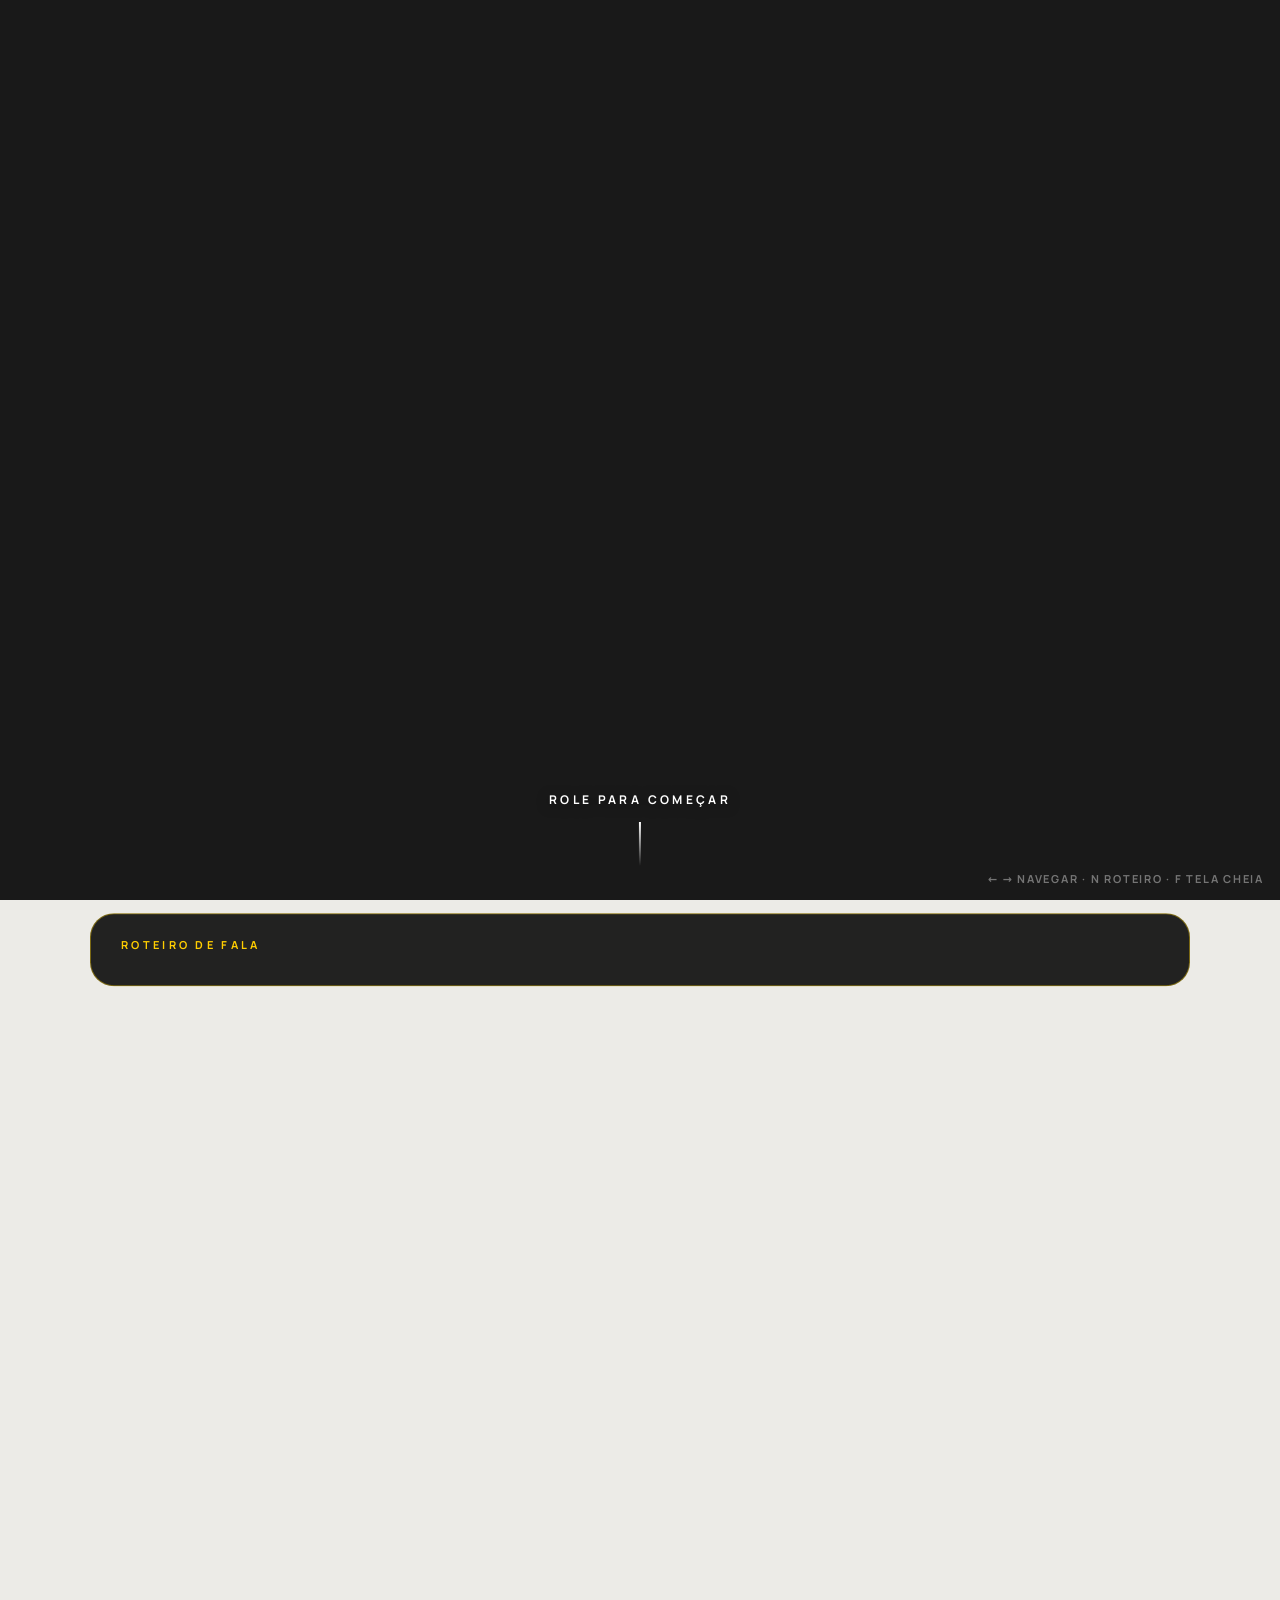
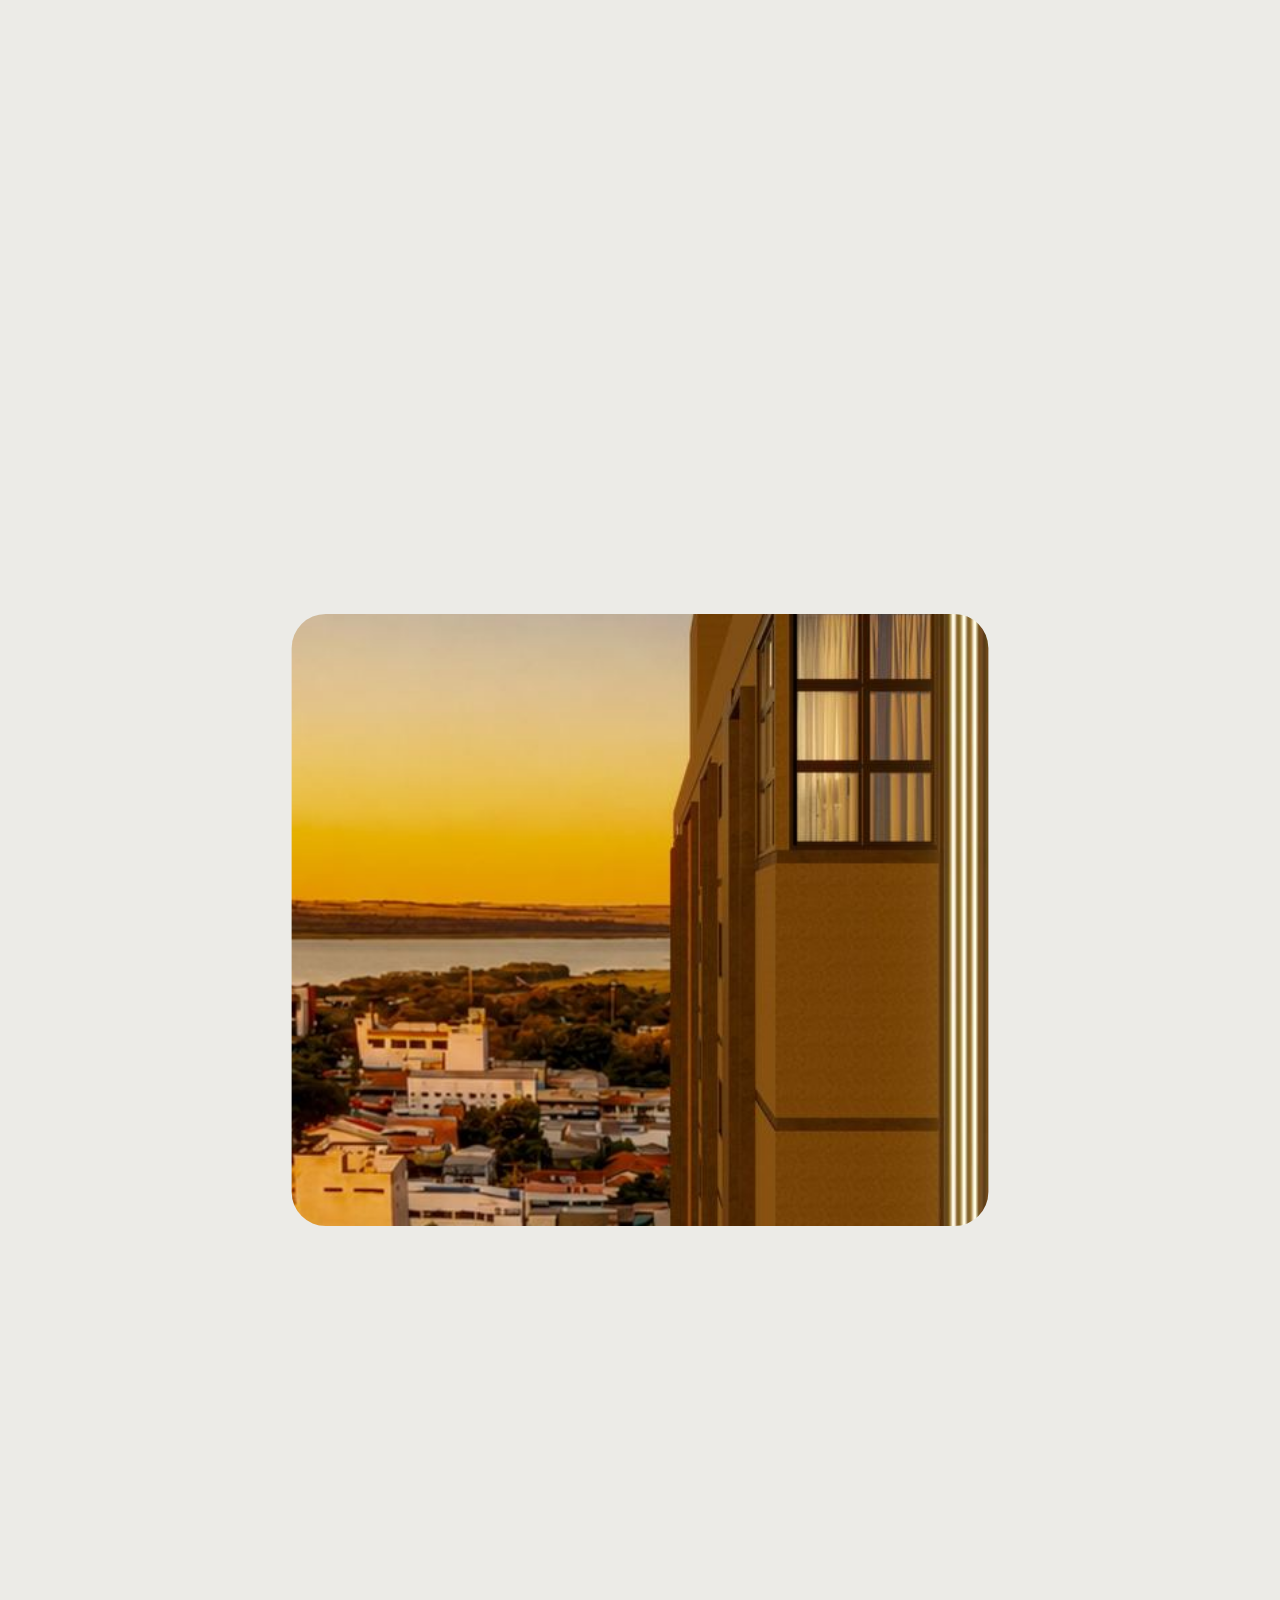
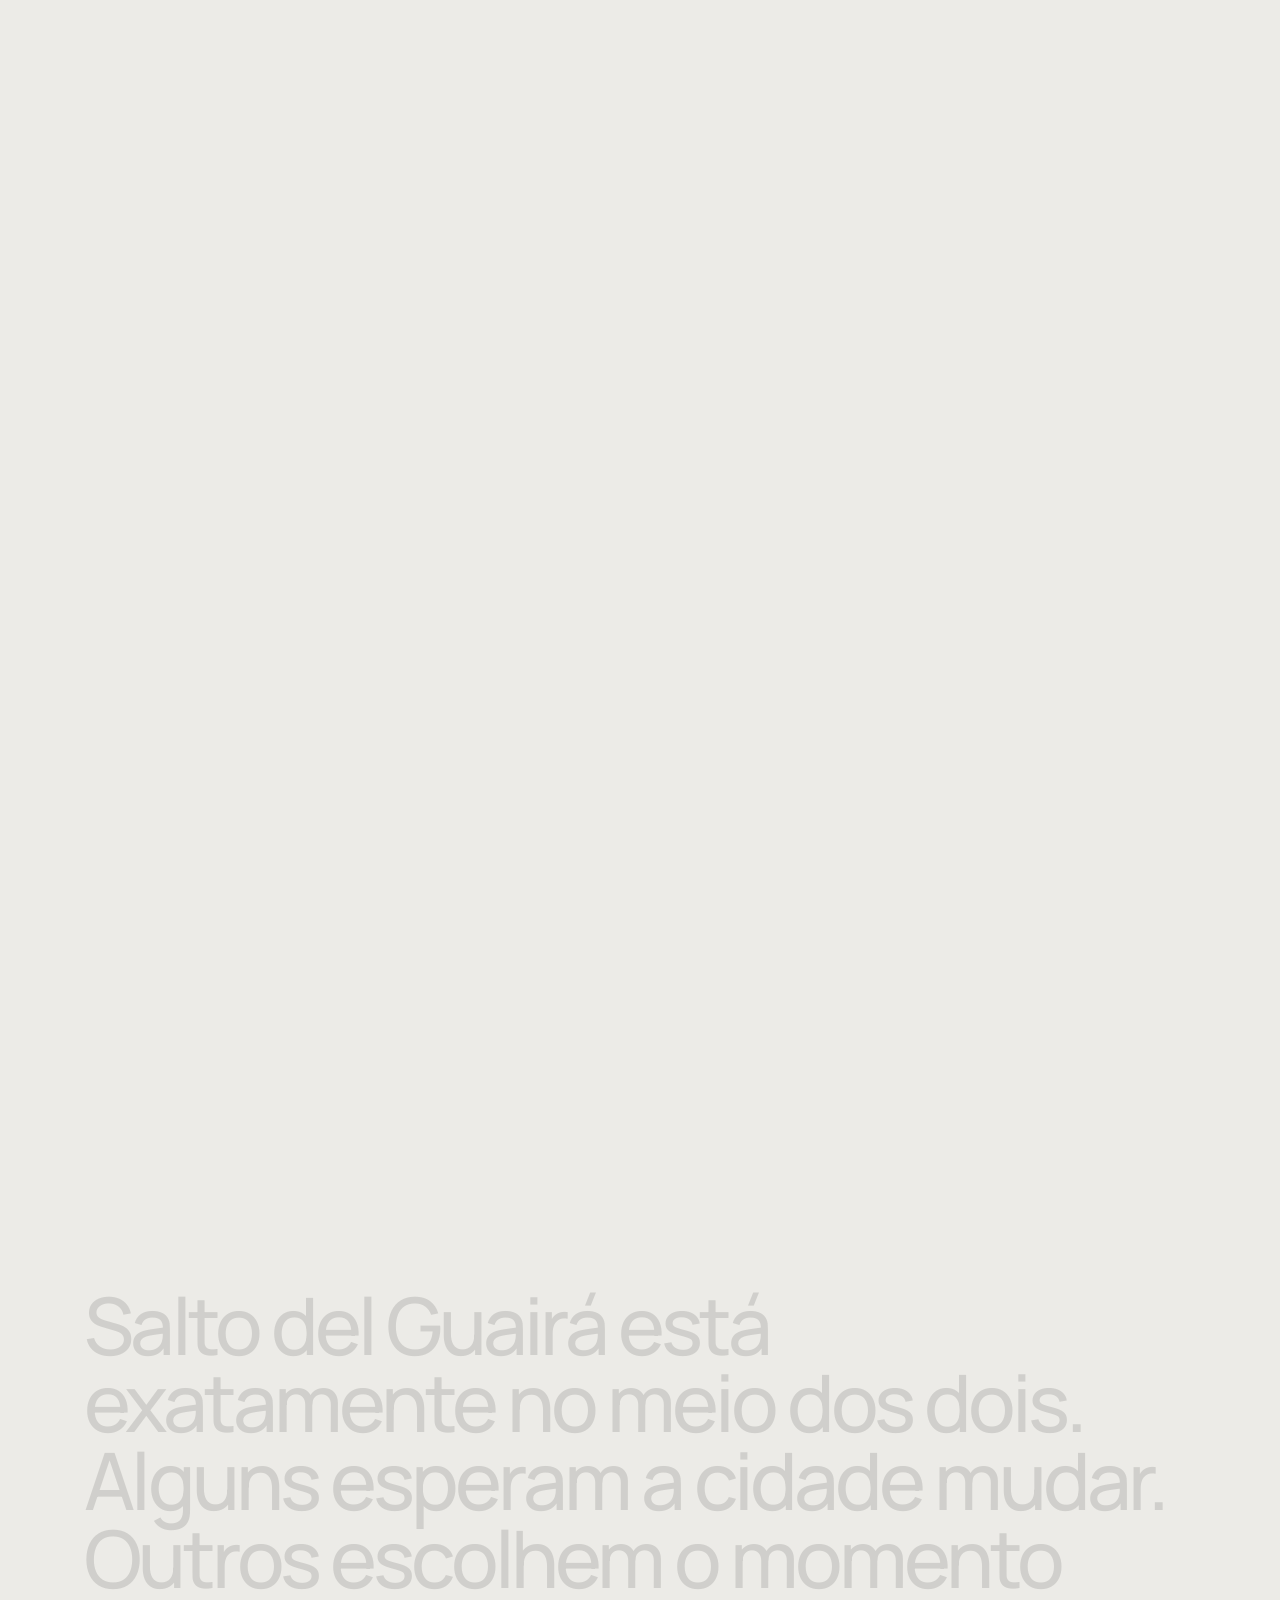
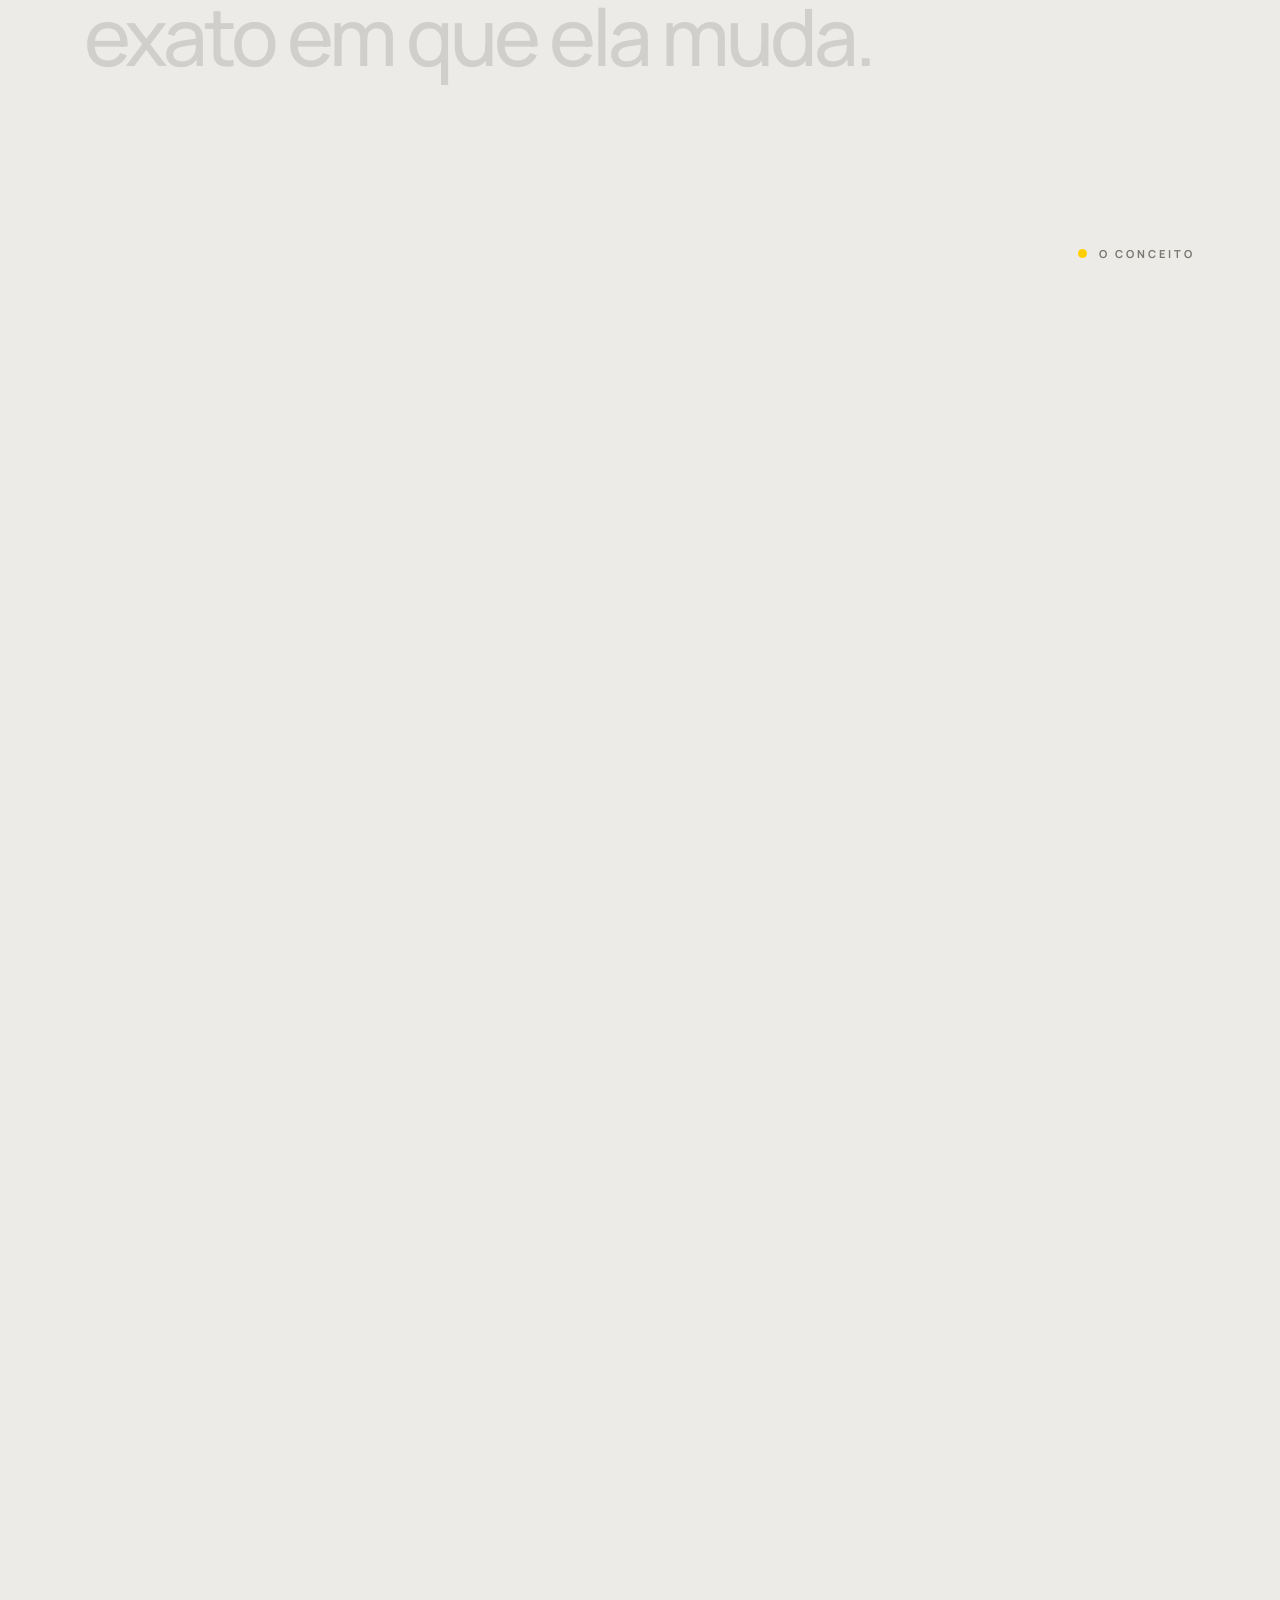
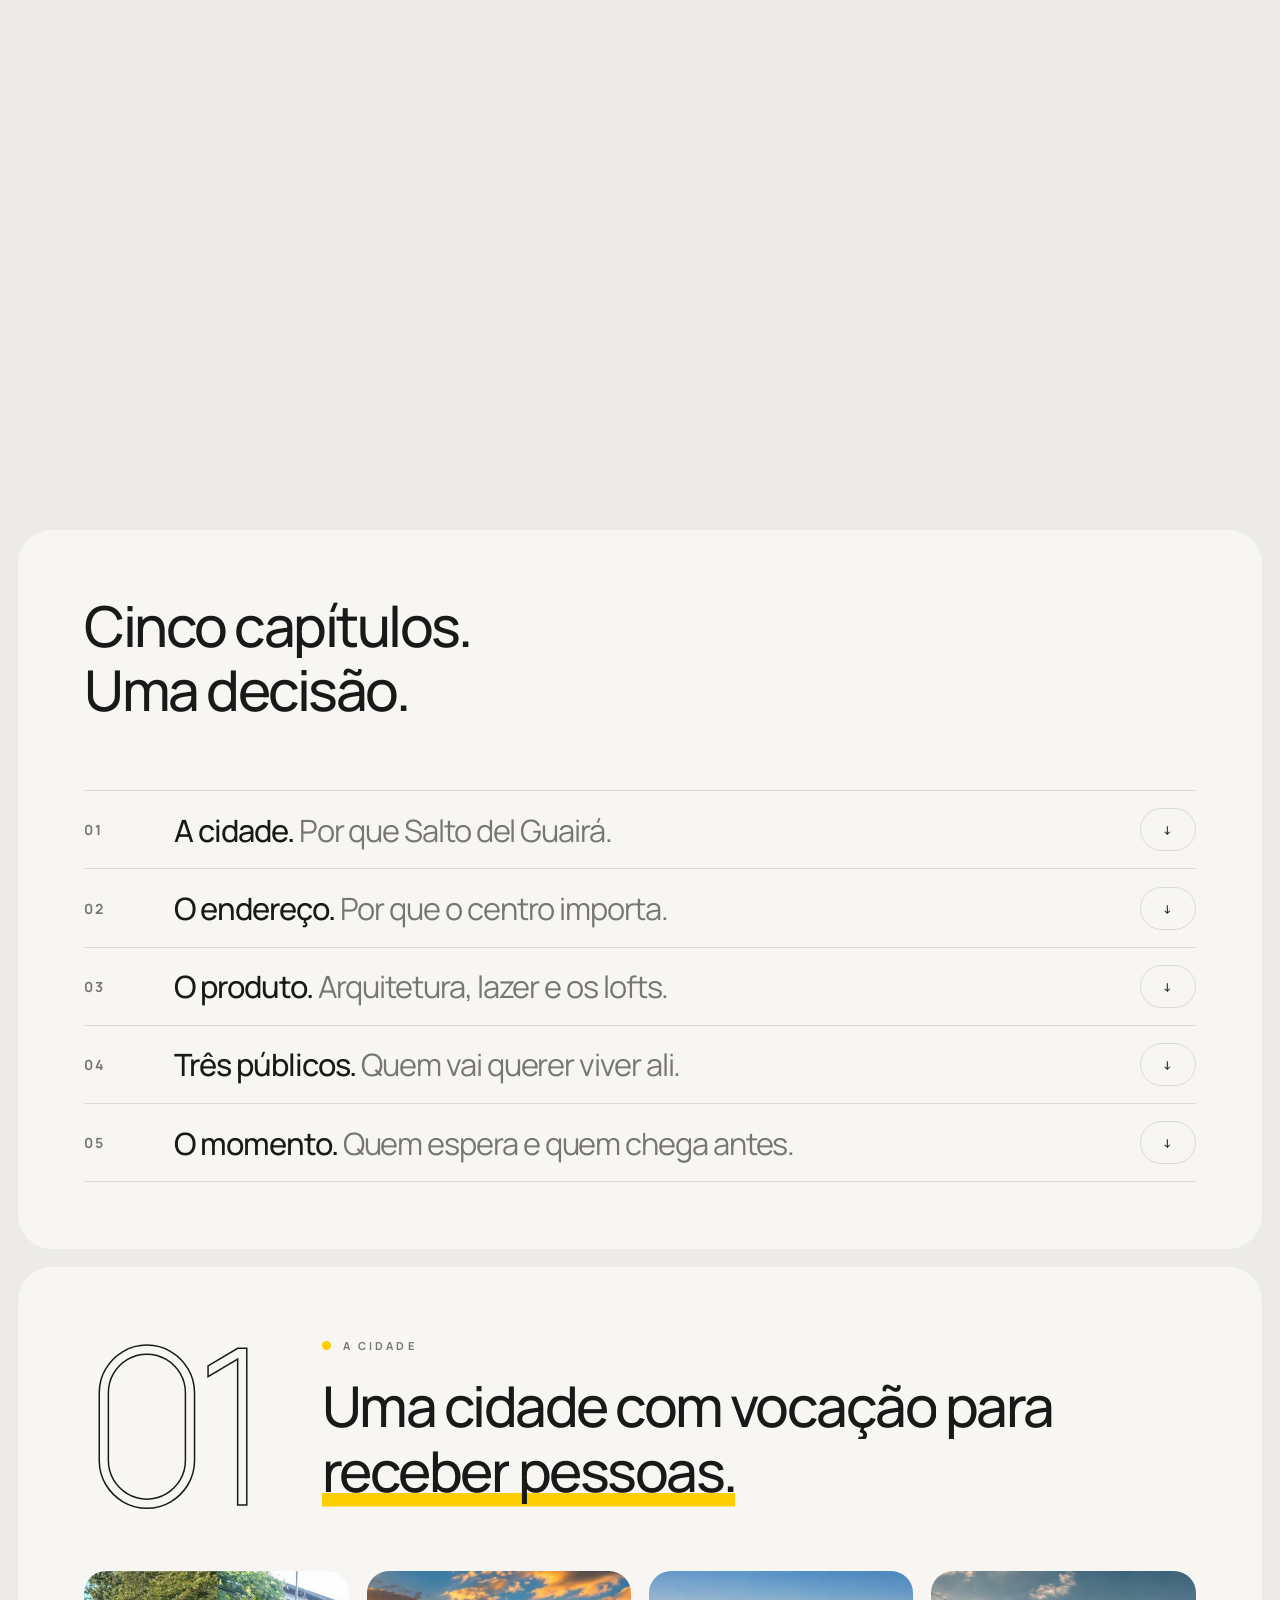
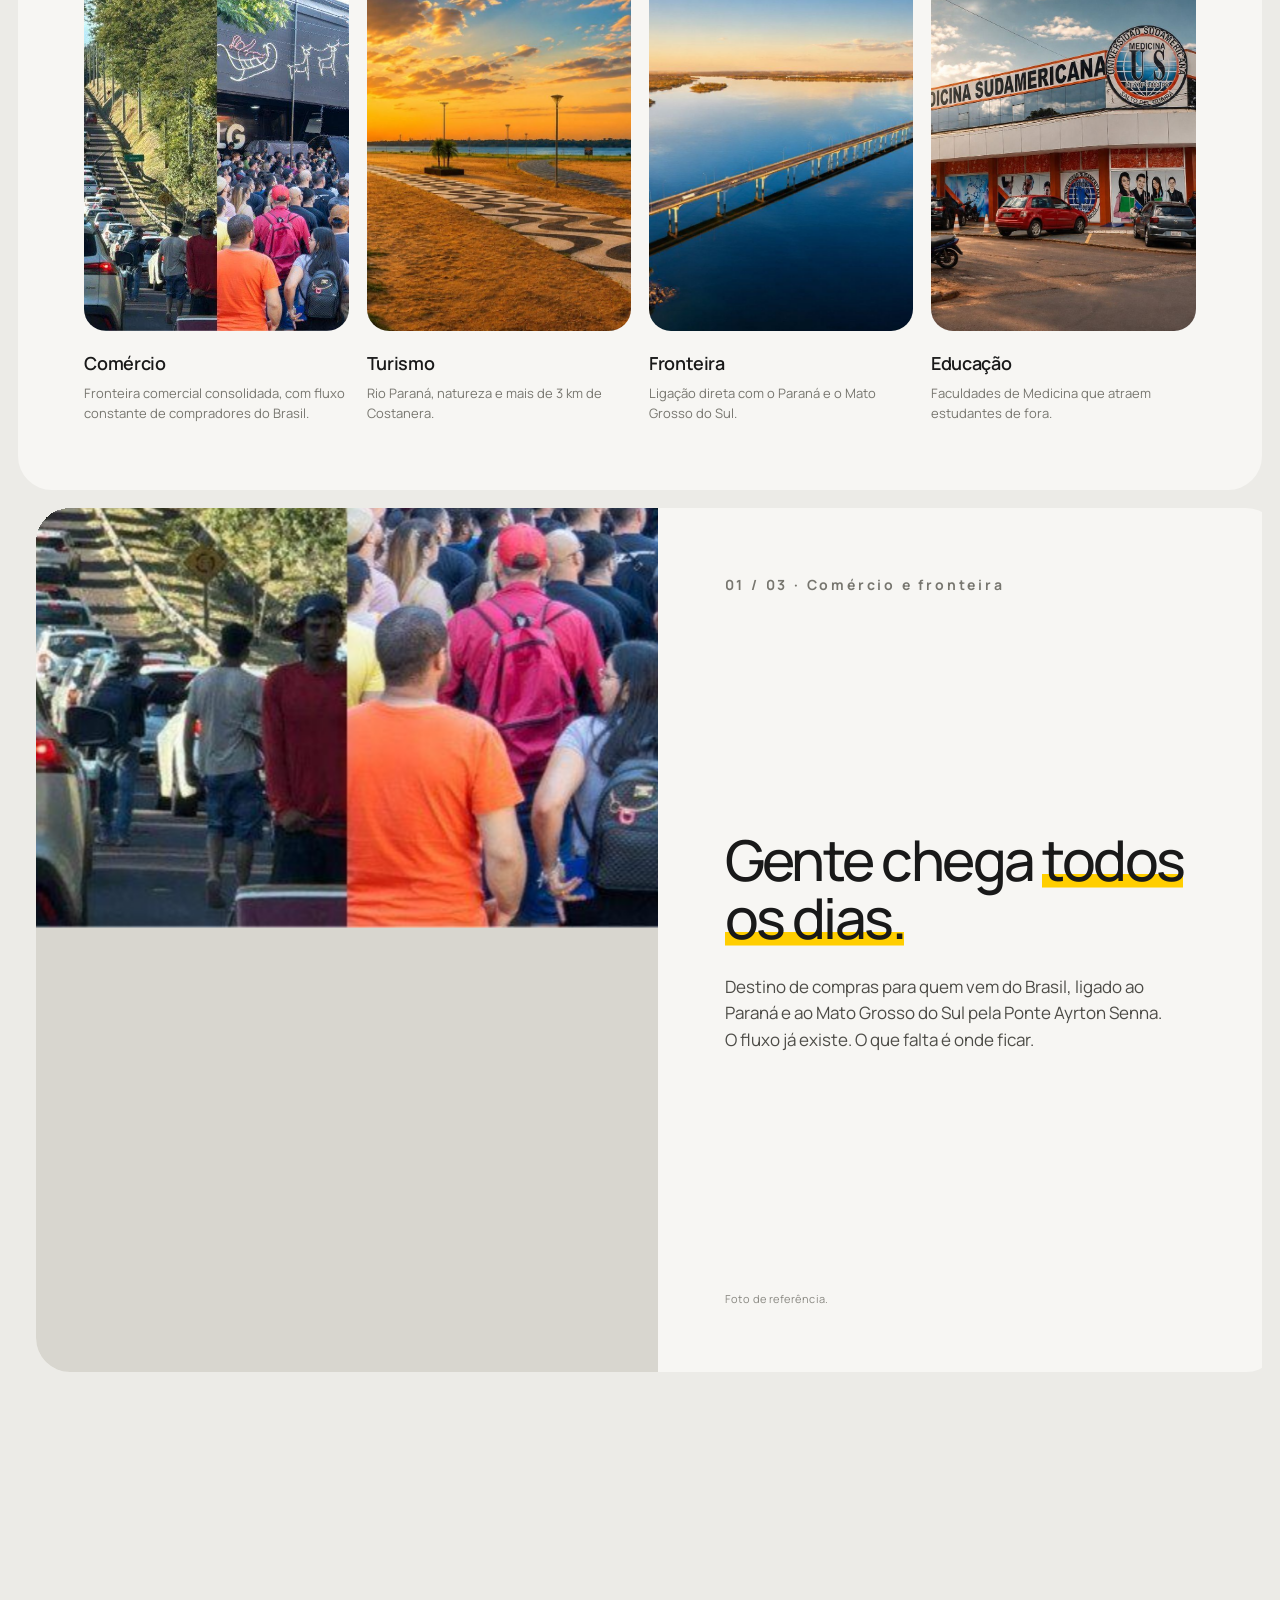
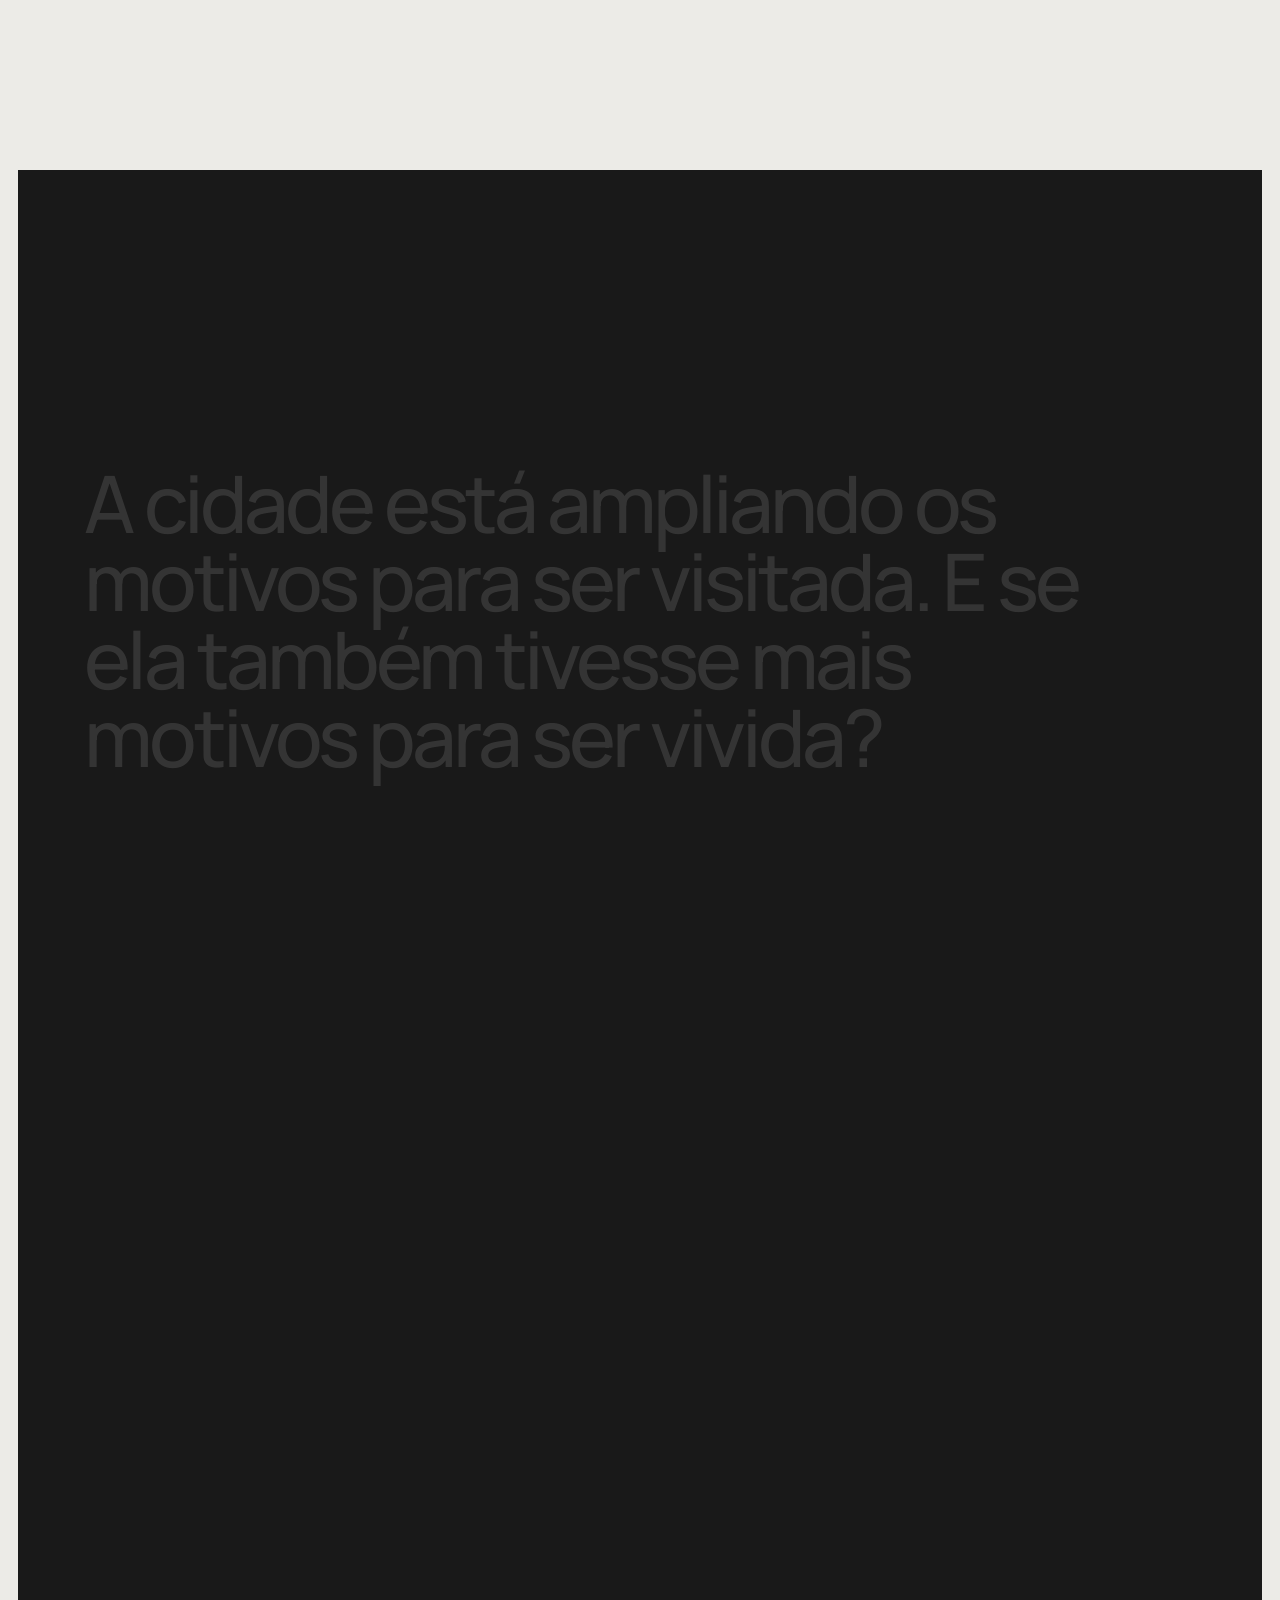
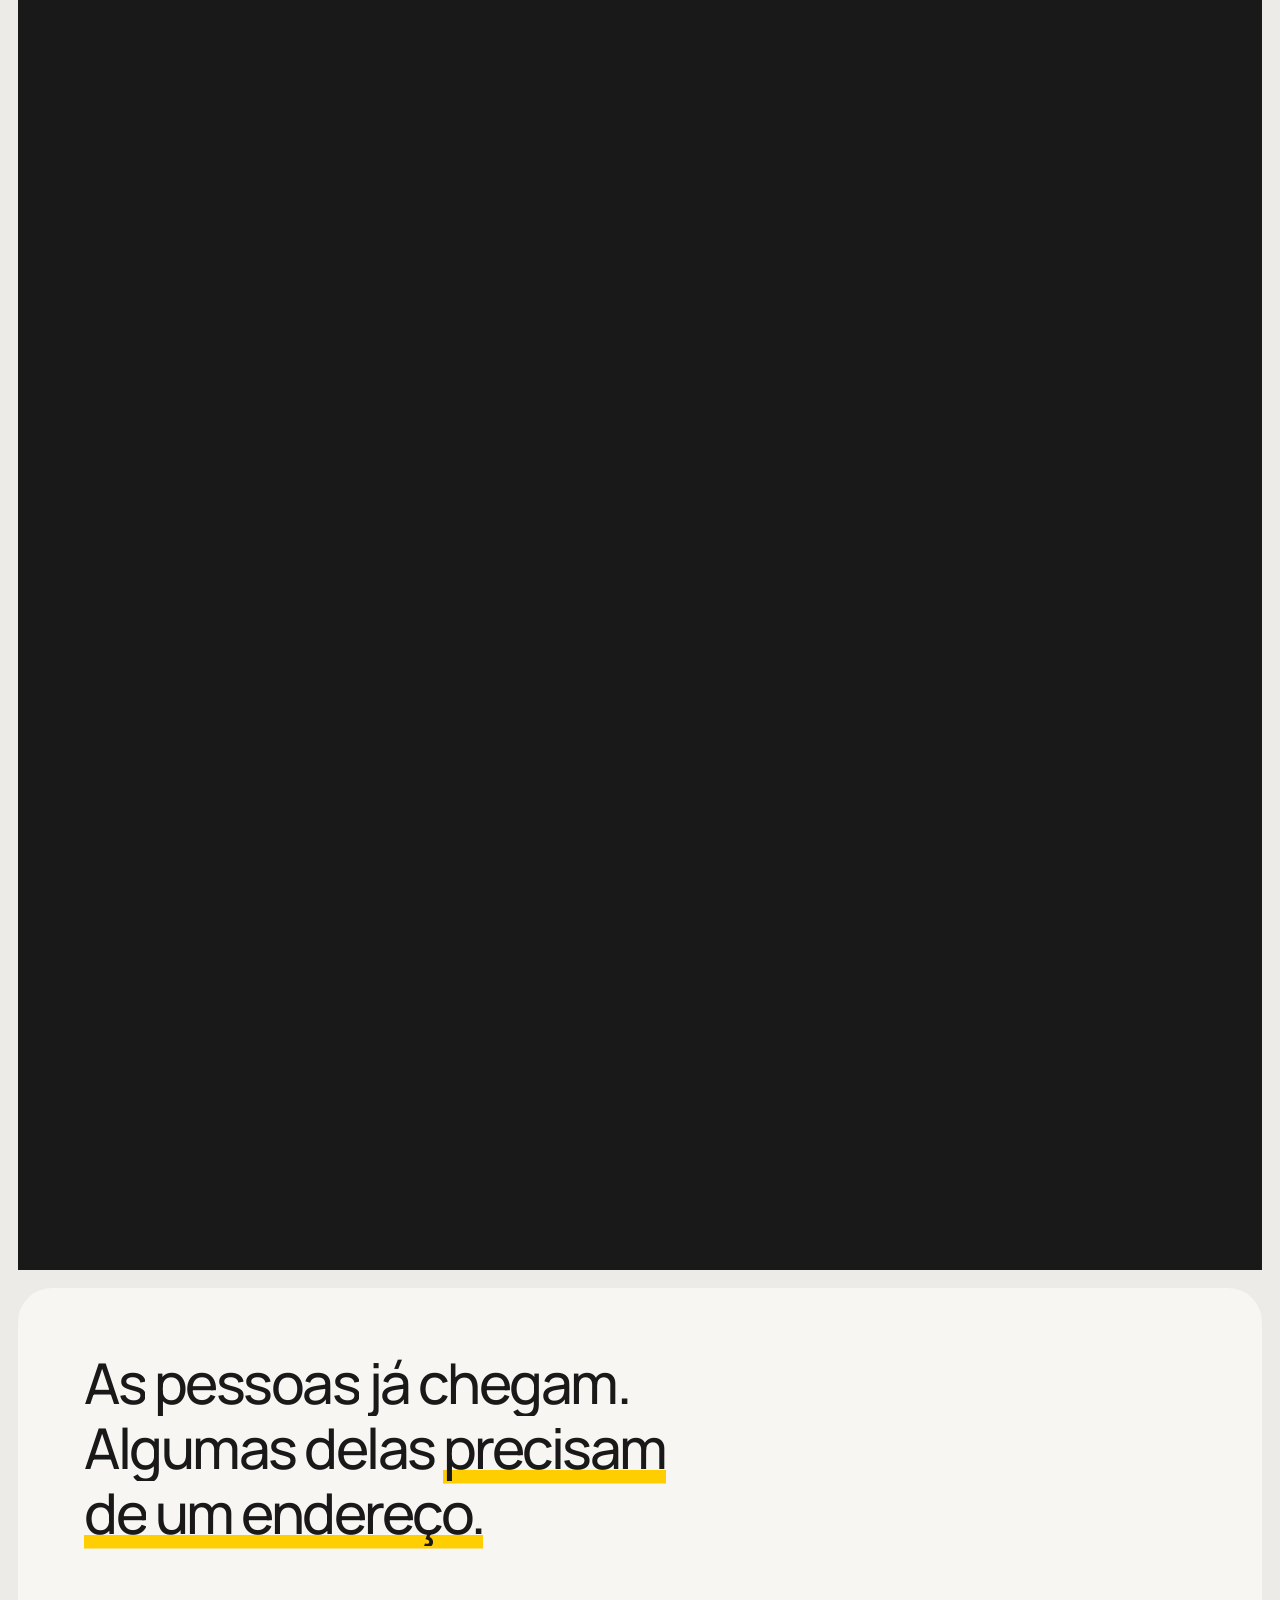
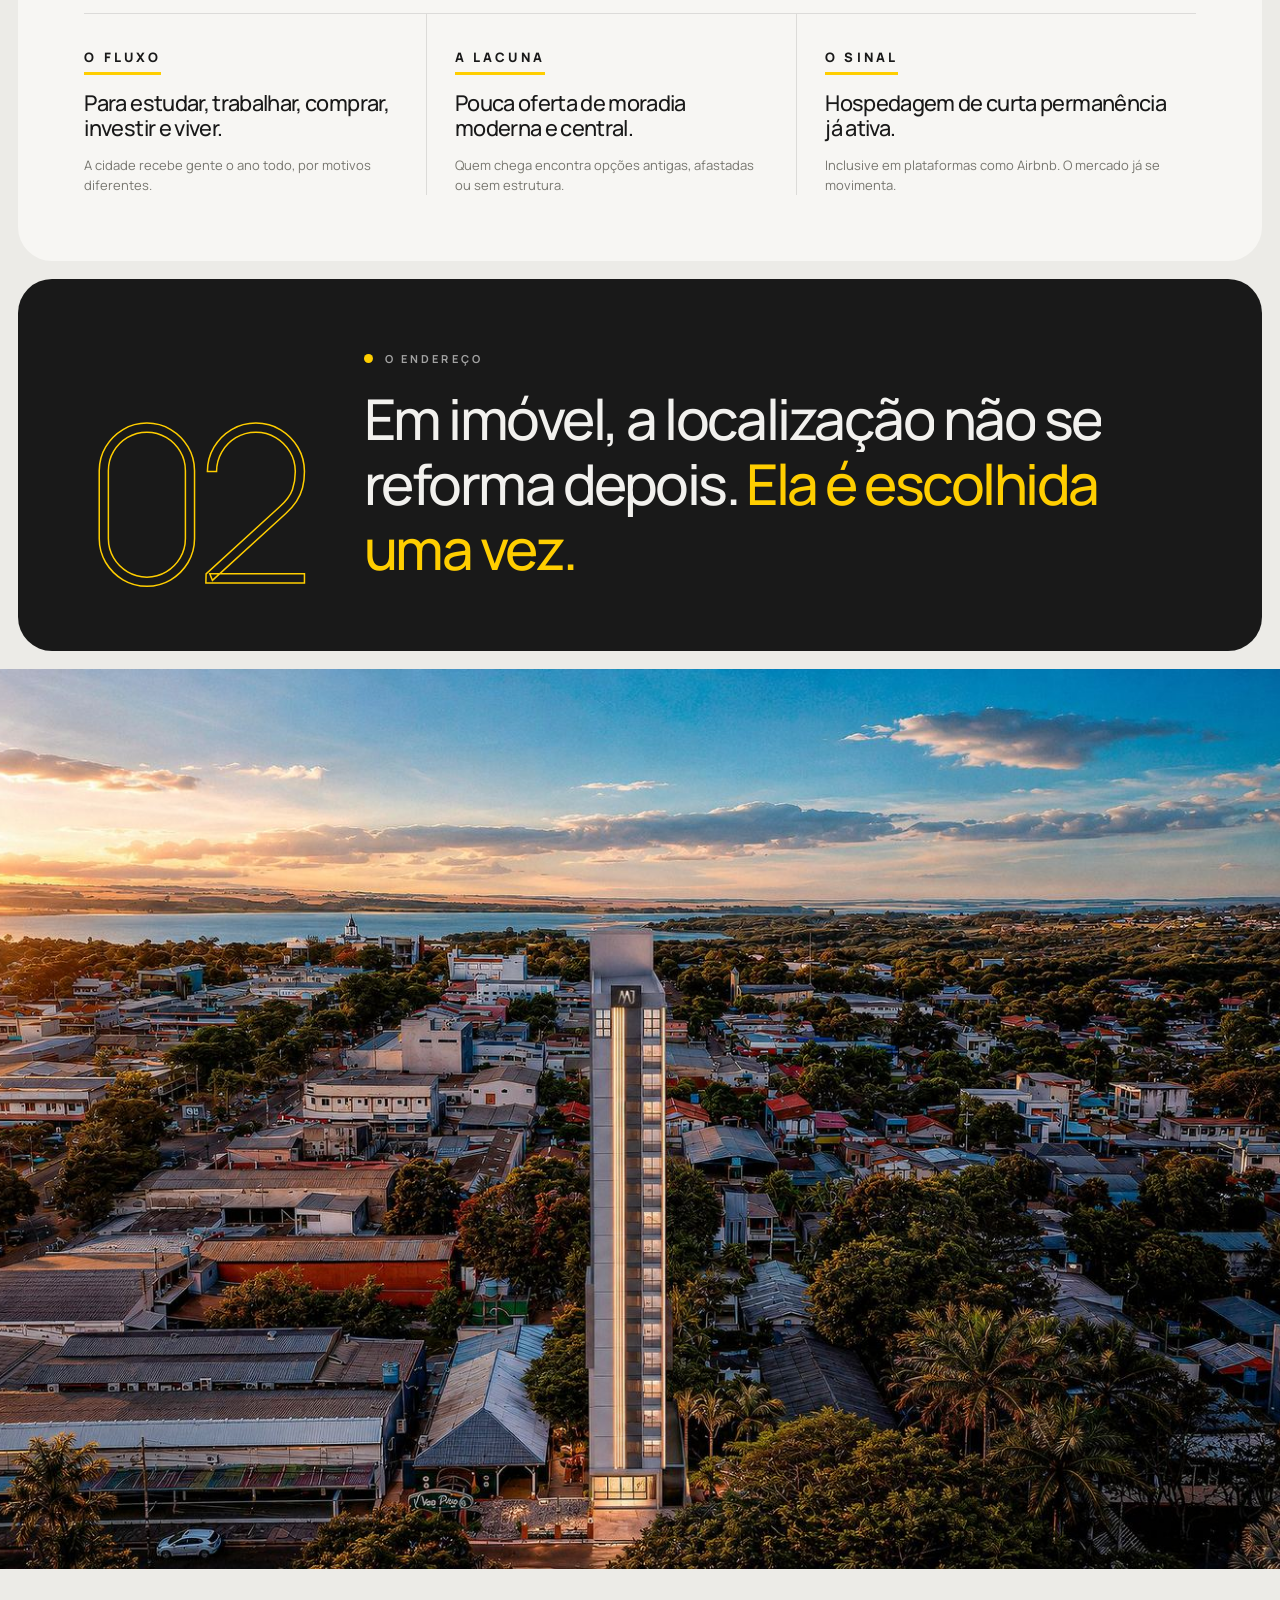
==== apresentacao-nexus/index.html @ 29580be4 "apresentacao-nexus: apresentação Nexus Studios para celular Página da apresentação do Nexus Studios " ====
<!DOCTYPE html>
<html lang="pt-BR">
<head>
<meta charset="UTF-8">
<meta name="viewport" content="width=device-width, initial-scale=1, viewport-fit=cover">
<meta name="robots" content="noindex, nofollow">
<meta name="theme-color" content="#191919">
<meta name="description" content="Nexus Studios: 145 lofts no centro de Salto del Guairá. Um ponto de encontro com o novo.">
<meta property="og:type" content="website">
<meta property="og:url" content="https://www.minedigital.com.br/apresentacao-nexus/">
<meta property="og:title" content="Nexus Studios · Salto del Guairá">
<meta property="og:description" content="145 lofts no centro de uma cidade em transformação. Um ponto de encontro com o novo.">
<meta property="og:image" content="https://www.minedigital.com.br/apresentacao-nexus/img/voo.jpg">
<meta property="og:image:width" content="1400">
<meta property="og:image:height" content="788">
<meta name="twitter:card" content="summary_large_image">
<link rel="icon" href="img/logo-nexus-w.png">
<title>Nexus Studios · Salto del Guairá</title>
<style>
@font-face{font-family:'Manrope';font-style:normal;font-weight:200 800;font-display:block;src:url([data-uri]) format('woff2');}
:root{
  --bg:#ECEBE7; --card:#F7F6F3; --line:rgba(25,25,25,.12);
  --ink:#191919; --ink2:#232322; --mut:#77766F; --soft:#C9C7C0;
  --gold:#FFCE00;
  --r:34px; --r2:22px; --gut:clamp(12px,1.4vw,22px);
  --pad:clamp(28px,5.2vw,100px);
}
*{margin:0;padding:0;box-sizing:border-box}
html{scroll-behavior:auto;background:var(--bg)}
body{font-family:'Manrope',system-ui,sans-serif;background:var(--bg);color:var(--ink);-webkit-font-smoothing:antialiased;overflow-x:hidden}
img{display:block;max-width:100%}
::selection{background:var(--gold);color:var(--ink)}

/* ---------- tipografia ---------- */
.eyebrow{display:inline-flex;align-items:center;gap:12px;font-size:clamp(11px,.78vw,14px);letter-spacing:.28em;text-transform:uppercase;font-weight:700;color:var(--mut)}
.eyebrow::before{content:"";width:9px;height:9px;border-radius:50%;background:var(--gold)}
.dark .eyebrow{color:rgba(255,255,255,.6)}
.h-xxl{font-size:clamp(54px,8.6vw,168px);line-height:.94;letter-spacing:-.055em;font-weight:500}
.h-xl{font-size:clamp(44px,6.2vw,118px);line-height:.98;letter-spacing:-.05em;font-weight:500}
.h-l{font-size:clamp(36px,4.4vw,84px);line-height:1.02;letter-spacing:-.045em;font-weight:500}
.h-m{font-size:clamp(28px,2.9vw,54px);line-height:1.08;letter-spacing:-.035em;font-weight:500}
.h-s{font-size:clamp(22px,1.75vw,32px);line-height:1.2;letter-spacing:-.02em;font-weight:600}
.lead{font-size:clamp(17px,1.32vw,24px);line-height:1.55;color:#4d4c47;font-weight:400;max-width:44ch}
.dark .lead{color:rgba(255,255,255,.72)}
.small{font-size:clamp(13px,.9vw,16px);line-height:1.55;color:var(--mut)}
.mut{color:var(--mut)} .dark .mut{color:rgba(255,255,255,.45)}
em.hl{font-style:normal;background:linear-gradient(var(--gold),var(--gold)) no-repeat 0 84%/0% .24em;-webkit-box-decoration-break:clone;box-decoration-break:clone;transition:background-size 1.3s cubic-bezier(.7,0,.2,1) .55s}
em.hl.in{background-size:100% .24em}
em.hl .wd{background:none}
.dark em.hl{color:var(--gold);background:none}
.legal{font-size:11px;letter-spacing:.04em;color:var(--mut);opacity:.85}
.dark .legal{color:rgba(255,255,255,.4)}

/* ---------- layout ---------- */
.wrap{padding:0 var(--gut)}
.sec{position:relative}
.box{background:var(--card);border-radius:var(--r);padding:var(--pad);position:relative;overflow:hidden}
.dark{background:var(--ink);color:#F2F1EE}
.box.dark{background:var(--ink)}
.sp{height:var(--gut)}
.row{display:flex;gap:clamp(24px,4vw,80px)}
.between{display:flex;justify-content:space-between;align-items:flex-end;gap:40px}
.between>*{min-width:0}
.between>h2{flex:1 1 auto}
.between>.lead{flex:0 0 min(34ch,32%)}
@media(max-width:900px){.between{flex-wrap:wrap}.between>.lead{flex:1 1 100%}}
.pill{display:inline-flex;align-items:center;gap:10px;border:1px solid var(--line);border-radius:999px;padding:12px 22px;font-size:clamp(12px,.82vw,15px);font-weight:600;letter-spacing:.02em;background:transparent;color:inherit;text-decoration:none;cursor:pointer;transition:background .3s,color .3s,border-color .3s}
.pill.solid{background:var(--ink);color:#fff;border-color:var(--ink)}
.pill.gold{background:var(--gold);color:var(--ink);border-color:var(--gold)}
.pill:hover{background:var(--ink);color:#fff;border-color:var(--ink)}
.dark .pill{border-color:rgba(255,255,255,.22)}
.dark .pill:hover{background:#fff;color:var(--ink)}
.chip{display:inline-flex;border:1px solid var(--line);border-radius:999px;padding:10px 18px;font-size:clamp(13px,.95vw,17px);font-weight:500;background:rgba(255,255,255,.5)}
.dark .chip{border-color:rgba(255,255,255,.18);background:rgba(255,255,255,.04)}
.img{border-radius:var(--r2);overflow:hidden;position:relative;background:#d8d6cf}
.img img{width:100%;height:100%;object-fit:cover;transition:transform 1.4s cubic-bezier(.2,.7,.2,1)}
.img:hover img{transform:scale(1.04)}
.tag{position:absolute;left:16px;top:16px;background:rgba(247,246,243,.92);color:var(--ink);border-radius:999px;padding:8px 14px;font-size:12px;font-weight:700;letter-spacing:.14em;text-transform:uppercase;z-index:2}

/* ---------- nav ---------- */
.nav{position:fixed;left:50%;top:14px;transform:translateX(-50%);z-index:50;width:min(1180px,calc(100% - 28px));display:flex;align-items:center;justify-content:space-between;background:rgba(247,246,243,.82);backdrop-filter:blur(14px);-webkit-backdrop-filter:blur(14px);border:1px solid rgba(25,25,25,.07);border-radius:999px;padding:9px 10px 9px 24px;transition:transform .5s cubic-bezier(.2,.7,.2,1),opacity .5s}
.nav.hide{transform:translate(-50%,-140%);opacity:0}
.nav .lg{height:26px}
.nav ul{display:flex;gap:6px;list-style:none}
.nav li a{display:block;padding:9px 16px;border-radius:999px;font-size:13px;font-weight:600;color:var(--mut);text-decoration:none;transition:.3s}
.nav li a.on{background:var(--ink);color:#fff}
.nav li a:hover{color:var(--ink)}
.nav li a.on:hover{color:#fff}
.prog{position:fixed;left:0;top:0;height:3px;background:var(--gold);z-index:60;width:100%;transform-origin:left;transform:scaleX(0)}
@media(max-width:900px){.nav ul{display:none}}

/* ---------- animações de entrada ---------- */
.rv{opacity:0;transform:translateY(46px);transition:opacity 1.1s cubic-bezier(.2,.7,.2,1),transform 1.1s cubic-bezier(.2,.7,.2,1)}
.rv.in{opacity:1;transform:none}
.rv.d1{transition-delay:.12s}.rv.d2{transition-delay:.24s}.rv.d3{transition-delay:.36s}.rv.d4{transition-delay:.48s}
[data-split] .ln{display:block;overflow:hidden;padding-bottom:.08em;margin-bottom:-.08em}
[data-split] .wd{display:inline-block;transform:translateY(105%) rotate(4deg);transform-origin:left bottom;transition:transform 1.15s cubic-bezier(.16,.84,.24,1)}
[data-split].in .wd{transform:none}
.mask{clip-path:inset(18% 10% 18% 10% round 40px);transition:clip-path 1.6s cubic-bezier(.7,0,.2,1)}
.mask.in{clip-path:inset(0 0 0 0 round var(--r2))}
.mask img{transform:scale(1.25);transition:transform 2s cubic-bezier(.2,.7,.2,1)}
.mask.in img{transform:scale(1)}

/* ---------- hero ---------- */
.hero{min-height:100vh;padding-top:var(--gut);display:grid;grid-template-columns:1.05fr .95fr;gap:var(--gut)}
.hero .l{display:flex;flex-direction:column;justify-content:space-between;min-height:calc(100vh - 2*var(--gut))}
.hero .logo{width:clamp(200px,17vw,330px)}
.hero .r{min-height:calc(100vh - 2*var(--gut))}
.hero .r .img{height:100%}
.hero .meta{display:flex;gap:28px;flex-wrap:wrap;align-items:center}
@media(max-width:900px){.hero{grid-template-columns:1fr}.hero .r{min-height:70vh}}

/* ---------- abertura com vídeo ---------- */
.intro{position:relative;height:230vh;margin:0 calc(-1*var(--gut))}
.intro .pin{position:sticky;top:0;height:100vh;overflow:hidden;background:var(--ink)}
.intro video,.intro .sbg{position:absolute;inset:0;width:100%;height:100%;object-fit:cover;transform:scale(calc(1 + var(--ip,0)*.06))}
.intro .ivl.r{background:linear-gradient(270deg,rgba(10,10,10,.6),rgba(10,10,10,.1) 70%)}
.intro .glass.r{left:auto;right:clamp(16px,4vw,80px);width:min(660px,calc(100% - 32px))}
.intro .glass .ls,.intro .glass .ls li{border-color:rgba(255,255,255,.2)}
.intro .glass .ls li{color:rgba(255,255,255,.9)}
.intro .glass .ls li b{color:#fff}
.intro .glass .ls li i{color:var(--ink)}
.intro .glass .stat span{color:rgba(255,255,255,.85)}
.intro .ivl{position:absolute;inset:0;background:linear-gradient(90deg,rgba(10,10,10,.55),rgba(10,10,10,.1) 70%);opacity:var(--gi,0)}
.intro .glass{position:absolute;left:clamp(16px,4vw,80px);top:50%;width:min(860px,calc(100% - 32px));
  transform:translateY(calc(-50% + (1 - var(--gi,0))*70px));opacity:var(--gi,0);
  padding:clamp(28px,3.4vw,60px);border-radius:var(--r);color:#fff;
  background:linear-gradient(135deg,rgba(255,255,255,.16),rgba(255,255,255,.05));
  backdrop-filter:blur(22px) saturate(1.3);-webkit-backdrop-filter:blur(22px) saturate(1.3);
  border:1px solid rgba(255,255,255,.22);box-shadow:0 30px 80px rgba(0,0,0,.28),inset 0 1px 0 rgba(255,255,255,.25)}
.intro .glass .lead{color:rgba(255,255,255,.86)}
.intro .glass .eyebrow{color:rgba(255,255,255,.75)}
.intro .glass .small{color:rgba(255,255,255,.6)}
.intro .glass .legal{color:rgba(255,255,255,.5)}
.intro .glass em.hl{color:#fff;background-position:0 70%;transition:background-size 1.1s cubic-bezier(.7,0,.2,1) .7s,color .5s 1.1s}
.intro .glass em.hl.in{background-size:100% .9em;color:var(--ink)}
.intro .gtop{display:flex;justify-content:space-between;align-items:center;gap:20px;flex-wrap:wrap}
.intro .logo{width:clamp(170px,14vw,260px)}
.intro .gbot{display:flex;align-items:center;gap:18px;margin-top:clamp(28px,4vh,50px);padding-top:24px;border-top:1px solid rgba(255,255,255,.18);flex-wrap:wrap}
.scrollhint{position:absolute;left:50%;bottom:34px;transform:translateX(-50%);color:#fff;font-size:12px;font-weight:700;letter-spacing:.28em;text-transform:uppercase;display:flex;flex-direction:column;align-items:center;gap:14px;opacity:calc(1 - var(--gi,0)*2);text-shadow:0 2px 12px rgba(0,0,0,.5)}
.scrollhint i{width:1.5px;height:44px;background:linear-gradient(#fff,transparent);animation:sh 1.8s ease-in-out infinite;transform-origin:top}
@keyframes sh{0%{transform:scaleY(0)}50%{transform:scaleY(1)}100%{transform:scaleY(1);opacity:0}}
.intro .mk{position:absolute;left:0;top:78vh;width:1px;height:1px}

/* ---------- seção crescente (imagem expande) ---------- */
.grow{height:240vh}
.grow .pin{position:sticky;top:0;height:100vh;display:flex;align-items:center;justify-content:center;overflow:hidden}
.grow .frame{position:absolute;inset:0;clip-path:inset(var(--i,16%) var(--j,22%) var(--i,16%) var(--j,22%) round var(--rr,34px));will-change:clip-path}
.grow .frame img{width:100%;height:100%;object-fit:cover;transform:scale(var(--sc,1.18))}
.grow .frame::after{content:"";position:absolute;inset:0;background:linear-gradient(0deg,rgba(15,15,15,.75),rgba(15,15,15,.08) 60%);opacity:var(--ov,0)}
.grow .cap{position:absolute;left:var(--pad);right:var(--pad);bottom:clamp(40px,7vh,90px);color:#fff;z-index:3;opacity:var(--co,0);transform:translateY(calc((1 - var(--co,0))*40px))}

/* ---------- scrub de palavras (texto que trava) ---------- */
.scrub{height:300vh}
.scrub .pin{position:sticky;top:0;height:100vh;display:flex;align-items:center;padding:0 var(--pad)}
.scrub .txt{max-width:22ch}
.scrub .w{color:rgba(25,25,25,.13);transition:color .25s}
.scrub .w.on{color:var(--ink)}
.scrub.dk{background:var(--ink)}
.scrub.dk .w{color:rgba(255,255,255,.12)}
.scrub.dk .w.on{color:#F2F1EE}
.scrub .w.g{background:linear-gradient(var(--gold),var(--gold)) no-repeat 0 84%/0% .26em;transition:color .25s,background-size .45s cubic-bezier(.7,0,.2,1)}
.scrub .w.g.on{color:var(--ink);background-size:100% .26em}
.scrub.dk .w.g{background:none}
.scrub.dk .w.g.on{color:var(--gold)}
.scrub .side{position:absolute;right:var(--pad);bottom:var(--pad);text-align:right}

/* ---------- capítulos ---------- */
.chap{display:grid;grid-template-columns:auto 1fr;gap:clamp(30px,5vw,100px);align-items:end}
.chap .n{font-size:clamp(120px,17vw,330px);line-height:.78;font-weight:200;letter-spacing:-.07em;color:transparent;-webkit-text-stroke:1.5px var(--ink)}
.dark .chap .n{-webkit-text-stroke:1.5px var(--gold)}
.idx{list-style:none;border-top:1px solid var(--line)}
.idx li{display:grid;grid-template-columns:90px 1fr auto;align-items:center;padding:clamp(12px,1.9vh,26px) 0;border-bottom:1px solid var(--line);transition:padding .4s}
.idx li:hover{padding-left:16px}
.idx .k{font-size:14px;font-weight:700;color:var(--mut);letter-spacing:.1em}
.idx .t{font-size:clamp(24px,2.4vw,46px);letter-spacing:-.035em;font-weight:500}
.idx .t span{color:var(--mut);font-weight:400}

/* ---------- cards da cidade ---------- */
.g4c{display:grid;grid-template-columns:repeat(4,1fr);gap:var(--gut);margin-top:clamp(40px,5vw,80px)}
.g4c .img{height:clamp(240px,40vh,520px)}
.g4c h4{font-size:clamp(18px,1.3vw,24px);font-weight:600;letter-spacing:-.02em;margin-top:20px}
.g4c p{margin-top:8px}
@media(max-width:900px){.g4c{grid-template-columns:1fr 1fr}}

/* ---------- horizontal fixado ---------- */
.hz{height:calc(var(--n,3) * 100vh)}
.hz .pin{position:sticky;top:0;height:100vh;overflow:hidden;display:flex;align-items:center}
.hz .track{display:flex;gap:var(--gut);padding:0 var(--gut);will-change:transform}
.hz .panel{flex:0 0 calc(100vw - 2*var(--gut));height:calc(100vh - 2*var(--gut));border-radius:var(--r);overflow:hidden;position:relative;display:grid;grid-template-columns:1fr 1fr;background:var(--card)}
.hz .panel .img{border-radius:0;height:100%}
.hz .panel .tx{padding:var(--pad);display:flex;flex-direction:column;justify-content:space-between}
.hz .panel.dark{background:var(--ink)}
.hz .count{font-size:14px;font-weight:700;letter-spacing:.2em;color:var(--mut)}

/* ---------- colunas ---------- */
.c3{display:grid;grid-template-columns:repeat(3,1fr);border-top:1px solid var(--line);margin-top:clamp(40px,5vw,80px)}
.c4{display:grid;grid-template-columns:repeat(4,1fr);border-top:1px solid var(--line);margin-top:clamp(40px,5vw,80px)}
.c3>div,.c4>div{padding:clamp(24px,2.4vw,44px) clamp(20px,2.2vw,40px) 0 0;border-right:1px solid var(--line);margin-right:clamp(20px,2.2vw,40px)}
.c3>div:last-child,.c4>div:last-child{border-right:0;margin-right:0}
.dark .c3,.dark .c4,.dark .c3>div,.dark .c4>div{border-color:rgba(255,255,255,.12)}
.num-k{display:inline-block;font-size:13px;font-weight:800;letter-spacing:.24em;color:var(--ink);text-transform:uppercase;padding-bottom:6px;border-bottom:3px solid var(--gold)}
.dark .num-k{color:var(--gold)}
.c3 h4,.c4 h4{font-size:clamp(20px,1.7vw,32px);font-weight:500;letter-spacing:-.03em;line-height:1.15;margin:16px 0 14px}
@media(max-width:900px){.c3,.c4{grid-template-columns:1fr}.c3>div,.c4>div{border-right:0;margin:0 0 30px}}

/* ---------- endereço ---------- */
.addr{display:grid;grid-template-columns:1fr 1fr;gap:var(--gut)}
.addr .img{min-height:80vh}
.stat{display:flex;align-items:baseline;gap:10px}
.stat b{font-size:clamp(64px,7.4vw,140px);font-weight:300;letter-spacing:-.06em;line-height:.9}
.stat span{font-size:clamp(18px,1.4vw,26px);font-weight:500}
.ls{list-style:none;border-top:1px solid var(--line);margin-top:30px}
.ls li{display:flex;gap:20px;align-items:baseline;padding:16px 0;border-bottom:1px solid var(--line);font-size:clamp(16px,1.15vw,21px);line-height:1.45}
.ls li i{font-style:normal;font-size:12px;font-weight:800;letter-spacing:.14em;color:var(--ink);min-width:44px;text-align:center;background:var(--gold);border-radius:999px;padding:4px 8px;align-self:center}
.dark .ls,.dark .ls li{border-color:rgba(255,255,255,.12)} .dark .ls li i{color:var(--ink)}
@media(max-width:900px){.addr{grid-template-columns:1fr}}

/* ---------- fachada fixa com troca ---------- */
.stk{display:grid;grid-template-columns:1fr 1fr;gap:var(--gut)}
.stk .stick{position:sticky;top:var(--gut);height:calc(100vh - 2*var(--gut));border-radius:var(--r);overflow:hidden}
.stk .stick{background:transparent;overflow:visible}
.stk .stick .sl{position:absolute;inset:0;opacity:0;transform:scale(1.04);transition:opacity 1.1s,transform 2.2s cubic-bezier(.2,.7,.2,1);border-radius:var(--r);overflow:hidden}
.stk .stick .sl.on{opacity:1;transform:scale(1)}
.stk .stick .sl img{position:absolute;inset:0;width:100%;height:100%;object-fit:cover}
.stk .stick .sl.fit{overflow:visible;display:flex;align-items:center;justify-content:center}
.stk .stick .sl.fit figure{position:relative;height:100%;display:flex;flex-direction:column;align-items:center}
.stk .stick .sl.fit img{position:static;height:calc(100% - 44px);width:auto;max-width:100%;object-fit:cover;border-radius:var(--r);box-shadow:0 30px 70px rgba(25,25,25,.18)}
.stk .stick .sl.fit.sq figure{width:100%;justify-content:center}
.stk .stick .sl.fit.sq img{width:100%;height:auto;max-height:calc(100% - 44px);object-fit:contain;background:#E1E1E1}
.stk .stick .sl.fit figcaption{margin-top:18px;font-size:12px;font-weight:700;letter-spacing:.26em;text-transform:uppercase;color:var(--mut);display:flex;align-items:center;gap:10px}
.stk .stick .sl.fit figcaption::before{content:"";width:8px;height:8px;border-radius:50%;background:var(--gold)}
.stk .steps .st{min-height:100vh;display:flex;flex-direction:column;justify-content:center;padding:0 var(--pad)}
.stk .st .lead{max-width:36ch}
@media(max-width:900px){.stk{grid-template-columns:1fr}.stk .stick{height:60vh;top:80px}}

/* ---------- números ---------- */
.nums{display:grid;grid-template-columns:repeat(3,1fr);margin-top:clamp(40px,5vw,80px);border-top:1px solid rgba(255,255,255,.14)}
.nums>div{padding:clamp(26px,3vw,50px) 0;border-bottom:1px solid rgba(255,255,255,.14)}
.nums b{display:block;font-size:clamp(56px,7vw,132px);font-weight:200;letter-spacing:-.06em;line-height:.9}
.nums b small{font-size:.36em;font-weight:400;letter-spacing:-.02em;margin-left:.15em}
.nums b span{display:inline;margin:0;font:inherit;letter-spacing:inherit;color:inherit;text-transform:none}
.nums>div>span{display:block;margin-top:16px;font-size:13px;font-weight:700;letter-spacing:.22em;text-transform:uppercase;color:rgba(255,255,255,.5)}
@media(max-width:900px){.nums{grid-template-columns:1fr 1fr}}

/* ---------- lazer ---------- */
.lz{display:grid;grid-template-columns:repeat(12,1fr);gap:var(--gut);margin-top:clamp(40px,5vw,80px)}
.lz .img{height:clamp(260px,34vw,620px)}
.lz .a{grid-column:span 7}.lz .b{grid-column:span 5}.lz .c{grid-column:span 5}.lz .d{grid-column:span 7}
@media(max-width:900px){.lz .a,.lz .b,.lz .c,.lz .d{grid-column:span 12}}

/* ---------- marquee ---------- */
.mq{overflow:hidden;margin-top:clamp(40px,5vw,70px)}
.mq .tr{display:flex;gap:var(--gut);width:max-content;animation:mq 60s linear infinite}
.mq:hover .tr{animation-play-state:paused}
.mq .img{width:clamp(320px,34vw,640px);aspect-ratio:16/10;flex:0 0 auto}
@keyframes mq{to{transform:translateX(-50%)}}
.mqtxt{overflow:hidden;white-space:nowrap;margin:clamp(30px,4vw,60px) 0}
.mqtxt .tr{display:inline-flex;gap:60px;animation:mq 40s linear infinite;font-size:clamp(60px,9vw,180px);font-weight:500;letter-spacing:-.05em}
.mqtxt .tr span{display:inline-flex;align-items:center;gap:60px}
.mqtxt .tr span::after{content:"";width:.28em;height:.28em;border-radius:50%;background:var(--gold)}
.mqtxt .o{color:transparent;-webkit-text-stroke:1.5px var(--ink)}

/* ---------- tipologias ---------- */
.tp{display:grid;grid-template-columns:.9fr 1.1fr;gap:var(--gut)}
.tp .tabs{display:inline-flex;background:var(--bg);border-radius:999px;padding:6px;gap:4px;margin-top:34px}
.tp .tabs button{border:0;background:transparent;font:inherit;font-weight:700;font-size:15px;padding:12px 24px;border-radius:999px;cursor:pointer;color:var(--mut);transition:.3s}
.tp .tabs button.on{background:var(--ink);color:#fff}
.tp .big{font-size:clamp(90px,11vw,210px);font-weight:200;letter-spacing:-.07em;line-height:.85;margin-top:30px}
.tp .big small{font-size:.32em;font-weight:500;letter-spacing:-.02em}
.tp .plan{background:#E9E8E3;border-radius:var(--r);display:flex;align-items:center;justify-content:center;padding:clamp(20px,3vw,50px);min-height:80vh;position:relative}
.tp .plan img{max-height:74vh;object-fit:contain;transition:opacity .5s,transform .7s cubic-bezier(.2,.7,.2,1)}
.tp .plan img.out{opacity:0;transform:scale(.96)}
.tp .pv{transition:opacity .4s}
.tp .pv.out{opacity:0}
@media(max-width:900px){.tp{grid-template-columns:1fr}}

/* ---------- linha do tempo ---------- */
.tl{position:relative;display:grid;grid-template-columns:repeat(3,1fr);margin-top:clamp(50px,7vw,110px)}
.tl .bar{position:absolute;left:0;right:0;top:14px;height:2px;background:rgba(255,255,255,.14)}
.tl .bar i{position:absolute;inset:0;background:var(--gold);transform-origin:left;transform:scaleX(var(--p,0))}
.tl .it{position:relative;padding-right:40px}
.tl .dot{width:30px;height:30px;border-radius:50%;border:2px solid var(--gold);background:var(--ink);position:relative;z-index:2}
.tl .it.now .dot{background:var(--gold)}
.tl .w{font-size:13px;font-weight:700;letter-spacing:.22em;text-transform:uppercase;color:var(--gold);margin-top:34px}
.tl .d{font-size:clamp(34px,3.8vw,72px);font-weight:300;letter-spacing:-.05em;margin-top:12px;line-height:1}

/* ---------- públicos ---------- */
.pubs{display:grid;grid-template-columns:repeat(3,1fr);border-top:1px solid var(--line);margin-top:clamp(40px,5vw,80px)}
.pubs>div{padding:34px 34px 0 0;margin-right:34px;border-right:1px solid var(--line)}
.pubs>div:last-child{border:0;margin:0}
.av{display:flex;align-items:center;gap:16px}
.av img{width:62px;height:62px;border-radius:50%;object-fit:cover}
.av b{font-size:20px;font-weight:700;letter-spacing:-.02em}
.pubs q{display:block;font-size:clamp(20px,1.65vw,30px);line-height:1.25;letter-spacing:-.03em;font-weight:500;margin:26px 0 16px;quotes:none}
.pr{display:grid;grid-template-columns:minmax(260px,32%) 1fr;gap:clamp(24px,3vw,60px);padding:var(--gut);background:var(--card);border-radius:var(--r);align-items:stretch}
.pr .img{min-height:clamp(320px,38vw,640px)}
.pr .tx{padding:clamp(10px,2vw,40px) clamp(10px,2vw,40px) clamp(10px,2vw,40px) 0;display:flex;flex-direction:column;justify-content:space-between;gap:30px}
.pr dl{display:grid;grid-template-columns:150px 1fr;row-gap:16px;column-gap:24px;border-top:1px solid var(--line);padding-top:24px}
.pr dt{font-size:12px;font-weight:800;letter-spacing:.2em;text-transform:uppercase;color:var(--ink);padding-top:5px;border-left:3px solid var(--gold);padding-left:12px}
.pr dd{font-size:clamp(15px,1.12vw,20px);line-height:1.5;color:#3e3d39}
@media(max-width:900px){.pubs{grid-template-columns:1fr}.pubs>div{border:0;margin:0 0 20px}.pr{grid-template-columns:1fr}}

/* ---------- tese ---------- */
.dem{display:grid;grid-template-columns:1fr auto 1.1fr auto 1fr;align-items:center;gap:clamp(14px,2vw,40px);margin-top:clamp(50px,6vw,100px)}
.dem .c{aspect-ratio:1;border-radius:50%;border:1px solid rgba(255,255,255,.22);display:flex;flex-direction:column;align-items:center;justify-content:center;text-align:center;padding:12%}
.dem .c b{font-size:clamp(20px,1.8vw,34px);font-weight:600;letter-spacing:-.03em}
.dem .c span{font-size:clamp(13px,1vw,18px);color:rgba(255,255,255,.55);margin-top:10px;line-height:1.4}
.dem .core{border:1.5px solid var(--gold);background:radial-gradient(circle,rgba(255,210,0,.10),rgba(255,210,0,0) 70%);animation:pulse 3.2s ease-in-out infinite}
.dem .core img{width:62%}
.dem .core span{color:var(--gold);font-weight:800;letter-spacing:.22em;text-transform:uppercase;font-size:12px;margin-top:20px}
.dem .ar{font-size:clamp(28px,3vw,56px);color:var(--gold);font-weight:200}

/* ---------- tese em órbita ---------- */
.thesis{overflow:hidden}
.thesis::before{content:"";position:absolute;right:-10%;top:50%;width:70vw;height:70vw;transform:translateY(-50%);background:radial-gradient(circle,rgba(255,206,0,.10),rgba(255,206,0,0) 60%);pointer-events:none}
.th-grid{display:grid;grid-template-columns:.85fr 1.15fr;gap:clamp(30px,4vw,80px);align-items:center;position:relative}
.th-keys{list-style:none;display:grid;grid-template-columns:1fr 1fr;gap:16px;margin-top:34px}
.th-keys li{border:1px solid rgba(255,255,255,.14);border-radius:var(--r2);padding:20px 22px;background:rgba(255,255,255,.03)}
.th-keys b{display:block;font-size:clamp(44px,4vw,72px);font-weight:200;letter-spacing:-.05em;line-height:1;color:var(--gold)}
.th-keys span{display:block;margin-top:10px;font-size:15px;line-height:1.45;color:rgba(255,255,255,.7)}
.thesis{padding-top:clamp(28px,6vh,80px);padding-bottom:clamp(28px,6vh,80px)}
.orb{position:relative;width:min(100%,calc(100vh - 12vh - 2*var(--gut)));aspect-ratio:1;justify-self:center}
.orb .ring{position:absolute;border-radius:50%;left:50%;top:50%;transform:translate(-50%,-50%)}
.orb .r1{width:44%;height:44%;border:1px solid rgba(255,206,0,.35)}
.orb .r2{width:70%;height:70%;border:1px dashed rgba(255,255,255,.22);animation:spin 60s linear infinite}
.orb .r2 i{position:absolute;width:9px;height:9px;border-radius:50%;background:var(--gold);box-shadow:0 0 16px var(--gold);left:50%;top:-5px;margin-left:-4.5px}
.orb .r2 i:last-child{top:auto;bottom:-5px}
.orb .r3{width:100%;height:100%;border:1px solid rgba(255,255,255,.08);background:radial-gradient(circle,rgba(255,255,255,.035),rgba(255,255,255,0) 65%)}
@keyframes spin{to{transform:translate(-50%,-50%) rotate(360deg)}}
.orb .lines{position:absolute;inset:0;width:100%;height:100%;overflow:visible}
.orb .lines line{stroke:var(--gold);stroke-width:.25;stroke-dasharray:1 1.4;opacity:0;transition:opacity 1s .4s;animation:flow 2.4s linear infinite}
.orb.in .lines line{opacity:.75}
@keyframes flow{to{stroke-dashoffset:-4.8}}
.orb .core{position:absolute;left:50%;top:50%;width:36%;aspect-ratio:1;transform:translate(-50%,-50%) scale(.6);opacity:0;border-radius:50%;
  display:flex;flex-direction:column;align-items:center;justify-content:center;gap:12px;
  background:radial-gradient(circle at 50% 35%,#2c2c2b,#161616 70%);border:1.5px solid var(--gold);
  box-shadow:0 0 0 10px rgba(255,206,0,.06),0 0 60px rgba(255,206,0,.25),inset 0 1px 0 rgba(255,255,255,.12);
  transition:transform 1.2s cubic-bezier(.16,.84,.24,1),opacity 1s}
.orb.in .core{transform:translate(-50%,-50%) scale(1);opacity:1;animation:pulse 3.2s ease-in-out 1.4s infinite}
.orb .core img{width:64%}
.orb .core span{font-size:clamp(9px,.7vw,12px);font-weight:800;letter-spacing:.24em;text-transform:uppercase;color:var(--gold)}
.orb .node{position:absolute;left:var(--x);top:var(--y);width:clamp(170px,15vw,250px);transform:translate(-50%,-50%) scale(.85);opacity:0;
  padding:18px 20px;border-radius:var(--r2);background:rgba(30,30,30,.72);border:1px solid rgba(255,255,255,.14);
  backdrop-filter:blur(12px);-webkit-backdrop-filter:blur(12px);box-shadow:0 20px 50px rgba(0,0,0,.35);
  transition:transform 1s cubic-bezier(.16,.84,.24,1),opacity .9s,border-color .4s}
.orb.in .node{transform:translate(-50%,-50%) scale(1);opacity:1}
.orb .node:hover{border-color:var(--gold)}
.orb.in .n1{transition-delay:.6s}.orb.in .n2{transition-delay:.75s}.orb.in .n3{transition-delay:.9s}.orb.in .n4{transition-delay:1.05s}
.orb .node em{font-style:normal;display:inline-block;font-size:11px;font-weight:800;letter-spacing:.14em;color:var(--ink);background:var(--gold);border-radius:999px;padding:3px 9px}
.orb .node b{display:block;font-size:clamp(17px,1.35vw,24px);font-weight:600;letter-spacing:-.02em;margin-top:10px}
.orb .node span{display:block;font-size:clamp(12px,.85vw,14px);line-height:1.45;color:rgba(255,255,255,.62);margin-top:6px}
@media(max-width:900px){.th-grid{grid-template-columns:1fr}.orb{width:100%}}
@keyframes pulse{0%,100%{box-shadow:0 0 0 0 rgba(255,210,0,.18)}50%{box-shadow:0 0 0 26px rgba(255,210,0,0)}}

/* ---------- pergunta ---------- */
.join-next{border-bottom-left-radius:0;border-bottom-right-radius:0}
.join-next+.ask{border-radius:0 0 var(--r) var(--r);overflow:clip}

.ask{height:260vh;background:var(--ink)}
.ask .pin{position:sticky;top:0;height:100vh;display:flex;flex-direction:column;align-items:center;justify-content:center;text-align:center;padding:0 var(--pad);color:#fff}
.ask .q{font-size:clamp(56px,9.4vw,190px);line-height:.95;letter-spacing:-.06em;font-weight:500;transform:scale(var(--s,.7));
  background:linear-gradient(90deg,var(--gold) 0 var(--f,0%),rgba(255,255,255,.12) var(--f,0%) 100%);-webkit-background-clip:text;background-clip:text;color:transparent}
.ask .sub{margin-top:50px;opacity:var(--o,0)}

/* ---------- condições ---------- */
.cond{display:grid;grid-template-columns:repeat(4,1fr);gap:var(--gut);margin-top:clamp(40px,5vw,80px)}
.cond>div{border:1px solid var(--line);border-top:4px solid var(--gold);border-radius:var(--r2);padding:clamp(22px,2.2vw,40px);min-height:240px;display:flex;flex-direction:column;justify-content:space-between;gap:18px;background:#fff}
.cond .num-k{border-bottom:0;padding-bottom:0}
.cond .v{font-size:clamp(34px,3.4vw,64px);font-weight:600;letter-spacing:-.045em;line-height:1;color:var(--ink);font-variant-numeric:tabular-nums}
.cond .v small{font-size:.42em;font-weight:600;letter-spacing:0;color:var(--mut);margin-right:2px}
.cond .cd{font-size:clamp(13px,.95vw,16px);color:var(--mut);line-height:1.4}
.cond-ban{display:flex;align-items:center;gap:14px;margin-top:var(--gut);background:var(--ink);color:#F2F1EE;border-radius:999px;padding:16px 26px;font-size:clamp(14px,1.1vw,19px)}
.cond-ban b{color:var(--gold);font-weight:700}
.cond-ban i{flex:0 0 10px;height:10px;border-radius:50%;background:var(--gold);box-shadow:0 0 0 6px rgba(255,206,0,.18)}
@media(max-width:700px){.cond-ban{border-radius:var(--r2);align-items:flex-start}.cond-ban i{margin-top:6px}}
@media(max-width:900px){.cond{grid-template-columns:1fr 1fr}}

/* ---------- CTA / rodapé ---------- */
.cta{border-radius:var(--r);overflow:hidden;position:relative;min-height:92vh;display:flex;align-items:flex-end;color:#fff}
.cta>img{position:absolute;inset:0;width:100%;height:100%;object-fit:cover}
.cta::before{content:"";position:absolute;inset:0;background:linear-gradient(90deg,rgba(15,15,15,.88),rgba(15,15,15,.45) 55%,rgba(15,15,15,.1));z-index:1}
.cta .in2{position:relative;z-index:2;padding:var(--pad);width:100%}
.cta em.hl{background:none}
.phone{white-space:nowrap;font-size:clamp(40px,4.4vw,90px);font-weight:500;letter-spacing:-.05em;line-height:1;margin-top:18px}
footer{background:var(--ink);color:#F2F1EE;border-radius:var(--r) var(--r) 0 0;padding:var(--pad) var(--pad) 40px}
footer .top{display:flex;justify-content:space-between;align-items:flex-end;gap:40px;flex-wrap:wrap;padding-bottom:50px;border-bottom:1px solid rgba(255,255,255,.12)}
footer .cr.sec2{opacity:.75;justify-content:flex-end}
footer .cr.sec2 span{color:rgba(255,255,255,.5);font-size:11px}
footer .credits{display:grid;grid-template-columns:2fr 1fr 1fr;border-bottom:1px solid rgba(255,255,255,.12)}
footer .cr{display:flex;flex-direction:column;justify-content:space-between;gap:30px;min-height:190px;padding:40px 40px 40px 0;margin-right:40px;border-right:1px solid rgba(255,255,255,.12)}
footer .cr:last-child{border-right:0;margin-right:0}
footer .cr span{font-size:12px;font-weight:700;letter-spacing:.24em;text-transform:uppercase;color:var(--gold)}
footer .cr img{width:auto;max-width:100%;object-fit:contain;align-self:flex-start}
@media(max-width:900px){footer .credits{grid-template-columns:1fr}footer .cr{border-right:0;margin:0;min-height:0}}
footer .bot{display:flex;justify-content:space-between;gap:30px;flex-wrap:wrap;padding-top:26px}

/* ---------- parallax ---------- */
[data-par]{will-change:transform}

/* ---------- roteiro do apresentador ---------- */
#notes{position:fixed;left:50%;bottom:16px;transform:translate(-50%,140%);width:min(1100px,calc(100% - 32px));background:rgba(25,25,25,.96);color:#eee;border-radius:24px;padding:22px 30px 24px;z-index:80;font-size:17px;line-height:1.55;transition:transform .45s cubic-bezier(.2,.7,.2,1);border:1px solid rgba(255,210,0,.4)}
#notes.show{transform:translate(-50%,0)}
#notes h6{font-size:11px;letter-spacing:.3em;text-transform:uppercase;color:var(--gold);margin-bottom:8px;display:flex;justify-content:space-between}
#hint{position:fixed;right:16px;bottom:14px;z-index:70;font-size:11px;font-weight:700;letter-spacing:.16em;color:rgba(25,25,25,.35);text-transform:uppercase;pointer-events:none;mix-blend-mode:difference;color:rgba(255,255,255,.45)}

/* ---------- celular ---------- */
.stk .mimg{display:none}
.vwrap{position:absolute;inset:0}
.vfs,.vclose{display:none}
@media (max-width:700px){
  .intro .vwrap{left:16px;right:16px;top:50%;bottom:auto;aspect-ratio:16/9;border-radius:22px;overflow:hidden;
    transform:translateY(calc(-50% - var(--gi,0) * 27vh));box-shadow:0 24px 60px rgba(0,0,0,.45),0 0 0 1px rgba(255,255,255,.08)}
  .intro .vwrap video{transform:none;object-fit:cover}
  .intro .pin{background:radial-gradient(120% 70% at 50% 40%,#2a2a29,var(--ink) 70%)}
  .intro .ivl{display:none}
  .vfs{display:inline-flex;align-items:center;gap:7px;position:absolute;right:10px;bottom:10px;z-index:3;border:0;cursor:pointer;
    font:700 11px/1 'Manrope',system-ui,sans-serif;letter-spacing:.08em;text-transform:uppercase;color:var(--ink);background:var(--gold);border-radius:999px;padding:9px 12px}
  .vfs svg{width:14px;height:14px}
  .intro .glass{top:auto;bottom:16px;transform:translateY(calc((1 - var(--gi,0))*70px));padding:20px 20px 18px}
  #topo .glass .logo{width:120px}
  #topo .glass .gtop{gap:10px}
  #topo .glass .gtop .eyebrow{font-size:10px}
  #topo .glass h1{font-size:32px!important;margin-top:18px!important}
  #topo .glass .lead{font-size:14px;margin-top:14px!important;line-height:1.5}
  #topo .glass .gbot{margin-top:16px;padding-top:14px;gap:12px}
  #topo .glass .gbot img{height:34px!important}
  #topo .glass .gbot .legal{margin-left:0!important;width:100%}
  .scrollhint{bottom:22px}
  body.vfull .intro .vwrap{position:fixed;inset:0;transform:none;border-radius:0;aspect-ratio:auto;z-index:200;background:#000;box-shadow:none;
    padding:env(safe-area-inset-top,0px) env(safe-area-inset-right,0px) env(safe-area-inset-bottom,0px) env(safe-area-inset-left,0px)}
  body.vfull .intro .vwrap video{object-fit:contain}
  body.vfull .vfs{display:none}
  body.vfull .vclose{display:flex;align-items:center;justify-content:center;position:absolute;z-index:4;top:calc(14px + env(safe-area-inset-top,0px));right:calc(14px + env(safe-area-inset-right,0px));
    width:44px;height:44px;border-radius:50%;border:1px solid rgba(255,255,255,.3);background:rgba(25,25,25,.7);color:#fff;font-size:18px;cursor:pointer}
  body.vfull{overflow:hidden}
}
@media (hover:none),(max-width:900px){#hint{display:none}}
@media (max-width:700px){
  .chap{grid-template-columns:1fr;gap:18px}
  .chap .n{font-size:110px}
  .idx li{grid-template-columns:44px 1fr auto}
  .idx .t{font-size:22px}
  .hz .panel{grid-template-columns:1fr;grid-template-rows:38% 1fr}
  .hz .panel .tx{padding:24px 22px;gap:14px}
  .hz .panel .h-l{font-size:32px}
  .hz .panel .lead{font-size:15px;margin-top:14px!important}
  .tl{grid-template-columns:1fr;gap:34px}
  .tl .bar{left:14px;right:auto;top:0;bottom:0;width:2px;height:auto}
  .tl .bar i{transform:scaleY(var(--p,0));transform-origin:top}
  .tl .it{padding:0 0 0 54px}
  .tl .dot{position:absolute;left:0;top:0}
  .tl .w{margin-top:4px}
  .nums b{font-size:40px}
  .nums{grid-template-columns:1fr 1fr}
  .stk{display:block}
  .stk .st .h-l{font-size:32px}
  .tp .plan{min-height:0;padding:16px}
  .tp .plan img{max-height:60vh}
  .tp .big{font-size:88px}
  .orb{width:100%}
  .addr .img:has(img[src$="entorno.jpg"]){min-height:0;height:auto;aspect-ratio:1/1}
  .addr .img img[src$="entorno.jpg"]{object-fit:contain;object-position:center}
  .ask .q{background:linear-gradient(180deg,var(--gold) 0 var(--f,0%),rgba(255,255,255,.12) var(--f,0%) 100%);-webkit-background-clip:text;background-clip:text}
  .g4c{grid-template-columns:1fr;gap:30px}
  .g4c .img{height:auto;aspect-ratio:16/10}
  .g4c h4{margin-top:14px}
  .grow .frame:has(.vooimg){background:var(--ink)}
  .grow .frame .vooimg{position:absolute;top:7vh;left:50%;height:70vh;width:auto;max-width:none;object-fit:fill;
    transform:translateX(-72.5%) scale(var(--sc,1));transform-origin:72.5% 50%;
    -webkit-mask-image:linear-gradient(to bottom,#000 78%,transparent);mask-image:linear-gradient(to bottom,#000 78%,transparent)}
  .stk .stick{display:none}
  .stk .steps .st{min-height:0;padding:0 0 56px;justify-content:flex-start}
  .stk .mimg{display:block;margin-bottom:26px;border-radius:var(--r);overflow:hidden}
  .stk .mimg img{width:100%;height:auto;display:block}
  .stk .st[data-i="0"] .mimg img,.stk .st[data-i="1"] .mimg img{width:auto;max-width:100%;max-height:70vh;margin:0 auto;border-radius:var(--r)}
  .stk .st[data-i="0"] .mimg,.stk .st[data-i="1"] .mimg{border-radius:0;overflow:visible}
  .orb{aspect-ratio:3/4}
  .orb .ring,.orb .core{height:auto;aspect-ratio:1}
  .orb .n1,.orb .n2{--y:11%!important}
  .orb .n3,.orb .n4{--y:89%!important}
  .orb .core{width:40%}
  .orb .node{width:116px;padding:10px 12px}
  .orb .node span{display:none}
  .orb .node b{font-size:15px;margin-top:6px}
  .orb .core span{display:none}
  .th-keys{grid-template-columns:1fr 1fr}
  .intro .glass{padding:24px 22px}
  .intro .glass .h-l{font-size:36px}
  .intro .stat b{font-size:64px}
  .cta{min-height:80vh}
  .cta .between{flex-wrap:wrap}
  .pr dl{grid-template-columns:1fr;row-gap:6px}
  .pr dd{margin-bottom:12px}
  .cond{grid-template-columns:1fr}
  .cond>div{min-height:130px}
  footer .top .h-m{font-size:24px}
}

@media (prefers-reduced-motion:reduce){*{transition:none!important;animation:none!important}.rv,[data-split] .wd{opacity:1;transform:none}}
</style>
</head>
<body>




<div class="prog" id="prog"></div>


<main class="wrap">

<!-- ================= HERO ================= -->
<section class="intro" id="topo" data-intro data-stop data-notes="Deixe o vídeo rodando enquanto o público se acomoda. Apresente-se e agradeça a presença. Quando for começar, avance: o texto entra sobre o vídeo.">
  <div class="pin">
    <div class="vwrap" id="vwrap">
      <video id="iv" src="video/abertura.mp4" autoplay muted loop playsinline preload="auto"></video>
      <button class="vfs" id="vfs" type="button" aria-label="Assistir o vídeo em tela cheia"><svg viewBox="0 0 24 24" aria-hidden="true"><path d="M4 9V4h5M20 9V4h-5M4 15v5h5M20 15v5h-5" fill="none" stroke="currentColor" stroke-width="2" stroke-linecap="round" stroke-linejoin="round"/></svg>Tela cheia</button>
      <button class="vclose" id="vclose" type="button" aria-label="Fechar tela cheia">✕</button>
    </div>
    <div class="ivl"></div>
    <div class="glass" id="glass">
      <div class="gtop">
        <img class="logo" src="img/logo-nexus-w.png" alt="Nexus Studios">
        <span class="eyebrow">Salto del Guairá · Paraguai</span>
      </div>
      <h1 class="h-xl" data-split style="font-size:clamp(44px,5.4vw,104px);margin-top:clamp(30px,5vh,60px)">Um ponto de encontro com <em class="hl">o novo.</em></h1>
      <p class="lead" style="margin-top:28px">145 lofts no centro de uma cidade em transformação. Um novo endereço para quem estuda, trabalha, investe ou escolhe estar onde a cidade acontece.</p>
      <div class="gbot">
        <span class="small">Um empreendimento</span>
        <img src="img/logo-aaj-w.png" alt="AAJ Construtora" style="height:46px">
      </div>
    </div>
    <div class="scrollhint" id="shint">Role para começar<i></i></div>
  </div>
  <div class="mk" data-stop data-notes="Frase de entrada: “Nos próximos 40 minutos eu não vou falar só de um prédio. Vou falar de um momento. O momento de uma cidade.” Depois avance: o vídeo sobe junto com o texto. (1 min)"></div>
</section>

<!-- ================= ABERTURA: IMAGEM CRESCE ================= -->
<section class="grow sec" id="abertura" data-grow data-stop data-notes="A imagem da cidade se abre. Pergunte à plateia: “Quantos aqui conheceram cidades que mudaram de patamar em poucos anos? E quantos gostariam de ter estado lá antes?” (1 min)">
  <div class="pin">
    <div class="frame"><img class="vooimg" src="img/voo.jpg" alt="Vista aérea de Salto del Guairá com o Nexus"></div>
    <div class="cap">
      <div class="eyebrow" style="color:rgba(255,255,255,.75)">Salto del Guairá</div>
      <h2 class="h-xl" style="margin-top:20px;max-width:16ch">Toda cidade tem um antes e um depois.</h2>
    </div>
  </div>
</section>

<!-- ================= CONCEITO: TEXTO QUE TRAVA ================= -->
<section class="scrub sec" data-scrub data-stop data-notes="O conceito que sustenta todo o Nexus. Deixe o texto se completar com a rolagem e leia em voz alta, devagar. A ideia é comportamento, não pressa. Diga que a noite vai mostrar três coisas: por que a cidade, por que este endereço e por que agora. (1 min 30)">
  <div class="pin">
    <p class="h-xl txt">Salto del Guairá está exatamente no meio dos dois. Alguns esperam a cidade mudar. <span data-g>Outros escolhem o momento exato em que ela muda.</span></p>
    <div class="side"><span class="eyebrow">O conceito</span></div>
  </div>
</section>

<!-- ================= ÍNDICE ================= -->
<section class="box sec" data-stop data-notes="Roteiro da conversa em cinco capítulos. Passe rápido, uns 30 segundos. Avise que no final haverá espaço para perguntas e para conhecer as condições de lançamento.">
  <div class="between">
    <h2 class="h-l" data-split>Cinco capítulos.<br>Uma decisão.</h2>
    <span class="eyebrow rv">O que vamos ver</span>
  </div>
  <ul class="idx" style="margin-top:clamp(40px,5vw,80px)">
    <li class="rv"><span class="k">01</span><span class="t">A cidade. <span>Por que Salto del Guairá.</span></span><a class="pill" href="#cidade" data-go>↓</a></li>
    <li class="rv d1"><span class="k">02</span><span class="t">O endereço. <span>Por que o centro importa.</span></span><a class="pill" href="#endereco" data-go>↓</a></li>
    <li class="rv d2"><span class="k">03</span><span class="t">O produto. <span>Arquitetura, lazer e os lofts.</span></span><a class="pill" href="#produto" data-go>↓</a></li>
    <li class="rv d3"><span class="k">04</span><span class="t">Três públicos. <span>Quem vai querer viver ali.</span></span><a class="pill" href="#publicos" data-go>↓</a></li>
    <li class="rv d4"><span class="k">05</span><span class="t">O momento. <span>Quem espera e quem chega antes.</span></span><a class="pill" href="#momento" data-go>↓</a></li>
  </ul>
</section>

<div class="sp"></div>

<!-- ================= 01 A CIDADE ================= -->
<section class="box sec" id="cidade" data-stop data-notes="Capítulo 1. O Nexus não se vende sozinho, ele se vende junto com Salto del Guairá. Quatro forças já trazem gente para a cidade todos os dias: comércio, turismo, fronteira e educação. Cada uma vai virar um público para o Nexus mais adiante. (1 min 30)">
  <div class="chap">
    <div class="n rv">01</div>
    <div>
      <span class="eyebrow rv">A cidade</span>
      <h2 class="h-l" data-split style="margin-top:22px">Uma cidade com vocação para <em class="hl">receber pessoas.</em></h2>
    </div>
  </div>
  <div class="g4c">
    <div class="rv"><div class="img"><img src="img/comercio.jpg" alt=""></div><h4>Comércio</h4><p class="small">Fronteira comercial consolidada, com fluxo constante de compradores do Brasil.</p></div>
    <div class="rv d1"><div class="img"><img src="img/costanera.jpg" alt=""></div><h4>Turismo</h4><p class="small">Rio Paraná, natureza e mais de 3 km de Costanera.</p></div>
    <div class="rv d2"><div class="img"><img src="img/ponte.jpg" alt=""></div><h4>Fronteira</h4><p class="small">Ligação direta com o Paraná e o Mato Grosso do Sul.</p></div>
    <div class="rv d3"><div class="img"><img src="img/faculdade.jpg" alt=""></div><h4>Educação</h4><p class="small">Faculdades de Medicina que atraem estudantes de fora.</p></div>
  </div>
</section>

<!-- horizontal fixado: três forças -->
<section class="hz sec" data-hz style="--n:3.2">
  <div class="pin">
    <div class="track">
      <article class="panel" data-stop data-notes="Comércio e fronteira. Lojas, shoppings e filas de carros nos fins de semana. Muita gente volta várias vezes por ano e hoje se hospeda em hotel ou faz bate e volta. (1 min 30)">
        <div class="img"><img src="img/comercio.jpg" alt="" data-par="-.06"></div>
        <div class="tx">
          <span class="count">01 / 03 · Comércio e fronteira</span>
          <div><h3 class="h-l">Gente chega <em class="hl">todos os dias.</em></h3>
          <p class="lead" style="margin-top:28px">Destino de compras para quem vem do Brasil, ligado ao Paraná e ao Mato Grosso do Sul pela Ponte Ayrton Senna. O fluxo já existe. O que falta é onde ficar.</p></div>
          <span class="legal">Foto de referência.</span>
        </div>
      </article>
      <article class="panel dark" data-stop data-notes="A Costanera é o cartão postal e transforma a cidade em destino de lazer. Destaque a proximidade: quem morar no Nexus terá a orla a poucos minutos a pé. (1 min)">
        <div class="img"><img src="img/rio.jpg" alt=""></div>
        <div class="tx">
          <span class="count">02 / 03 · Turismo e lazer</span>
          <div><h3 class="h-l">Costanera. <em class="hl">Um paraíso ao lado do Rio Paraná.</em></h3>
          <p class="lead" style="margin-top:28px">Mais de 3 km de orla com ciclovia, gastronomia, esportes aquáticos e praia. A cerca de 300 metros do Nexus Studios.</p></div>
          <span class="legal">Distância aproximada.</span>
        </div>
      </article>
      <article class="panel" data-stop data-notes="Um dos pontos mais fortes para quem investe. O estudante de Medicina fica seis anos na cidade, muitas vezes com a família pagando a moradia. Busca segurança, praticidade e proximidade. (1 min 30)">
        <div class="img"><img src="img/faculdade.jpg" alt=""></div>
        <div class="tx">
          <span class="count">03 / 03 · Educação</span>
          <div><h3 class="h-l">Todo semestre, <em class="hl">uma nova turma chega.</em></h3>
          <p class="lead" style="margin-top:28px">Universidades com cursos de Medicina, como a Sudamericana, a Leonardo da Vinci e a Unasur, trazem estudantes de várias regiões. Eles chegam para ficar anos. E precisam de um endereço.</p></div>
          <span class="legal">Foto de referência.</span>
        </div>
      </article>
    </div>
  </div>
</section>

<!-- pergunta pivô -->
<section class="scrub dk sec" data-scrub data-stop data-notes="A pergunta que vira a chave da apresentação. Deixe o texto acender e faça um silêncio depois. (45 s)">
  <div class="pin">
    <p class="h-xl txt" style="max-width:20ch">A cidade está ampliando os motivos para ser visitada. E se ela também tivesse mais motivos <span data-g>para ser vivida?</span></p>
  </div>
</section>

<div class="sp"></div>

<section class="box sec" data-stop data-notes="A tese em três frases: existe fluxo, existe pouca oferta moderna e central, e a curta permanência já acontece. É contexto de mercado. Não prometa ocupação nem renda a ninguém. (1 min 30)">
  <div class="between">
    <h2 class="h-l" data-split style="max-width:18ch">As pessoas já chegam. Algumas delas <em class="hl">precisam de um endereço.</em></h2>
    <span class="eyebrow rv">A leitura</span>
  </div>
  <div class="c3">
    <div class="rv"><span class="num-k">O fluxo</span><h4>Para estudar, trabalhar, comprar, investir e viver.</h4><p class="small">A cidade recebe gente o ano todo, por motivos diferentes.</p></div>
    <div class="rv d1"><span class="num-k">A lacuna</span><h4>Pouca oferta de moradia moderna e central.</h4><p class="small">Quem chega encontra opções antigas, afastadas ou sem estrutura.</p></div>
    <div class="rv d2"><span class="num-k">O sinal</span><h4>Hospedagem de curta permanência já ativa.</h4><p class="small">Inclusive em plataformas como Airbnb. O mercado já se movimenta.</p></div>
  </div>
</section>

<div class="sp"></div>

<!-- ================= 02 O ENDEREÇO ================= -->
<section class="box dark sec" id="endereco" data-stop data-notes="Capítulo 2. Localização é o único atributo que não se muda depois de construído. (20 s)">
  <div class="chap">
    <div class="n rv">02</div>
    <div>
      <span class="eyebrow rv">O endereço</span>
      <h2 class="h-l" data-split style="margin-top:22px">Em imóvel, a localização não se reforma depois. <em class="hl">Ela é escolhida uma vez.</em></h2>
    </div>
  </div>
</section>

<div class="sp"></div>

<section class="intro sec" data-intro data-stop data-notes="Deixe a imagem aérea respirar por alguns segundos. Aponte a torre no meio da cidade. Depois avance: o texto entra.">
  <div class="pin">
    <img class="sbg" src="img/aerea-t1.jpg" alt="Fotomontagem aérea do Nexus Studios no centro de Salto del Guairá">
    <div class="ivl r"></div>
    <div class="glass r">
      <span class="eyebrow">Localização</span>
      <div class="stat" style="margin-top:clamp(20px,3vh,34px)"><b>70</b><span>metros da Av. Paraguay</span></div>
      <h3 class="h-l" data-split style="margin-top:14px">No centro <em class="hl">de tudo.</em></h3>
      <ul class="ls">
        <li><i>01</i><span>Calle Defensores del Chaco, <b>centro</b></span></li>
        <li><i>02</i><span>Av. Paraguay, a principal avenida do <b>comércio internacional</b></span></li>
        <li><i>03</i><span>Ao lado da <b>Municipalidad</b> de Salto del Guairá</span></li>
        <li><i>04</i><span>Cerca de <b>300 m</b> da Costanera</span></li>
      </ul>
      <p class="legal" style="margin-top:20px">Fotomontagem ilustrativa.</p>
    </div>
  </div>
  <div class="mk" data-stop data-notes="Tudo se faz a pé: comércio, prefeitura, orla. Para o estudante e o visitante, isso significa não depender de carro. Para quem investe, um endereço fácil de explicar e de desejar. (1 min 30)"></div>
</section>

<div class="sp"></div>

<section class="addr sec" data-stop data-notes="O Nexus está no meio de tudo o que gera movimento: faculdades, comércio, serviços e acessos. Cada ponto é um motivo para alguém querer morar ali. (1 min)">
  <div class="box" style="display:flex;flex-direction:column;justify-content:space-between">
    <span class="eyebrow rv">No entorno</span>
    <div>
      <h3 class="h-m" data-split>Tudo o que a cidade oferece, <em class="hl">a poucos minutos.</em></h3>
      <ul class="ls rv d2">
        <li><i>EDU</i><span>Universidade Sudamericana, Leonardo da Vinci e Unasur</span></li>
        <li><i>COM</i><span>Shopping China, Shopping Salto e Shopping Mall</span></li>
        <li><i>SER</i><span>Prefeitura e Av. Paraguay</span></li>
        <li><i>ACE</i><span>Ponte Ayrton Senna e Porto de Salto del Guairá</span></li>
      </ul>
    </div>
    <span class="legal">Imagem ilustrativa.</span>
  </div>
  <div class="img mask"><img src="img/entorno.jpg" alt="Nexus Studios e pontos de interesse de Salto del Guairá" style="object-position:center 60%"></div>
</section>

<div class="sp"></div>

<!-- ================= 03 O PRODUTO ================= -->
<section class="grow sec" id="produto" data-grow data-stop data-notes="Capítulo 3. Agora sim, o prédio. Deixe a fachada abrir na tela. (30 s)">
  <div class="pin">
    <div class="frame"><img src="img/int1.jpg" alt="Interior de um studio do Nexus" style="object-position:center 50%"></div>
    <div class="cap">
      <div class="eyebrow" style="color:rgba(255,255,255,.75)">03 · O produto</div>
      <h2 class="h-xl" style="margin-top:20px;max-width:15ch">Um novo endereço para o próximo momento da cidade.</h2>
    </div>
  </div>
</section>

<section class="box dark sec" data-stop data-notes="Leia os números com calma. 145 lofts em 17 pavimentos, mais de 7 mil metros quadrados construídos. Um empreendimento que muda o horizonte do centro. Destaque as 90 vagas de moto: conversam direto com o estudante. (1 min 30)">
  <div class="between">
    <h2 class="h-l" data-split style="max-width:15ch">Escala de grande empreendimento. <em class="hl">No coração da cidade.</em></h2>
    <span class="eyebrow rv">O projeto em números</span>
  </div>
  <div class="nums">
    <div class="rv"><b><span data-count="145">0</span></b><span>Lofts</span></div>
    <div class="rv d1"><b><span data-count="17">0</span></b><span>Pavimentos</span></div>
    <div class="rv d2"><b><span data-count="7165.30" data-dec="2">0</span><small>m²</small></b><span>Área construída</span></div>
    <div class="rv"><b><span data-count="1300">0</span><small>m²</small></b><span>De terreno</span></div>
    <div class="rv d1"><b>28<small>e</small>31<small>m²</small></b><span>Duas tipologias de loft</span></div>
    <div class="rv d2"><b><span data-count="126">0</span></b><span>Vagas · 36 carros e 90 motos</span></div>
  </div>
  <p class="legal" style="margin-top:30px">Metragens e informações sujeitas a confirmação e a alterações do projeto legal aprovado.</p>
</section>

<div class="sp"></div>

<!-- fachada fixa com troca -->
<section class="stk sec" data-stk>
  <div class="stick">
    <div class="sl fit on"><figure><img src="img/diurna-v.jpg" alt="Fachada do Nexus Studios de dia"><figcaption>Fachada · dia</figcaption></figure></div>
    <div class="sl fit"><figure><img src="img/noite-v.jpg" alt="Fachada do Nexus Studios à noite"><figcaption>Fachada · noite</figcaption></figure></div>
    <div class="sl"><img src="img/acesso.jpg" alt="" style="object-position:center 75%"></div>
    <div class="sl fit sq"><figure><img src="img/estrutura.jpg" alt="Perspectiva isométrica do Nexus Studios com a lista de diferenciais"><figcaption>Estrutura e diferenciais</figcaption></figure></div>
  </div>
  <div class="steps">
    <div class="st" data-i="0" data-stop data-notes="A arquitetura como argumento de desejo e de permanência. Fachada pensada para ser reconhecida de longe e envelhecer bem. (1 min)">
      <div class="mimg rv"><img src="img/diurna-v.jpg" alt="Fachada do Nexus Studios de dia"></div>
      <span class="eyebrow">A arquitetura</span>
      <h3 class="h-l" data-split style="margin-top:24px">Conectado. Atemporal. <em class="hl">Elegante.</em></h3>
      <p class="lead rv" style="margin-top:28px">Uma torre de 17 pavimentos com frisos de luz que marcam a fachada de dia e de noite.</p>
    </div>
    <div class="st" data-i="1" data-stop data-notes="À noite o prédio vira referência na paisagem do centro. (30 s)">
      <div class="mimg rv"><img src="img/noite-v.jpg" alt="Fachada do Nexus Studios à noite"></div>
      <span class="eyebrow">À noite</span>
      <h3 class="h-l" data-split style="margin-top:24px">Um prédio que vira <em class="hl">referência.</em></h3>
      <p class="lead rv" style="margin-top:28px">Iluminação vertical que desenha a torre e a coloca no horizonte da cidade.</p>
    </div>
    <div class="st" data-i="2" data-stop data-notes="Fale do Nexus como parte da modernização do centro: arquitetura contemporânea, térreo com espaço comercial que valoriza a calçada e conveniência para quem mora. (45 s)">
      <div class="mimg rv"><img src="img/acesso.jpg" alt="Térreo do Nexus Studios"></div>
      <span class="eyebrow">O térreo</span>
      <h3 class="h-l" data-split style="margin-top:24px">Arquitetura a favor de uma <em class="hl">cidade que se moderniza.</em></h3>
      <p class="lead rv" style="margin-top:28px">Fachada contemporânea, hall e recepção, acesso controlado e espaço comercial no térreo. Um endereço que eleva o padrão do centro de Salto del Guairá.</p>
    </div>
    <div class="st" data-i="3" data-stop data-notes="Passe pela lista sem ler item por item: tudo o que um morador de hoje espera, no mesmo prédio. (45 s)">
      <div class="mimg rv"><img src="img/estrutura.jpg" alt="Perspectiva isométrica do Nexus Studios"></div>
      <span class="eyebrow">Estrutura e diferenciais</span>
      <h3 class="h-m" data-split style="margin-top:24px">A conexão perfeita entre localização, arquitetura e <em class="hl">estilo de vida.</em></h3>
      <div class="rv" style="display:flex;flex-wrap:wrap;gap:10px;margin-top:30px;max-width:620px">
        <span class="chip">Piscina com deck</span><span class="chip">Academia</span><span class="chip">Coworking</span><span class="chip">Salão gourmet</span><span class="chip">Áreas de convivência</span><span class="chip">Lavanderia</span><span class="chip">Hall e recepção</span><span class="chip">Elevadores</span><span class="chip">Espaço comercial</span><span class="chip">Sanitários acessíveis</span><span class="chip">36 vagas para carros</span><span class="chip">90 vagas para motos</span>
      </div>
      <p class="legal" style="margin-top:30px">Imagens meramente ilustrativas.</p>
    </div>
  </div>
</section>

<div class="sp"></div>

<section class="box sec" data-stop data-notes="O loft é compacto por escolha porque a vida se expande para as áreas comuns. Coworking para o estudante e para quem trabalha remoto, academia, salão gourmet para receber e piscina. (1 min 30)">
  <div class="between">
    <h2 class="h-l" data-split style="max-width:16ch">Tudo o que você precisa. <em class="hl">No lugar onde tudo acontece.</em></h2>
    <p class="lead rv">Um pavimento inteiro de convivência. Trabalhar, treinar, receber e relaxar sem sair de casa.</p>
  </div>
  <div class="lz">
    <div class="img mask a"><span class="tag">Piscina</span><img src="img/piscina.jpg" alt=""></div>
    <div class="img mask b"><span class="tag">Academia</span><img src="img/academia.jpg" alt=""></div>
    <div class="img mask c"><span class="tag">Coworking</span><img src="img/coworking.jpg" alt=""></div>
    <div class="img mask d"><span class="tag">Salão gourmet</span><img src="img/gourmet.jpg" alt=""></div>
  </div>
  <p class="legal" style="margin-top:20px">Imagens meramente ilustrativas.</p>
</section>

<div class="mqtxt" aria-hidden="true"><div class="tr">
  <span>Compacto no tamanho</span><span class="o">Amplo nas possibilidades</span><span>Compacto no tamanho</span><span class="o">Amplo nas possibilidades</span>
  <span>Compacto no tamanho</span><span class="o">Amplo nas possibilidades</span><span>Compacto no tamanho</span><span class="o">Amplo nas possibilidades</span>
</div></div>

<section class="box sec" data-stop data-notes="Nunca diga “apenas” ou “só” antes da metragem. O tamanho é característica, não limitação. Traduza em benefício: menos custo, menos manutenção, endereço central. (1 min)">
  <div class="between">
    <h2 class="h-l" data-split style="max-width:15ch">Cada metro pensado <em class="hl">para ser vivido.</em></h2>
    <p class="lead rv">Estar, dormir e cozinhar no mesmo espaço, com acabamento de alto padrão. Menos manutenção, menos custo fixo, mais liberdade.</p>
  </div>
  <div class="mq"><div class="tr">
    <div class="img"><img src="img/int1.jpg" alt=""></div><div class="img"><img src="img/sofa.jpg" alt=""></div><div class="img"><img src="img/int2.jpg" alt=""></div><div class="img"><img src="img/cama.jpg" alt=""></div><div class="img"><img src="img/int3.jpg" alt=""></div><div class="img"><img src="img/cozinha.jpg" alt=""></div><div class="img"><img src="img/int5.jpg" alt=""></div>
    <div class="img"><img src="img/int1.jpg" alt=""></div><div class="img"><img src="img/sofa.jpg" alt=""></div><div class="img"><img src="img/int2.jpg" alt=""></div><div class="img"><img src="img/cama.jpg" alt=""></div><div class="img"><img src="img/int3.jpg" alt=""></div><div class="img"><img src="img/cozinha.jpg" alt=""></div><div class="img"><img src="img/int5.jpg" alt=""></div>
  </div></div>
  <p class="legal" style="margin-top:20px">Imagens meramente ilustrativas.</p>
</section>

<div class="sp"></div>

<!-- tipologias -->
<section class="tp sec" data-stop data-notes="Mostre as duas plantas trocando entre 28 e 31 m² nos botões. Percorra com o cursor: entrada, cozinha, bancada, sofá, cama e mesa de trabalho. A de 31 m² é boa para casais ou para quem vai morar mais tempo. (2 min)">
  <div class="box" style="display:flex;flex-direction:column;justify-content:space-between">
    <span class="eyebrow rv">Tipologias</span>
    <div>
      <div class="tabs rv" id="tabs"><button class="on" data-t="0">Loft Tipo 01</button><button data-t="1">Loft Tipo 02</button></div>
      <div class="pv" id="tpv">
        <div class="big"><span id="tpm">28</span><small> m²</small></div>
        <h3 class="h-m" id="tph" style="margin-top:30px">Um só espaço. Infinitas possibilidades.</h3>
        <p class="lead" id="tpd" style="margin-top:20px">Cozinha linear, bancada de refeição, estar e dormitório integrados, e área de trabalho junto à janela.</p>
      </div>
    </div>
    <span class="legal">Plantas ilustrativas. Metragens sujeitas a alterações do projeto legal aprovado.</span>
  </div>
  <div class="plan"><img id="tpi" src="img/planta28.jpg" alt="Planta do loft"></div>
</section>

<div class="sp"></div>

<!-- cronograma -->
<section class="box dark sec" data-tl data-stop data-notes="Quem entra hoje acompanha toda a jornada, do lançamento à entrega. A evolução da obra será mostrada publicamente, e isso responde à pergunta “e se atrasar?”. (1 min)">
  <div class="between">
    <h2 class="h-l" data-split>Veja o Nexus <em class="hl">nascer.</em></h2>
    <span class="eyebrow rv">Cronograma</span>
  </div>
  <div class="tl">
    <div class="bar"><i></i></div>
    <div class="it now"><div class="dot"></div><div class="w">Hoje</div><div class="d">Lançamento</div><p class="lead" style="margin-top:14px">As primeiras escolhas de unidade.</p></div>
    <div class="it"><div class="dot"></div><div class="w">Início das obras</div><div class="d">Março 2027</div><p class="lead" style="margin-top:14px">A obra começa e vira conteúdo, etapa por etapa.</p></div>
    <div class="it"><div class="dot"></div><div class="w">Entrega final</div><div class="d">Novembro 2029</div><p class="lead" style="margin-top:14px">O Nexus pronto, no centro de Salto del Guairá.</p></div>
  </div>
  <p class="legal" style="margin-top:40px">Datas previstas, sujeitas ao cronograma da construtora.</p>
</section>

<div class="sp"></div>

<!-- ================= 04 PÚBLICOS ================= -->
<section class="box sec" id="publicos" data-stop data-notes="Capítulo 4, o coração comercial. Apresente os três públicos que a estratégia do Nexus definiu. Cada um tem uma história de compra diferente, e o produto responde aos três. Pergunte: “Com qual desses vocês se identificam?” (1 min 30)">
  <div class="chap">
    <div class="n rv">04</div>
    <div>
      <span class="eyebrow rv">Três públicos</span>
      <h2 class="h-l" data-split style="margin-top:22px">Um produto. <em class="hl">Três histórias de compra.</em></h2>
    </div>
  </div>
  <div class="pubs">
    <div class="rv"><div class="av"><img src="img/int5.jpg" alt=""><b>Estudante</b></div><q>“Seu primeiro endereço pode ser o começo da sua independência.”</q><p class="small">Vem de fora para estudar ou trabalhar. Busca independência, segurança e praticidade.</p></div>
    <div class="rv d1"><div class="av"><img src="img/diurna-sq.jpg" alt=""><b>Investidor</b></div><q>“Alguns investem quando todo mundo já percebeu. Outros percebem primeiro.”</q><p class="small">Quer diversificar patrimônio e entrar no momento certo, com possibilidades de uso.</p></div>
    <div class="rv d2"><div class="av"><img src="img/costanera.jpg" alt=""><b>Visitante</b></div><q>“E se o seu destino também tivesse um endereço para você?”</q><p class="small">Já frequenta a cidade por compras, lazer ou negócios. Quer deixar de depender de hotel.</p></div>
  </div>
</section>

<div class="sp"></div>

<section class="pr sec rv" data-stop data-notes="Estudante. Fale também com os pais na plateia: comprar o endereço do filho durante a faculdade é decisão de patrimônio, não só de aluguel. (1 min 30)">
  <div class="img"><span class="tag">Público 01</span><img src="img/int3.jpg" alt=""></div>
  <div class="tx">
    <div class="between" style="align-items:center"><span class="eyebrow">Estudante e jovem profissional</span><span class="pill">Independência</span></div>
    <h3 class="h-l">Seu primeiro endereço pode ser <em class="hl">o começo da sua independência.</em></h3>
    <dl>
      <dt>Quem é</dt><dd>Vem de fora para estudar Medicina e outros cursos, ou para trabalhar. Muitas vezes a família decide e paga.</dd>
      <dt>O que quer</dt><dd>Independência, segurança, proximidade e praticidade.</dd>
      <dt>Por que o Nexus</dt><dd>Centro, acesso controlado, coworking para estudar, academia e vagas de moto. Endereço próprio em vez de aluguel eterno.</dd>
    </dl>
  </div>
</section>

<div class="sp"></div>

<section class="pr sec rv" data-stop data-notes="Investidor. Fale direto com a sala. Não prometa retorno, valorização ou percentual. O argumento é racional: localização, pouca oferta moderna no centro e flexibilidade de uso. (1 min 30)">
  <div class="img"><span class="tag">Público 02</span><img src="img/aerea-t2.jpg" alt=""></div>
  <div class="tx">
    <div class="between" style="align-items:center"><span class="eyebrow">Investidor</span><span class="pill">Patrimônio</span></div>
    <h3 class="h-l">Alguns investem quando todo mundo já percebeu. <em class="hl">Outros percebem primeiro.</em></h3>
    <dl>
      <dt>Quem é</dt><dd>Busca diversificar patrimônio. Muitas vezes é brasileiro de olho no Paraguai. Racional, compara e pesquisa.</dd>
      <dt>O que quer</dt><dd>Um ativo com várias possibilidades de uso e entrada no momento certo.</dd>
      <dt>Por que o Nexus</dt><dd>Cidade em transformação, oferta escassa de moradia moderna e central, e um produto que serve a mais de um tipo de morador.</dd>
    </dl>
  </div>
</section>

<div class="sp"></div>

<section class="pr sec rv" data-stop data-notes="Visitante frequente. Pense no comerciante brasileiro que cruza a ponte toda semana, ou na família que passa os feriados na Costanera. Para eles, o Nexus é a própria casa na cidade que já frequentam. (1 min 30)">
  <div class="img"><span class="tag">Público 03</span><img src="img/costanera.jpg" alt=""></div>
  <div class="tx">
    <div class="between" style="align-items:center"><span class="eyebrow">Visitante e comprador frequente</span><span class="pill">Conveniência</span></div>
    <h3 class="h-l">E se o seu destino também tivesse <em class="hl">um endereço para você?</em></h3>
    <dl>
      <dt>Quem é</dt><dd>Já vai a Salto del Guairá com regularidade, por compras, lazer ou negócios. Hoje se hospeda.</dd>
      <dt>O que quer</dt><dd>Conveniência e uma base própria na cidade.</dd>
      <dt>Por que o Nexus</dt><dd>A 70 metros da Av. Paraguay e perto da Costanera. Chegar, deixar as coisas e viver a cidade, sem depender de hotel.</dd>
    </dl>
  </div>
</section>

<div class="sp"></div>

<section class="box dark sec thesis" data-stop data-notes="O slide mais importante para investidores. A cidade já gera demanda todos os dias: estudantes, profissionais, visitantes e moradores. O Nexus nasce exatamente no centro desse movimento. Quem investe escolhe um imóvel que conversa com mais de uma dessas demandas. Repita: possibilidade de uso, não garantia de renda. (2 min)">
  <div class="th-grid">
    <div class="th-tx">
      <span class="eyebrow rv">A tese</span>
      <h2 class="h-l" data-split style="margin-top:24px;font-size:clamp(32px,3.5vw,66px)">Para quem investe, o Nexus está no centro <em class="hl">da demanda da cidade.</em></h2>
      <p class="lead rv d2" style="margin-top:30px">Salto del Guairá já recebe gente todos os dias, por motivos diferentes. O Nexus nasce no ponto onde todas essas demandas se encontram, no momento em que a cidade se transforma.</p>
      <ul class="th-keys rv d3">
        <li><b>4</b><span>perfis de demanda que já existem na cidade</span></li>
        <li><b>1</b><span>endereço moderno e central para atendê-los</span></li>
      </ul>
      <p class="legal" style="margin-top:28px">As possibilidades de uso apresentadas não constituem promessa ou garantia de rentabilidade.</p>
    </div>
    <div class="orb" id="orb">
      <div class="ring r3"></div>
      <div class="ring r2"><i></i><i></i></div>
      <div class="ring r1"></div>
      <svg class="lines" viewBox="0 0 100 100" preserveAspectRatio="none" aria-hidden="true">
        <line x1="50" y1="50" x2="16" y2="11"/><line x1="50" y1="50" x2="84" y2="11"/>
        <line x1="50" y1="50" x2="84" y2="89"/><line x1="50" y1="50" x2="16" y2="89"/>
      </svg>
      <div class="core"><img src="img/logo-nexus-w.png" alt="Nexus Studios"><span>No centro da cidade</span></div>
      <div class="node n1" style="--x:16%;--y:18%"><em>01</em><b>Estudantes</b><span>Medicina e ensino superior. Uma nova turma todo semestre.</span></div>
      <div class="node n2" style="--x:84%;--y:18%"><em>02</em><b>Visitantes</b><span>Compras, turismo e negócios ao longo do ano.</span></div>
      <div class="node n3" style="--x:84%;--y:82%"><em>03</em><b>Profissionais</b><span>Quem chega para trabalhar no comércio e nos serviços.</span></div>
      <div class="node n4" style="--x:16%;--y:82%"><em>04</em><b>Moradores</b><span>Quem quer viver no centro, com estrutura completa.</span></div>
    </div>
  </div>
</section>

<div class="sp"></div>

<section class="box sec" data-stop data-notes="Feche o capítulo com as quatro formas de uso. O comprador escolhe a sua, e pode mudar de estratégia ao longo do tempo. (1 min)">
  <div class="between">
    <h2 class="h-l" data-split>Um imóvel. <em class="hl">Diferentes possibilidades.</em></h2>
    <span class="eyebrow rv">O produto por trás do produto</span>
  </div>
  <div class="c4">
    <div class="rv"><span class="num-k">01</span><h4>Moradia</h4><p class="small">Para viver no centro, com estrutura completa e baixo custo fixo.</p></div>
    <div class="rv d1"><span class="num-k">02</span><h4>Locação</h4><p class="small">Para estudantes e profissionais que chegam à cidade.</p></div>
    <div class="rv d2"><span class="num-k">03</span><h4>Curta permanência</h4><p class="small">Para visitantes, num mercado que já existe na cidade.</p></div>
    <div class="rv d3"><span class="num-k">04</span><h4>Patrimônio</h4><p class="small">Um ativo em localização central de uma cidade em transformação.</p></div>
  </div>
  <p class="legal" style="margin-top:40px">As possibilidades de uso apresentadas não constituem promessa ou garantia de rentabilidade.</p>
</section>

<div class="sp"></div>

<!-- ================= 05 O MOMENTO ================= -->
<section class="grow sec" id="momento" data-grow data-stop data-notes="Capítulo 5. Agora a conversa vira decisão. (20 s)">
  <div class="pin">
    <div class="frame"><img src="img/aerea-t3.jpg" alt="Fotomontagem aérea com o Nexus"></div>
    <div class="cap">
      <div class="eyebrow" style="color:rgba(255,255,255,.75)">05 · O momento</div>
      <h2 class="h-xl" style="margin-top:20px;max-width:17ch">A oportunidade está no momento em que ele nasce.</h2>
    </div>
  </div>
</section>

<section class="scrub sec" data-scrub data-stop data-notes="O verdadeiro concorrente é a decisão de esperar. Sem pressão artificial: nada de “últimas unidades” ou “corra”. Fale de comportamento. (45 s)">
  <div class="pin">
    <p class="h-xl txt" style="max-width:19ch">O Nexus não compete com outros imóveis. Ele compete com <span data-g>a decisão de esperar.</span></p>
  </div>
</section>

<section class="box dark sec join-next" data-stop data-notes="Fale direto com a sala: quem está aqui hoje é quem chega primeiro. Quem escolhe no lançamento tem mais opções de andar, posição e tipologia. (1 min)">
  <div class="row" style="align-items:flex-end;flex-wrap:wrap">
    <div style="flex:1 1 520px">
      <span class="eyebrow rv">Quem chega antes</span>
      <h2 class="h-l" data-split style="margin-top:24px">Quem sai ganhando é quem chega primeiro e <em class="hl">não espera a fila se formar.</em></h2>
    </div>
    <div style="flex:1 1 420px">
      <ul class="ls rv d2">
        <li><i>01</i><span>Escolhe <b>primeiro.</b></span></li>
        <li><i>02</i><span>Escolhe <b>melhor.</b> Andar, posição e tipologia.</span></li>
        <li><i>03</i><span>Escolhe pelas <b>condições de lançamento.</b></span></li>
      </ul>
      <p class="lead rv d3" style="margin-top:26px">E, quando todo mundo percebe, já está lá dentro.</p>
    </div>
  </div>
</section>

<section class="ask sec" data-ask data-stop data-notes="Pausa longa. Deixe a frase acender. Depois: “Hoje vocês estão do lado de quem não vai precisar fazer essa pergunta.” (45 s)">
  <div class="pin">
    <div class="q">“E se eu tivesse entrado antes?”</div>
    <p class="lead sub" style="max-width:none">É a pergunta que muita gente vai se fazer daqui a alguns anos.</p>
  </div>
</section>

<div class="sp"></div>

<section class="addr sec" data-stop data-notes="Responda às objeções antes que apareçam: é seguro comprar no Paraguai? E se atrasar? A resposta é construtora, projeto, localização concreta e obra visível. Não afirme nada jurídico ou tributário sem validação da construtora. (1 min 30)">
  <div class="box" style="display:flex;flex-direction:column;justify-content:space-between">
    <span class="eyebrow rv">Por que confiar</span>
    <div>
      <h3 class="h-m" data-split>Um projeto concreto, <em class="hl">com nome, endereço e cronograma.</em></h3>
      <ul class="ls rv d2">
        <li><i>01</i><span><b>AAJ Construtora</b> responde pela incorporação e pela construção</span></li>
        <li><i>02</i><span><b>Projeto arquitetônico</b> completo, com plantas e quadro de áreas</span></li>
        <li><i>03</i><span><b>Localização real</b> no centro, ao lado da Municipalidad</span></li>
        <li><i>04</i><span><b>Cronograma público:</b> obras em março de 2027, entrega em novembro de 2029</span></li>
        <li><i>05</i><span><b>Obra acompanhada</b> com conteúdo de evolução em todas as etapas</span></li>
      </ul>
    </div>
    <img src="img/logo-aaj-d.png" alt="AAJ Construtora" style="height:40px;width:auto;align-self:center;margin-top:26px" class="rv">
  </div>
  <div class="img mask"><img src="img/noite-v.jpg" alt="" style="object-position:center 25%"></div>
</section>

<div class="sp"></div>

<section class="box sec" data-stop data-notes="Mostre aos investidores que o lançamento terá força: divulgação constante em todos os canais, conteúdo de alto nível em cada fase da obra e um time completo de marketing, engenharia, arquitetura e comercial. Isso gera procura pelo Nexus do início ao fim. (1 min 30)">
  <div class="between">
    <h2 class="h-l" data-split style="max-width:17ch">O Nexus não vai ser só lançado. <em class="hl">Vai ser assunto na cidade.</em></h2>
    <span class="eyebrow rv">O lançamento</span>
  </div>
  <div class="c3">
    <div class="rv"><span class="num-k">01</span><h4>Presença em todos os canais</h4><p class="small">Redes sociais, mídia paga, portais e influenciadores colocando o Nexus em evidência todos os dias.</p></div>
    <div class="rv d1"><span class="num-k">02</span><h4>Conteúdo de alto nível</h4><p class="small">Produção audiovisual premium acompanhando cada fase da obra, do lançamento à entrega das chaves.</p></div>
    <div class="rv d2"><span class="num-k">03</span><h4>Um time completo por trás</h4><p class="small">Marketing, engenharia, arquitetura e comercial trabalhando juntos por um lançamento à altura do Nexus.</p></div>
  </div>
</section>

<div class="sp"></div>

<section class="box sec" data-stop data-notes="Apresente as condições com clareza: a partir de US$ 60 mil, US$ 10 mil de entrada, 36 parcelas de US$ 815 durante a obra a partir de março e US$ 20 mil na entrega. Reforce que é condição exclusiva do evento, para negócios fechados até 01/12. Convide para a conversa com o plantão de vendas. (2 min)">
  <div class="between">
    <h2 class="h-l" data-split>Condições para quem <em class="hl">decide hoje.</em></h2>
    <span class="eyebrow rv">Condições de lançamento</span>
  </div>
  <div class="cond">
    <div class="rv"><span class="num-k">A partir de</span><span class="v"><small>US$</small> 60 mil</span><span class="cd">Valor da unidade</span></div>
    <div class="rv d1"><span class="num-k">Entrada</span><span class="v"><small>US$</small> 10 mil</span><span class="cd">No fechamento do negócio</span></div>
    <div class="rv d2"><span class="num-k">Durante a obra</span><span class="v">36x <small>US$</small> 815</span><span class="cd">Parcelas mensais a partir de março</span></div>
    <div class="rv d3"><span class="num-k">Na entrega</span><span class="v"><small>US$</small> 20 mil</span><span class="cd">Na entrega das chaves</span></div>
  </div>
  <div class="cond-ban rv"><i></i><span><b>Condição exclusiva do evento.</b> Válida para negócios fechados até 01/12.</span></div>
  <p class="legal" style="margin-top:18px">Valores em dólares americanos. Condições sujeitas à disponibilidade de unidades e à confirmação da construtora.</p>
</section>

<div class="sp"></div>

<section class="cta sec" id="contato" data-stop data-notes="Chamada clara para a ação. Informe onde estão os corretores no evento e como agendar a escolha de unidade. Abra para perguntas. (5 min)">
  <img src="img/voo.jpg" alt="" data-par=".08">
  <div class="in2">
    <div class="between">
      <div>
        <span class="eyebrow" style="color:rgba(255,255,255,.7)">Próximo passo</span>
        <h2 class="h-xl" data-split style="margin-top:24px;max-width:13ch">O endereço de quem <em class="hl" style="color:var(--gold)">chega antes.</em></h2>
      </div>
      <div class="rv" style="border-left:2px solid var(--gold);padding-left:28px">
        <span class="eyebrow" style="color:var(--gold)">Plantão de vendas</span>
        <div class="phone">47 99169 6794</div>
        <div class="lead" style="color:#ddd;margin-top:10px">Antônio Pito</div>
      </div>
    </div>
  </div>
</section>

<div class="sp"></div>
</main>

<footer data-stop data-notes="Encerramento. Apresente quem fez o projeto: AAJ Construtora na realização, B&amp;CO no projeto arquitetônico e Mine no marketing e comunicação. Agradeça. Última frase: “Alguns esperam a cidade mudar. Vocês acabaram de ver o momento exato em que ela muda.”">
  <div class="top">
    <img src="img/logo-nexus-w.png" alt="Nexus Studios" style="width:clamp(180px,16vw,300px)">
    <p class="h-m" style="max-width:22ch">Alguns esperam a cidade mudar. <span style="color:var(--gold)">Outros escolhem o momento exato em que ela muda.</span></p>
  </div>
  <div class="credits">
    <div class="cr rv"><span>Realização</span><img src="img/logo-aaj-w.png" alt="AAJ Construtora" style="height:64px"></div>
    <div class="cr sec2 rv d1"><span>Projeto arquitetônico</span><img src="img/logo-bco-w.png" alt="B&amp;CO Marco Baraldi &amp; Company" style="height:32px"></div>
    <div class="cr sec2 rv d2"><span>Marketing e comunicação</span><img src="img/logo-mine-w.png" alt="Mine Comunicação" style="height:32px"></div>
  </div>
  <div class="bot">
    <span class="small" style="color:rgba(255,255,255,.5)">Nexus Studios · Salto del Guairá · Paraguai</span>
    <p class="legal" style="max-width:70ch">Calle Defensores del Chaco, centro · Salto del Guairá · Paraguai. Imagens meramente ilustrativas. Metragens e informações sujeitas a confirmação e a alterações do projeto legal aprovado. As possibilidades de uso apresentadas não constituem promessa ou garantia de rentabilidade.</p>
  </div>
</footer>

<div id="notes"><h6><span>Roteiro de fala</span><span id="nc"></span></h6><div id="nt"></div></div>
<div id="hint">← → navegar · N roteiro · F tela cheia</div>

<script>
(function(){
'use strict';
const $=(s,c=document)=>c.querySelector(s), $$=(s,c=document)=>[...c.querySelectorAll(s)];
const clamp=(v,a=0,b=1)=>Math.min(b,Math.max(a,v));
const vh=()=>innerHeight;

/* --- quebra títulos em palavras (animação de entrada) --- */
$$('[data-split]').forEach(el=>{
  const walk=(node)=>{
    [...node.childNodes].forEach(n=>{
      if(n.nodeType===3){
        const parts=n.textContent.split(/(\s+)/); const f=document.createDocumentFragment();
        parts.forEach(p=>{ if(!p) return; if(/^\s+$/.test(p)){f.appendChild(document.createTextNode(' '));return;}
          const ln=document.createElement('span'); ln.className='ln'; ln.style.display='inline-block';
          const w=document.createElement('span'); w.className='wd'; w.textContent=p; ln.appendChild(w); f.appendChild(ln); });
        n.replaceWith(f);
      } else if(n.nodeType===1 && n.tagName!=='BR'){ walk(n); }
    });
  };
  walk(el);
  $$('.wd',el).forEach((w,i)=>w.style.transitionDelay=(i*0.055)+'s');
});

/* --- texto que trava (scrub) --- */
$$('[data-scrub]').forEach(sec=>{
  const p=$('.txt',sec);
  const wrap=(node,gold)=>{
    [...node.childNodes].forEach(n=>{
      if(n.nodeType===3){ const f=document.createDocumentFragment();
        let prev=null;
        n.textContent.split(/(\s+)/).forEach(t=>{ if(!t) return;
          if(/^\s+$/.test(t)){ if(gold&&prev) prev.textContent+=' '; else f.appendChild(document.createTextNode(' ')); return; }
          const s=document.createElement('span'); s.className='w'+(gold?' g':''); s.textContent=t; f.appendChild(s); prev=s;});
        n.replaceWith(f);
      } else if(n.nodeType===1){ wrap(n, gold || n.hasAttribute('data-g')); }
    });
  };
  wrap(p,false);
  sec._w=$$('.w',p);
});

/* --- entradas ao aparecer --- */
const io=new IntersectionObserver(es=>es.forEach(e=>{ if(e.isIntersecting){ e.target.classList.add('in'); io.unobserve(e.target);} }),{threshold:.18,rootMargin:'0px 0px -6% 0px'});
$$('.rv,[data-split],.mask,em.hl,.orb').filter(el=>!el.closest('[data-intro]')).forEach(el=>io.observe(el));

/* --- abertura: vídeo + vidro --- */
const intros=$$('[data-intro]').map(s=>({s,els:$$('[data-split],em.hl',s)}));
const iv=$('#iv'); if(iv){ iv.muted=true; const pl=()=>{const r=iv.play(); if(r&&r.catch) r.catch(()=>{});}; pl(); addEventListener('click',pl,{once:true}); }
/* vídeo em tela cheia: modo dentro da página (funciona em qualquer celular) + tela cheia nativa quando o aparelho permitir */
const vw=$('#vwrap');
function vOpen(){ document.body.classList.add('vfull'); pl2();
  try{ const r=vw.requestFullscreen?vw.requestFullscreen():(vw.webkitRequestFullscreen&&vw.webkitRequestFullscreen()); if(r&&r.catch) r.catch(()=>{}); }catch(e){} }
function vClose(){ document.body.classList.remove('vfull');
  try{ if(document.fullscreenElement&&document.exitFullscreen) document.exitFullscreen().catch(()=>{}); }catch(e){} }
function pl2(){ if(iv){ const r=iv.play(); if(r&&r.catch) r.catch(()=>{}); } }
if(vw){ $('#vfs').addEventListener('click',e=>{e.stopPropagation();vOpen();});
  $('#vclose').addEventListener('click',e=>{e.stopPropagation();vClose();});
  document.addEventListener('fullscreenchange',()=>{ if(!document.fullscreenElement) document.body.classList.remove('vfull'); });
  addEventListener('keydown',e=>{ if(e.key==='Escape') vClose(); }); }

/* --- contadores --- */
const fmt=(v,d)=>v.toLocaleString('pt-BR',{minimumFractionDigits:d,maximumFractionDigits:d});
const cio=new IntersectionObserver(es=>es.forEach(e=>{
  if(!e.isIntersecting) return; cio.unobserve(e.target);
  const el=e.target, to=parseFloat(el.dataset.count), d=parseInt(el.dataset.dec||0), t0=performance.now(), dur=1800;
  const step=t=>{ const k=clamp((t-t0)/dur); const ez=1-Math.pow(1-k,4); el.textContent=fmt(to*ez,d); if(k<1) requestAnimationFrame(step); };
  requestAnimationFrame(step);
}),{threshold:.5});
$$('[data-count]').forEach(el=>cio.observe(el));

/* --- fachada fixa com troca --- */
$$('[data-stk]').forEach(sec=>{
  const imgs=$$('.stick .sl',sec);
  const so=new IntersectionObserver(es=>es.forEach(e=>{ if(e.isIntersecting){ const i=+e.target.dataset.i; imgs.forEach((im,k)=>im.classList.toggle('on',k===i)); } }),{rootMargin:'-45% 0px -45% 0px'});
  $$('.st',sec).forEach(s=>so.observe(s));
});

/* --- tipologias --- */
const TP=[
  {m:'28',h:'Um só espaço. Infinitas possibilidades.',d:'Cozinha linear, bancada de refeição, estar e dormitório integrados, e área de trabalho junto à janela.',i:'img/planta28.jpg'},
  {m:'31',h:'Um espaço que acompanha o seu jeito de viver.',d:'Mesa de jantar, sofá, cama de casal e escritório, com mais respiro entre os ambientes.',i:'img/planta31.jpg'}
];
const tpi=$('#tpi'), tpv=$('#tpv');
let tpCur=0;
function setTp(n){ if(n===tpCur) return; tpCur=n;
  $$('#tabs button').forEach(b=>b.classList.toggle('on',+b.dataset.t===n));
  tpi.classList.add('out'); tpv.classList.add('out');
  setTimeout(()=>{ const t=TP[n]; tpi.src=window.__IMG?(window.__IMG[t.i]||t.i):t.i; $('#tpm').textContent=t.m; $('#tph').textContent=t.h; $('#tpd').textContent=t.d; tpi.classList.remove('out'); tpv.classList.remove('out'); },380);
}
$$('#tabs button').forEach(b=>b.addEventListener('click',e=>{e.stopPropagation();setTp(+b.dataset.t);}));

/* --- motor de scroll --- */
const grows=$$('[data-grow]'), scrubs=$$('[data-scrub]'), hzs=$$('[data-hz]'), asks=$$('[data-ask]'), tls=$$('[data-tl]'), pars=$$('[data-par]');
const prog=$('#prog');
let lastY=scrollY;
function secP(el){ const r=el.getBoundingClientRect(); const span=r.height-vh(); return span>0?clamp(-r.top/span):clamp((vh()-r.top)/(vh()+r.height)); }
function frame(){
  const y=scrollY, H=document.documentElement.scrollHeight-vh();
  prog.style.transform='scaleX('+(H>0?y/H:0)+')';
  lastY=y;

  intros.forEach(({s,els})=>{ const p=secP(s); const gi=clamp((p-0.05)/0.32);
    s.style.setProperty('--gi',gi.toFixed(3)); s.style.setProperty('--ip',p.toFixed(3));
    const on=p>0.08; els.forEach(el=>el.classList.toggle('in',on)); });

  grows.forEach(s=>{ const p=secP(s); const k=clamp(p/0.6); const e=1-Math.pow(1-k,3);
    s.style.setProperty('--i',(16*(1-e))+'%'); s.style.setProperty('--j',(22*(1-e))+'%'); s.style.setProperty('--rr',(34*(1-e))+'px');
    s.style.setProperty('--sc',(1.18-0.18*e)); s.style.setProperty('--ov',clamp((p-0.35)/0.3)); s.style.setProperty('--co',clamp((p-0.5)/0.25)); });

  scrubs.forEach(s=>{ const p=secP(s); const w=s._w; const n=w.length; const on=Math.round(clamp((p-0.08)/0.72)*n);
    for(let i=0;i<n;i++) w[i].classList.toggle('on',i<on); });

  hzs.forEach(s=>{ const p=secP(s); const tr=$('.track',s); const max=tr.scrollWidth-innerWidth; tr.style.transform='translate3d('+(-max*p)+'px,0,0)'; });

  asks.forEach(s=>{ const p=secP(s); s.style.setProperty('--s',(0.72+0.28*clamp(p/0.45)).toFixed(3)); s.style.setProperty('--f',(clamp((p-0.2)/0.5)*100).toFixed(1)+'%'); s.style.setProperty('--o',clamp((p-0.7)/0.15)); });

  tls.forEach(s=>{ const r=s.getBoundingClientRect(); const p=clamp((vh()*0.85-r.top)/(r.height)); $('.bar i',s).style.setProperty('--p',p); });

  pars.forEach(el=>{ const r=el.parentElement.getBoundingClientRect(); const c=(r.top+r.height/2-vh()/2); el.style.transform='translate3d(0,'+(c*parseFloat(el.dataset.par))+'px,0) scale(1.15)'; });

  updNotes();
}
let ticking=false;
addEventListener('scroll',()=>{ if(!ticking){ticking=true;requestAnimationFrame(()=>{frame();ticking=false;});} },{passive:true});
addEventListener('resize',frame);

/* --- paradas do apresentador (clicker / setas) --- */
const stops=$$('[data-stop]');
function stopY(el){
  // dentro do trilho horizontal: calcula a posição de rolagem do painel
  const hz=el.closest('[data-hz]');
  if(hz){ const panels=$$('.panel',hz); const i=panels.indexOf(el); const top=hz.getBoundingClientRect().top+scrollY; const span=hz.offsetHeight-vh(); return top+span*(panels.length>1?i/(panels.length-1):0); }
  const top=el.getBoundingClientRect().top+scrollY;
  if(el.matches('[data-scrub],[data-ask]')) return top+(el.offsetHeight-vh())*0.86;
  if(el.matches('[data-grow]')) return top+(el.offsetHeight-vh())*0.8;
  if(el.matches('.st')) return top+el.offsetHeight/2-vh()/2;
  if(el.classList.contains('mk')) return top;
  if(el.offsetHeight<vh()) return top-Math.max(0,(vh()-el.offsetHeight)/2);
  return top;
}
function curStop(){ const y=scrollY+2; let idx=0; stops.forEach((s,i)=>{ if(stopY(s)<=y+vh()*0.25) idx=i; }); return idx; }
let anim=null;
function smoothTo(Y){ cancelAnimationFrame(anim); const y0=scrollY, d=Y-y0, t0=performance.now(), dur=Math.min(1600,Math.max(700,Math.abs(d)*0.6));
  const st=t=>{ const k=clamp((t-t0)/dur); const e=k<.5?4*k*k*k:1-Math.pow(-2*k+2,3)/2; scrollTo(0,y0+d*e); if(k<1) anim=requestAnimationFrame(st); };
  anim=requestAnimationFrame(st); }
function go(dir){ const i=curStop(); let n=i+dir; const yi=stopY(stops[i]);
  if(dir>0 && scrollY < yi-8) n=i; n=clamp(n,0,stops.length-1); smoothTo(Math.max(0,stopY(stops[n]))); }
addEventListener('keydown',e=>{
  if(['ArrowRight','ArrowDown','PageDown',' '].includes(e.key)){e.preventDefault();go(1);}
  else if(['ArrowLeft','ArrowUp','PageUp'].includes(e.key)){e.preventDefault();go(-1);}
  else if(e.key==='Home'){e.preventDefault();smoothTo(0);}
  else if(e.key==='End'){e.preventDefault();smoothTo(document.documentElement.scrollHeight);}
  else if(e.key==='n'||e.key==='N'){$('#notes').classList.toggle('show');updNotes(true);}
  else if(e.key==='f'||e.key==='F'){document.fullscreenElement?document.exitFullscreen():document.documentElement.requestFullscreen();}
});
$$('[data-go]').forEach(a=>a.addEventListener('click',e=>{e.preventDefault();const t=$(a.getAttribute('href'));if(t)smoothTo(stopY(t));}));

/* --- roteiro --- */
let lastN=-1;
function updNotes(force){ const nb=$('#notes'); if(!nb.classList.contains('show')&&!force) return;
  const i=curStop(); if(i===lastN&&!force) return; lastN=i;
  $('#nt').textContent=stops[i].dataset.notes||''; $('#nc').textContent=String(i+1).padStart(2,'0')+' / '+stops.length; }


if('scrollRestoration' in history) history.scrollRestoration='manual';
frame();
})();
</script>

</body>
</html>
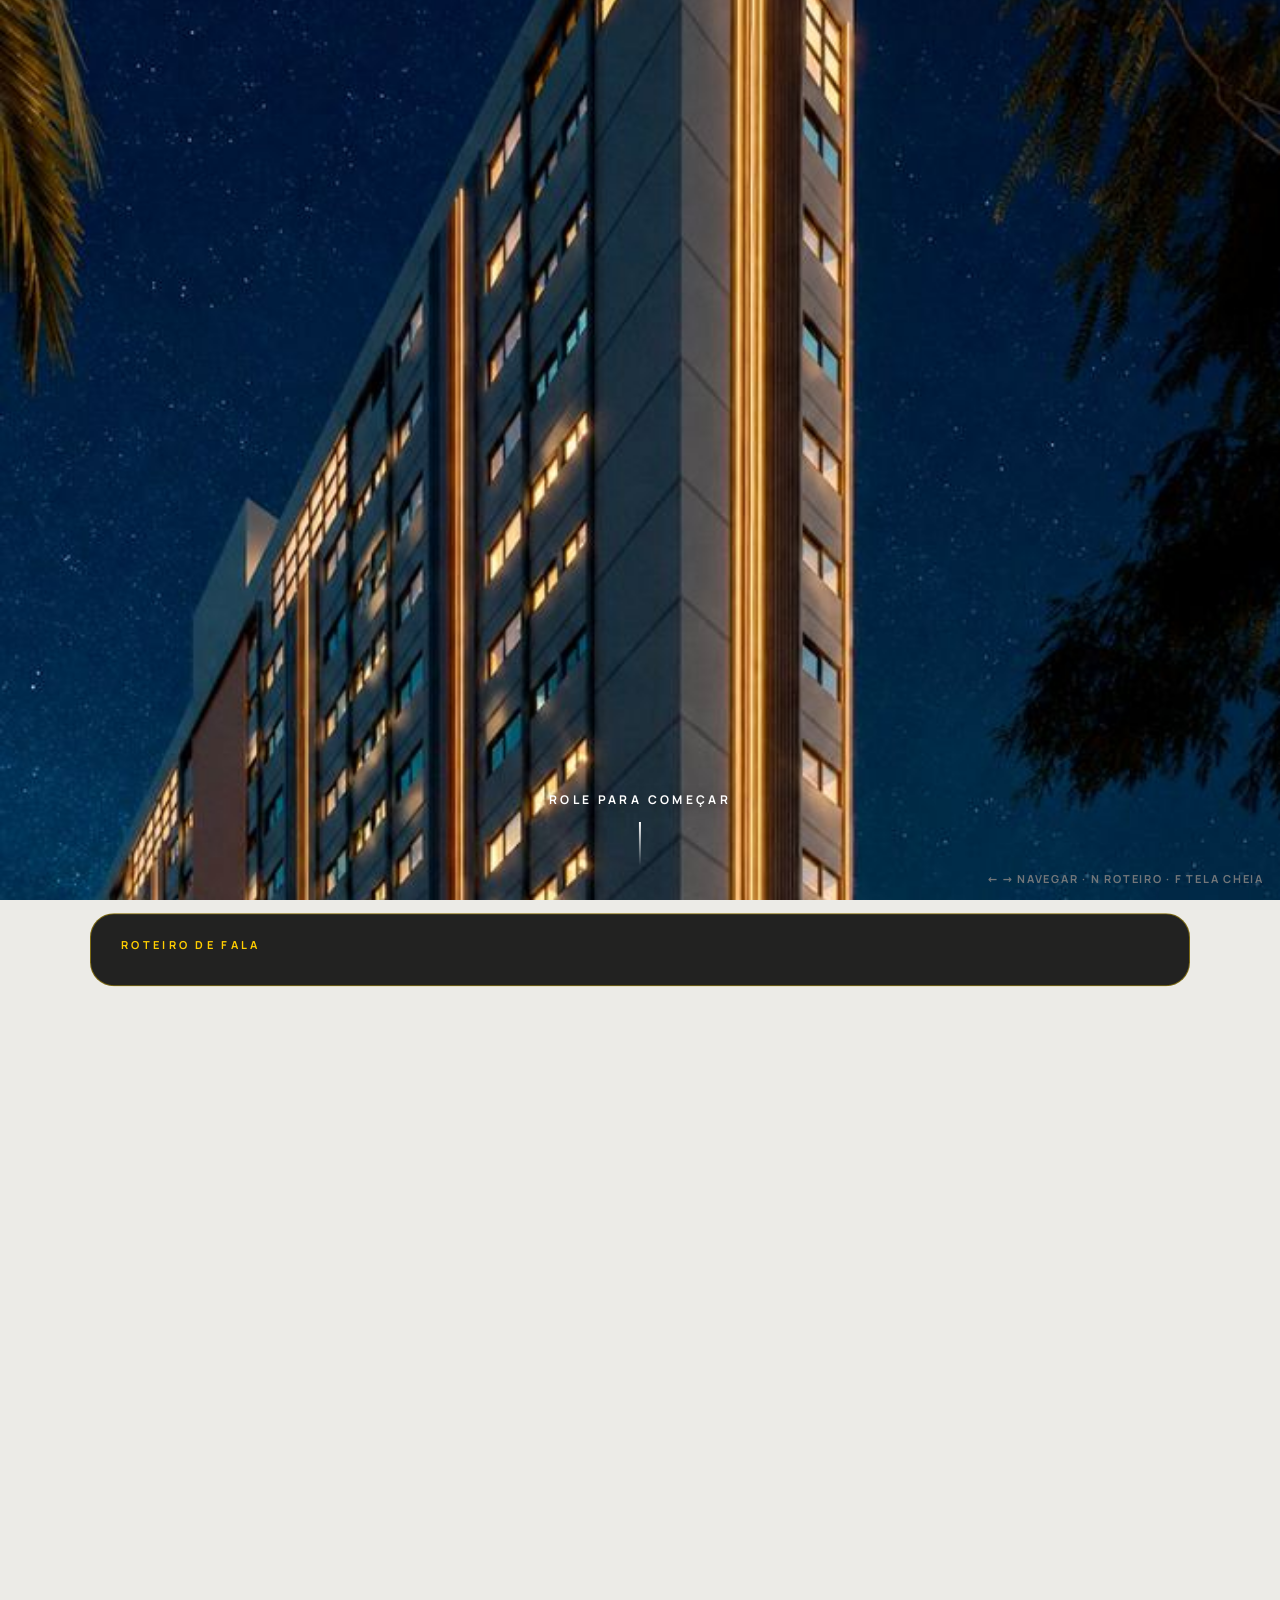
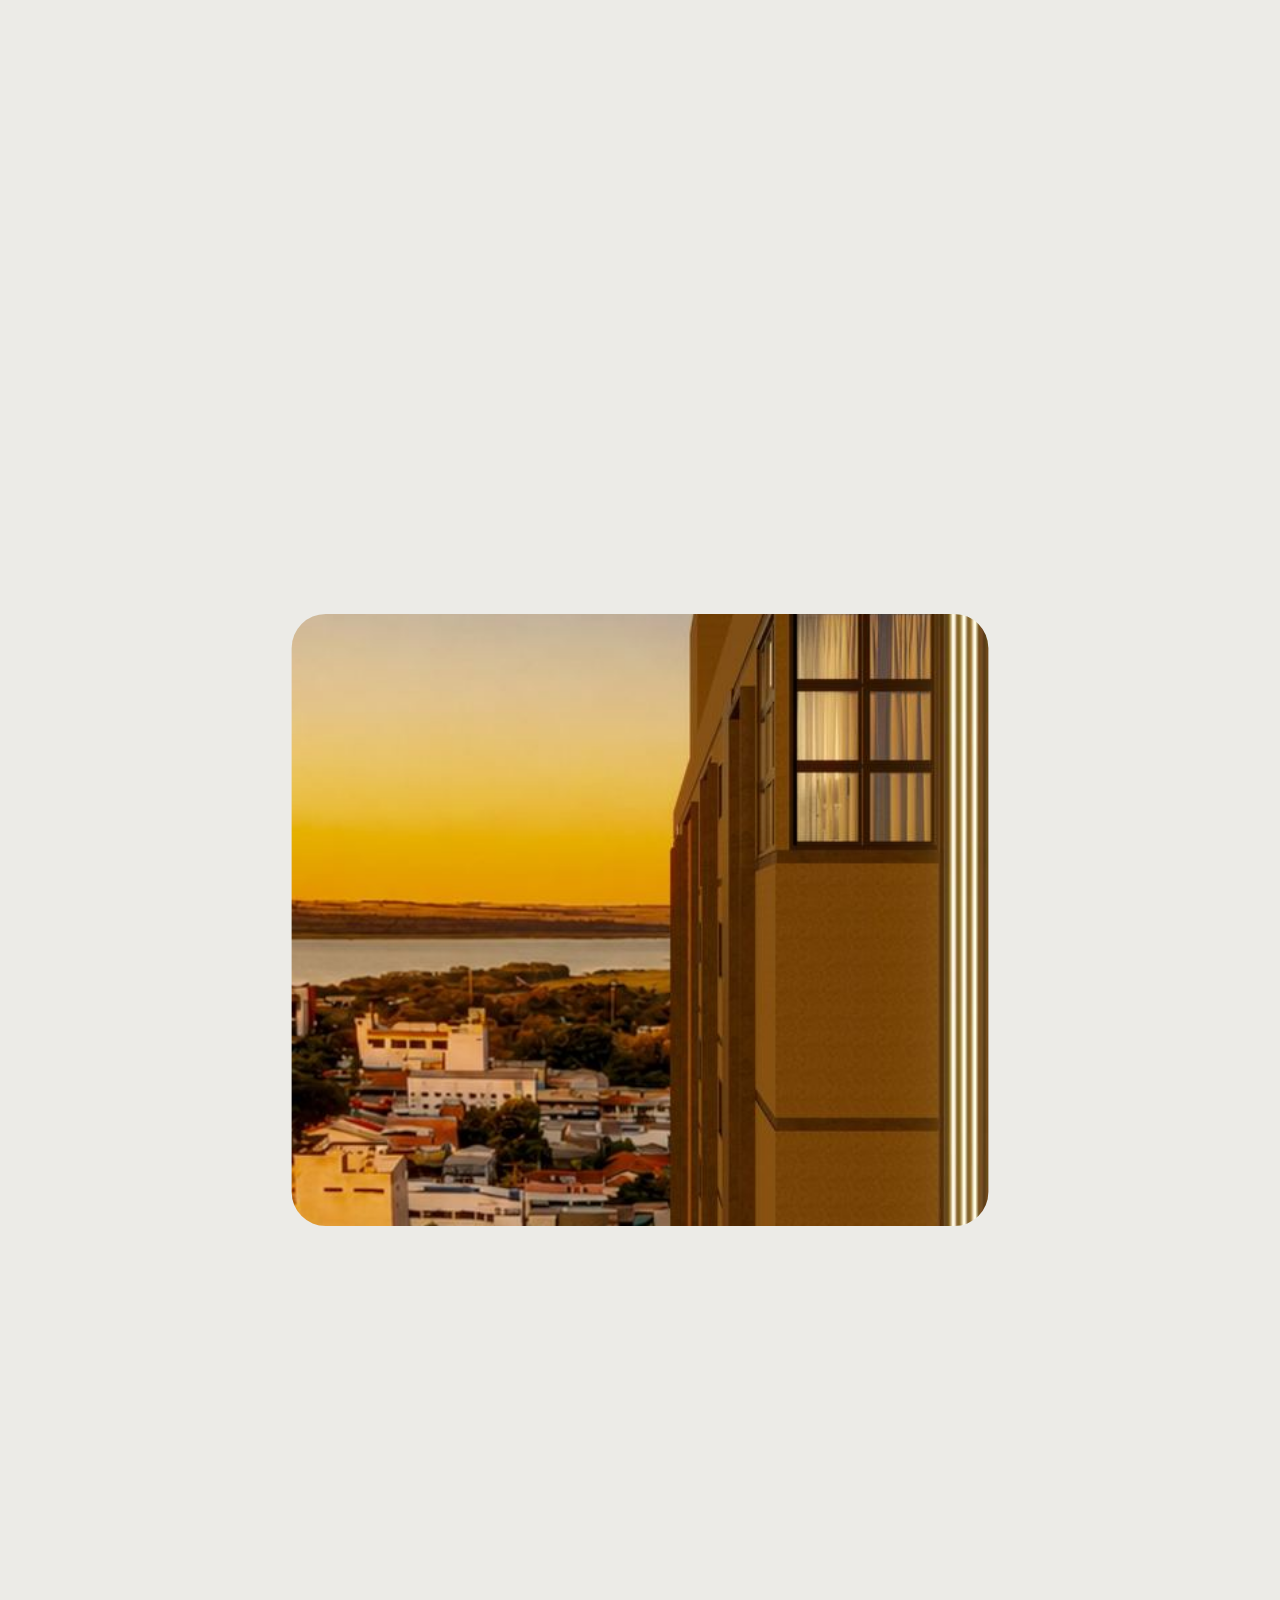
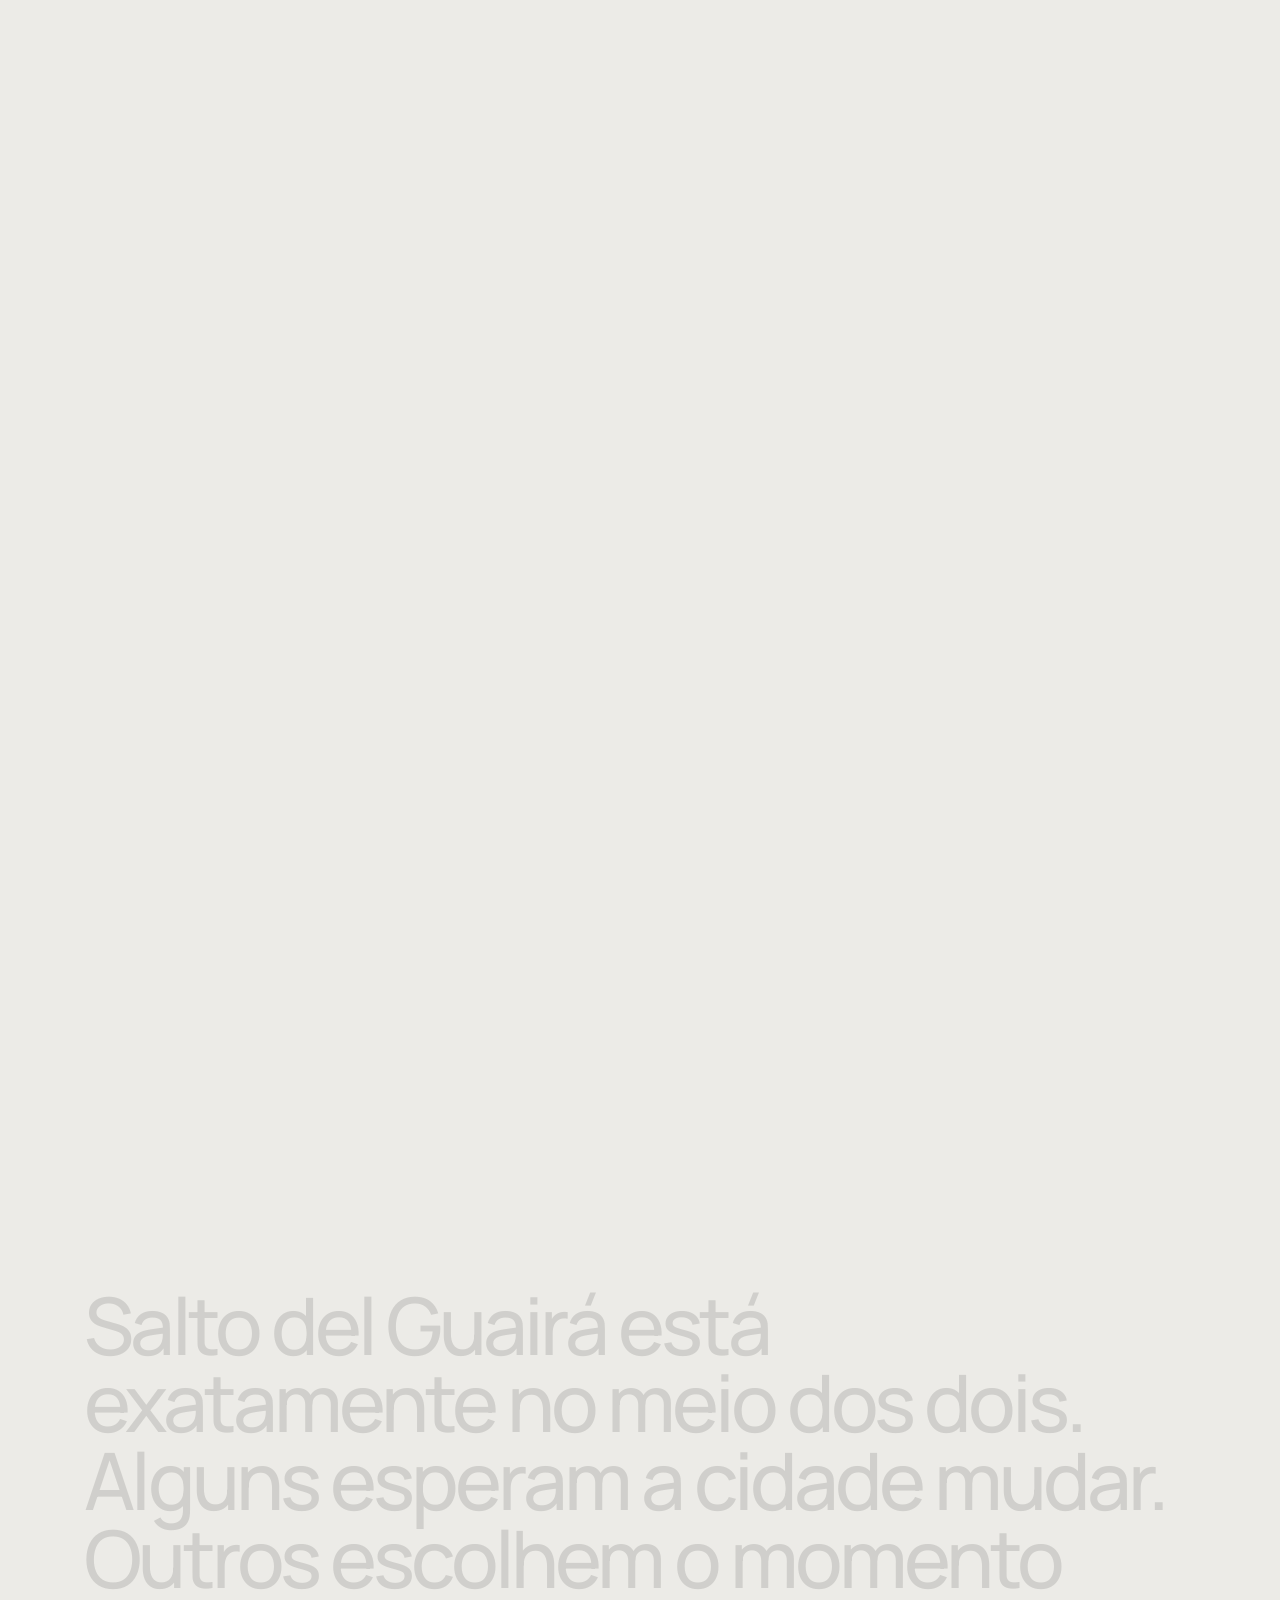
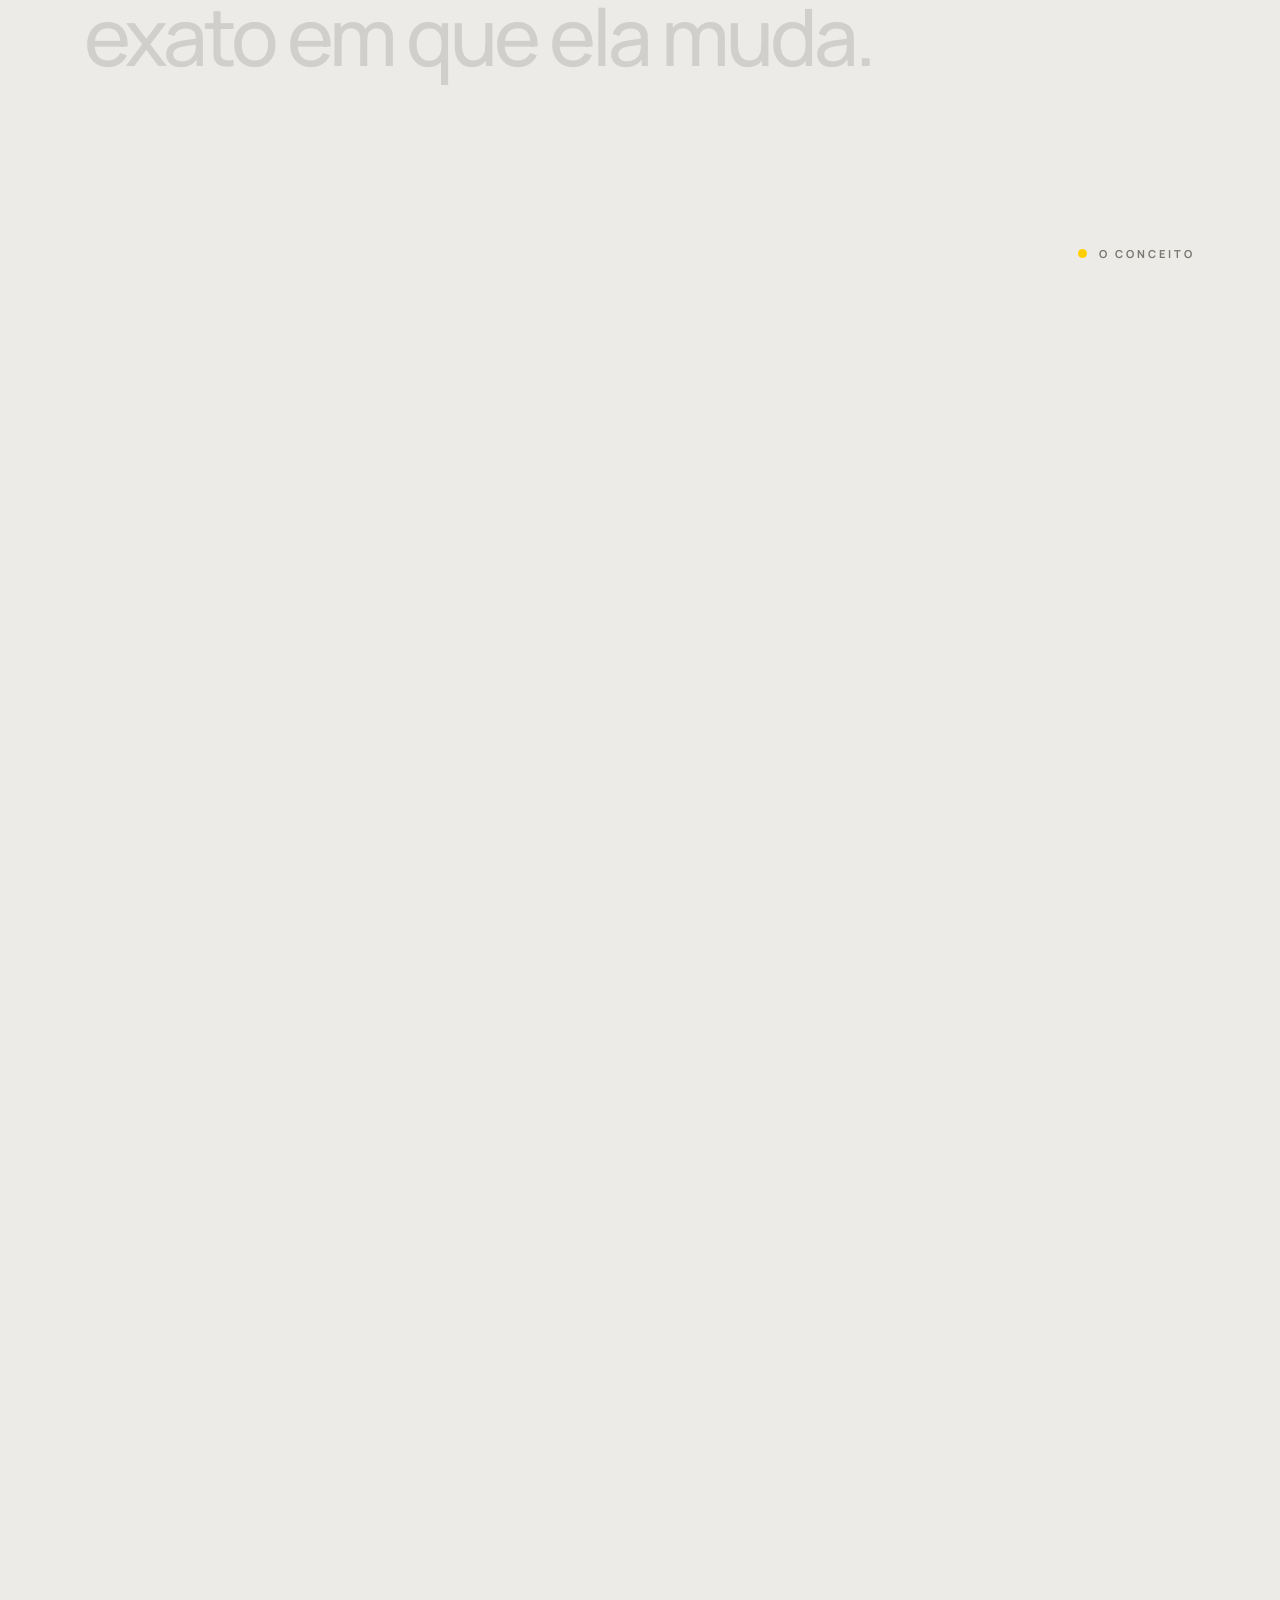
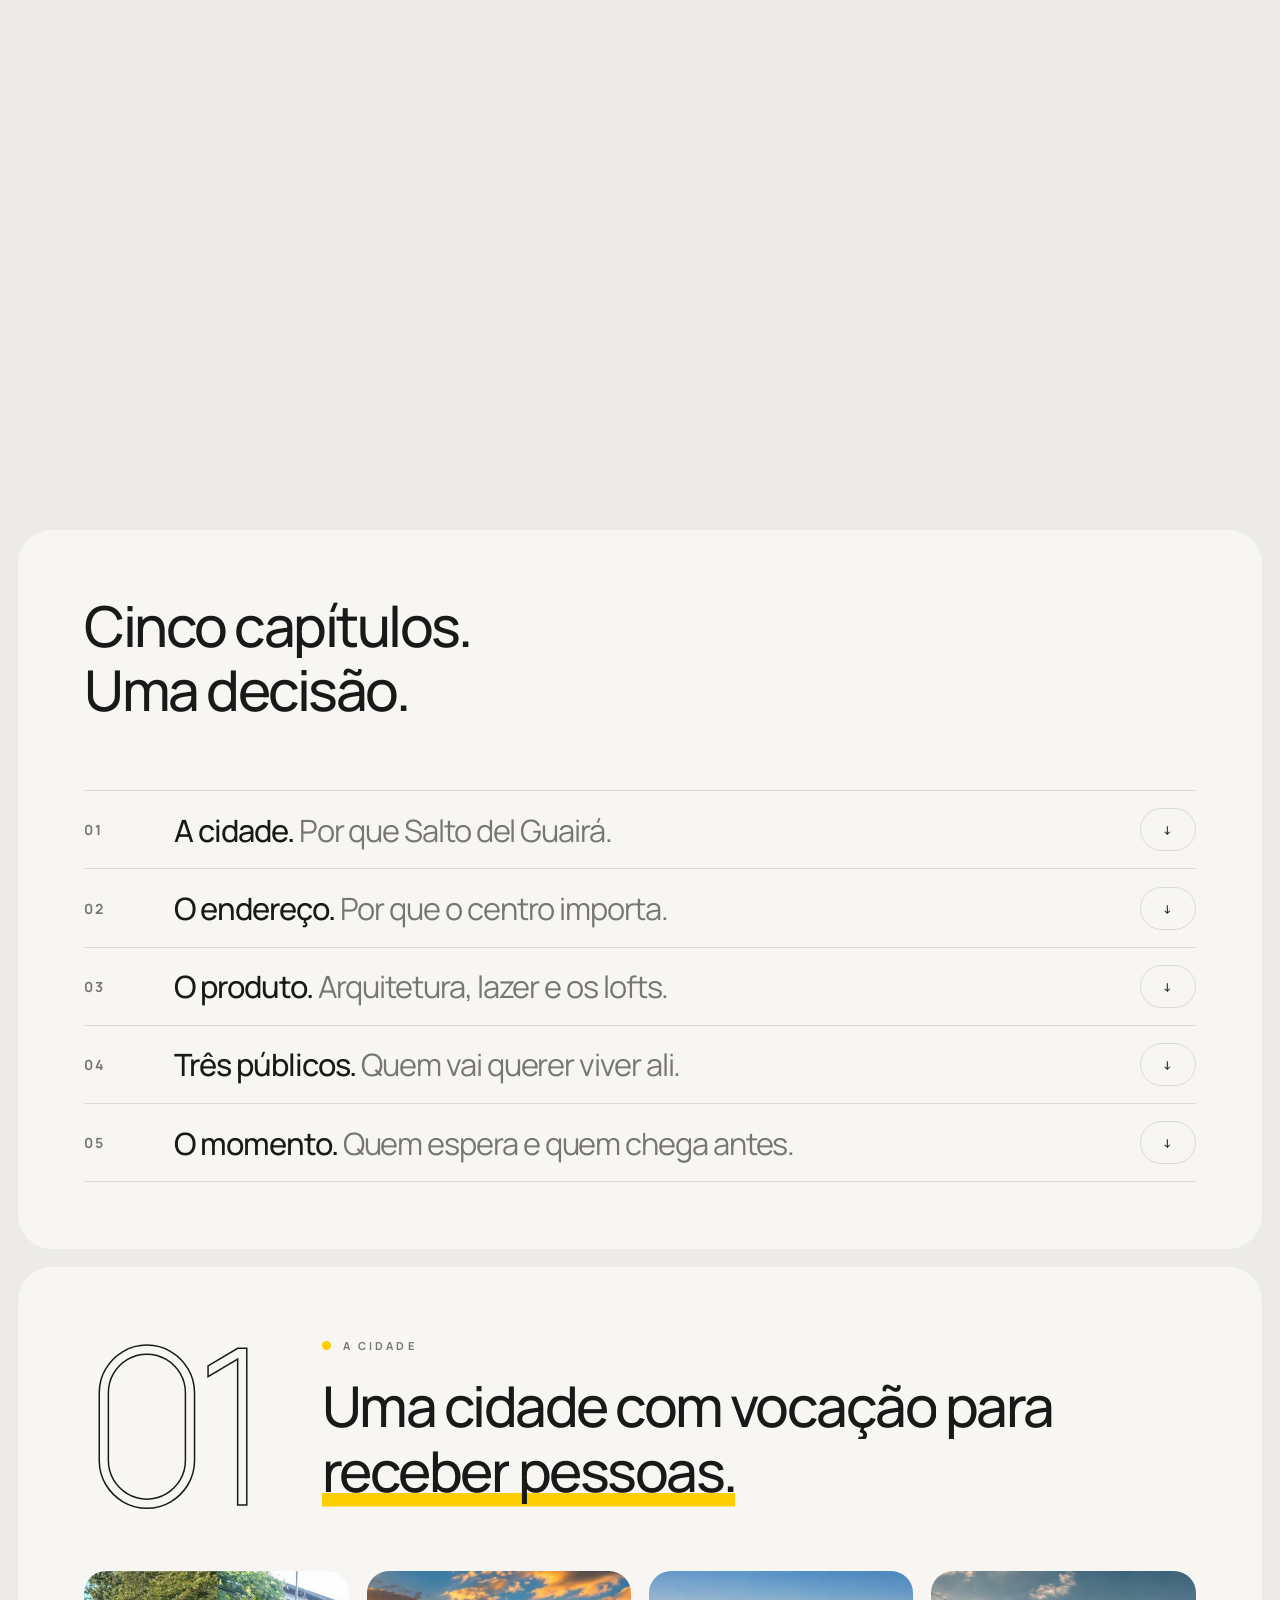
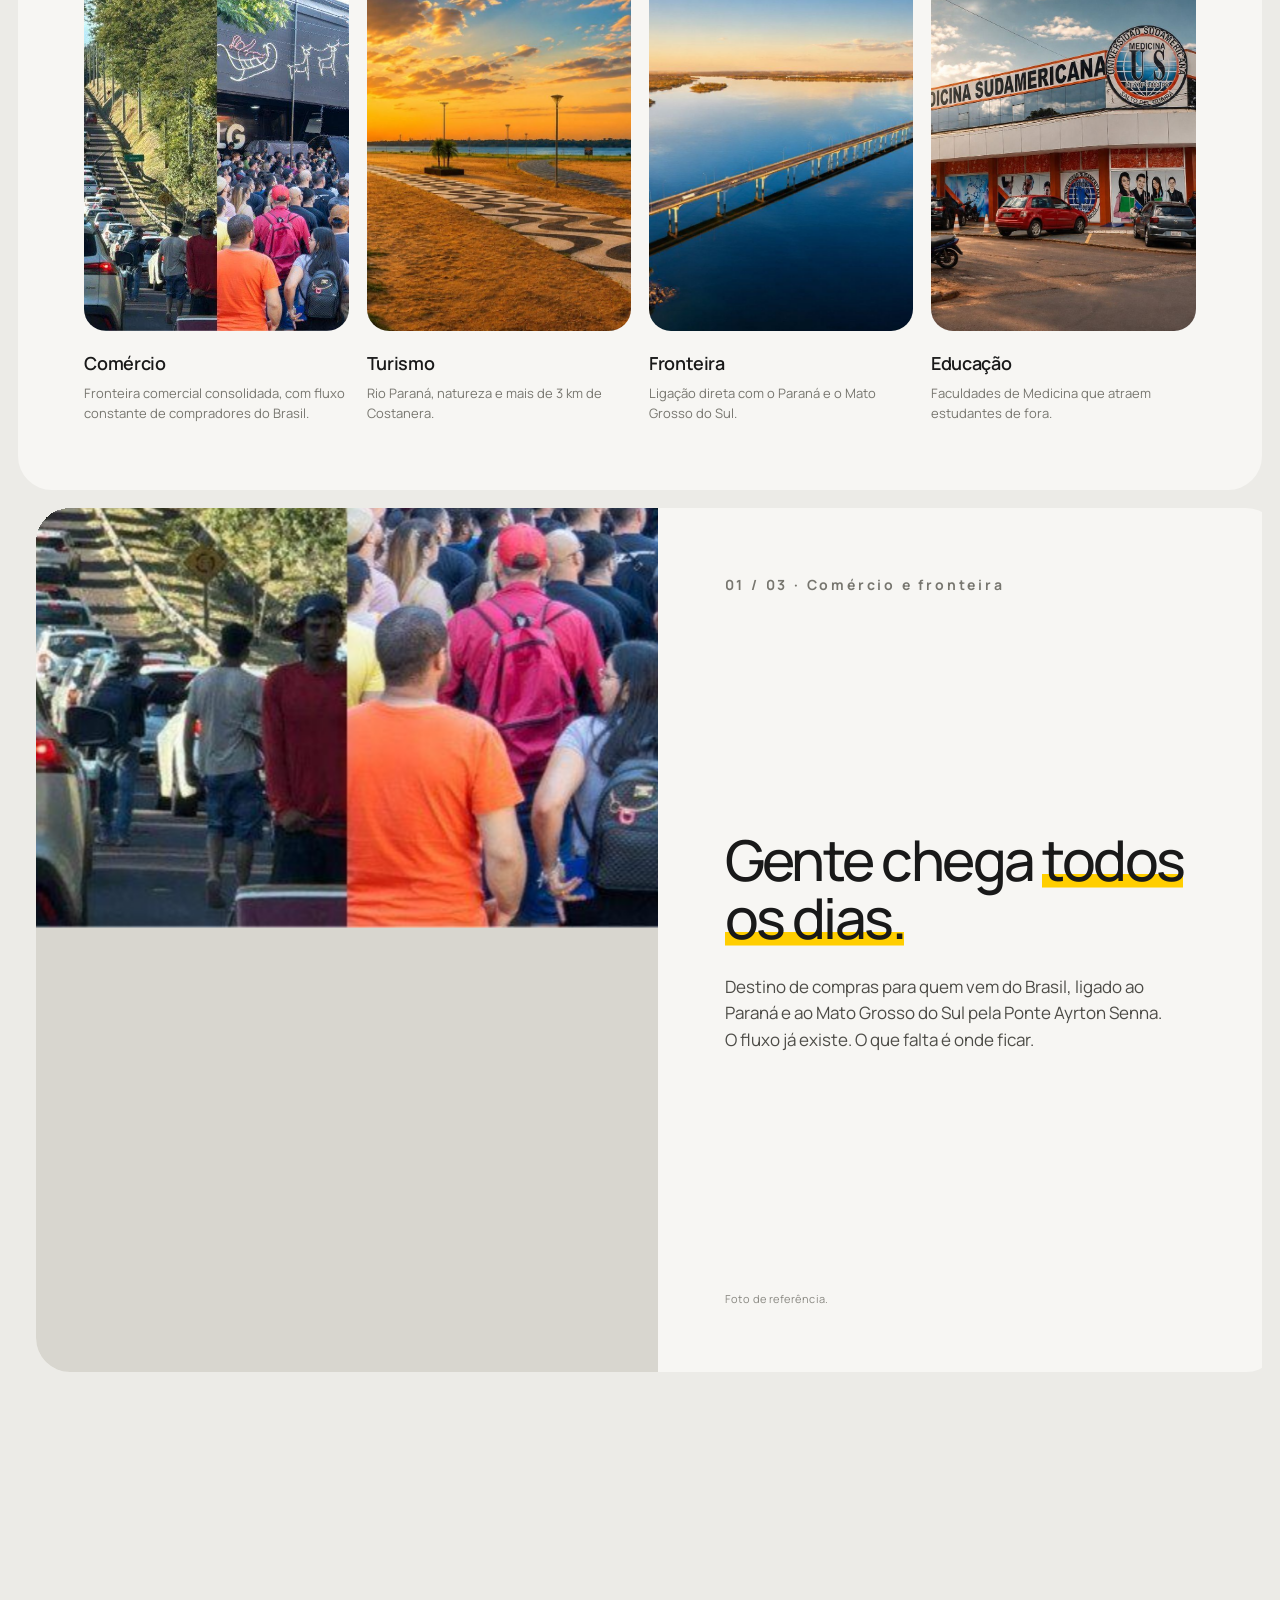
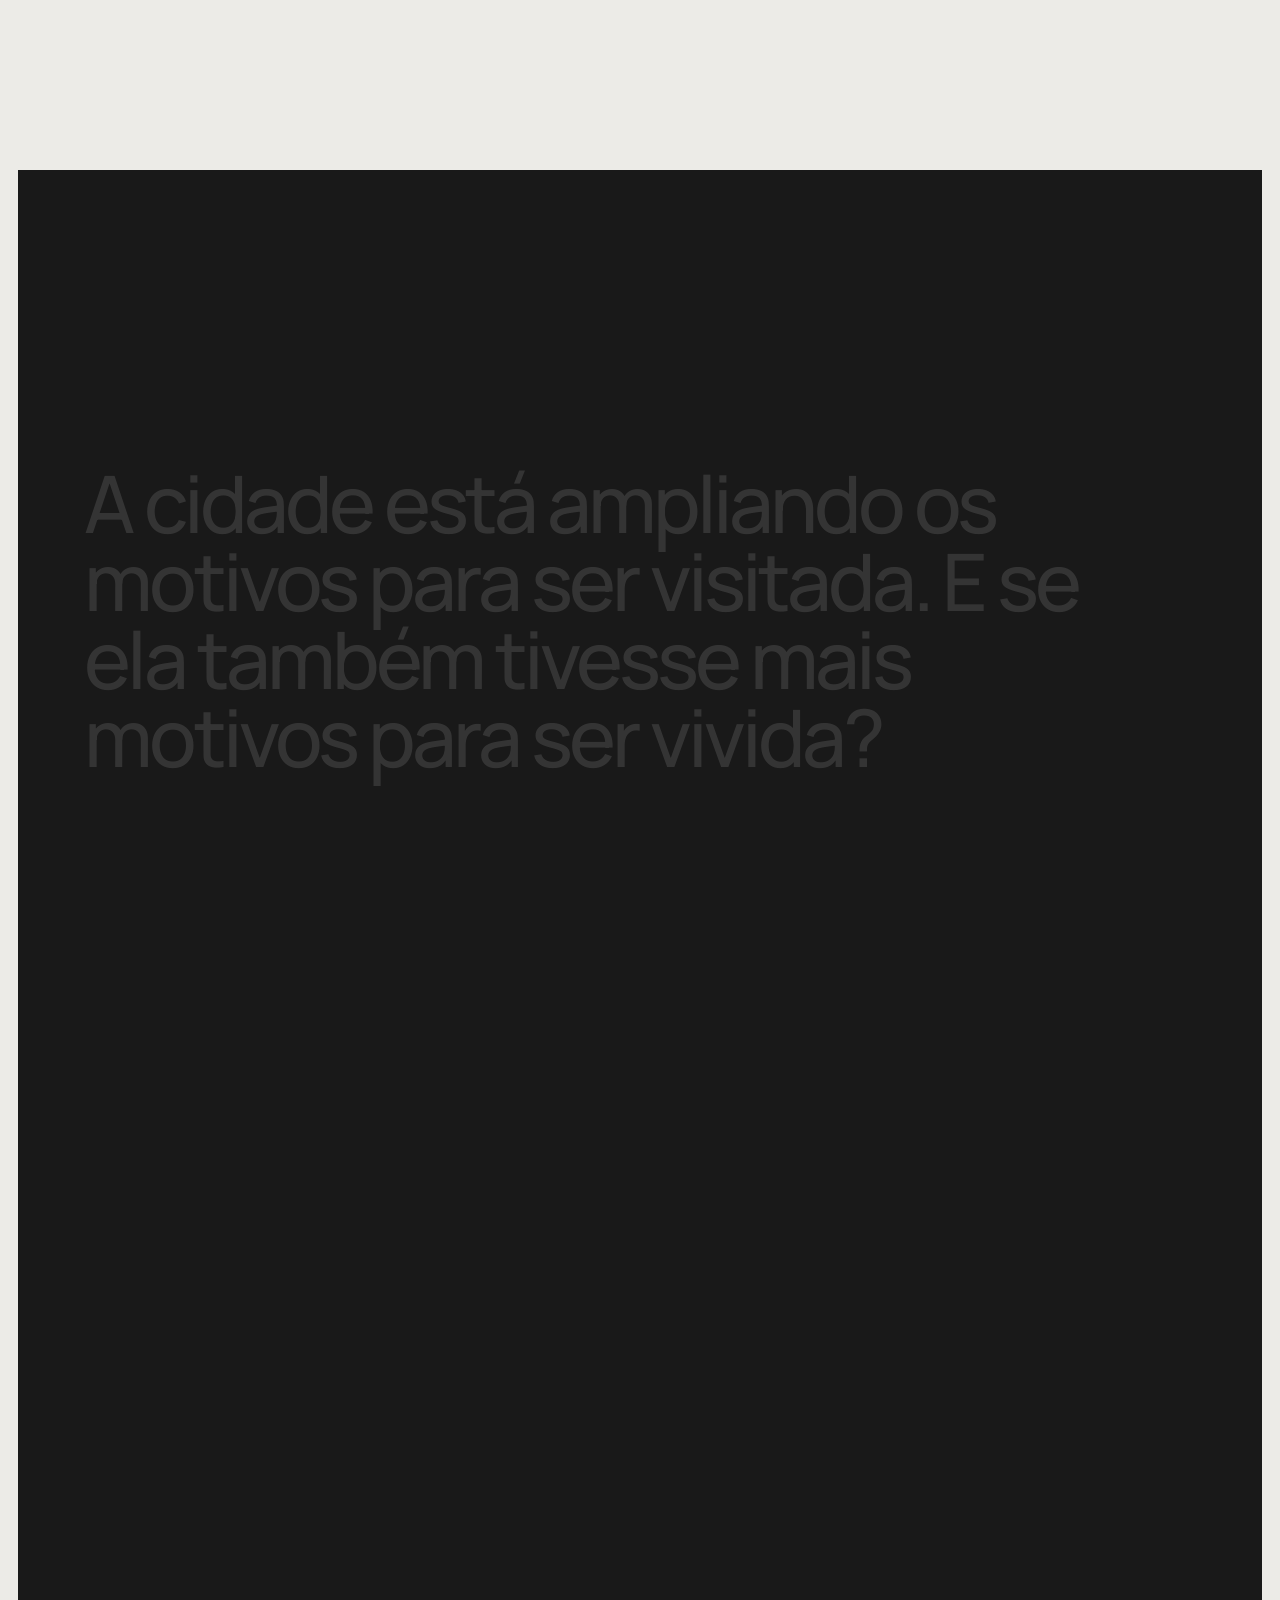
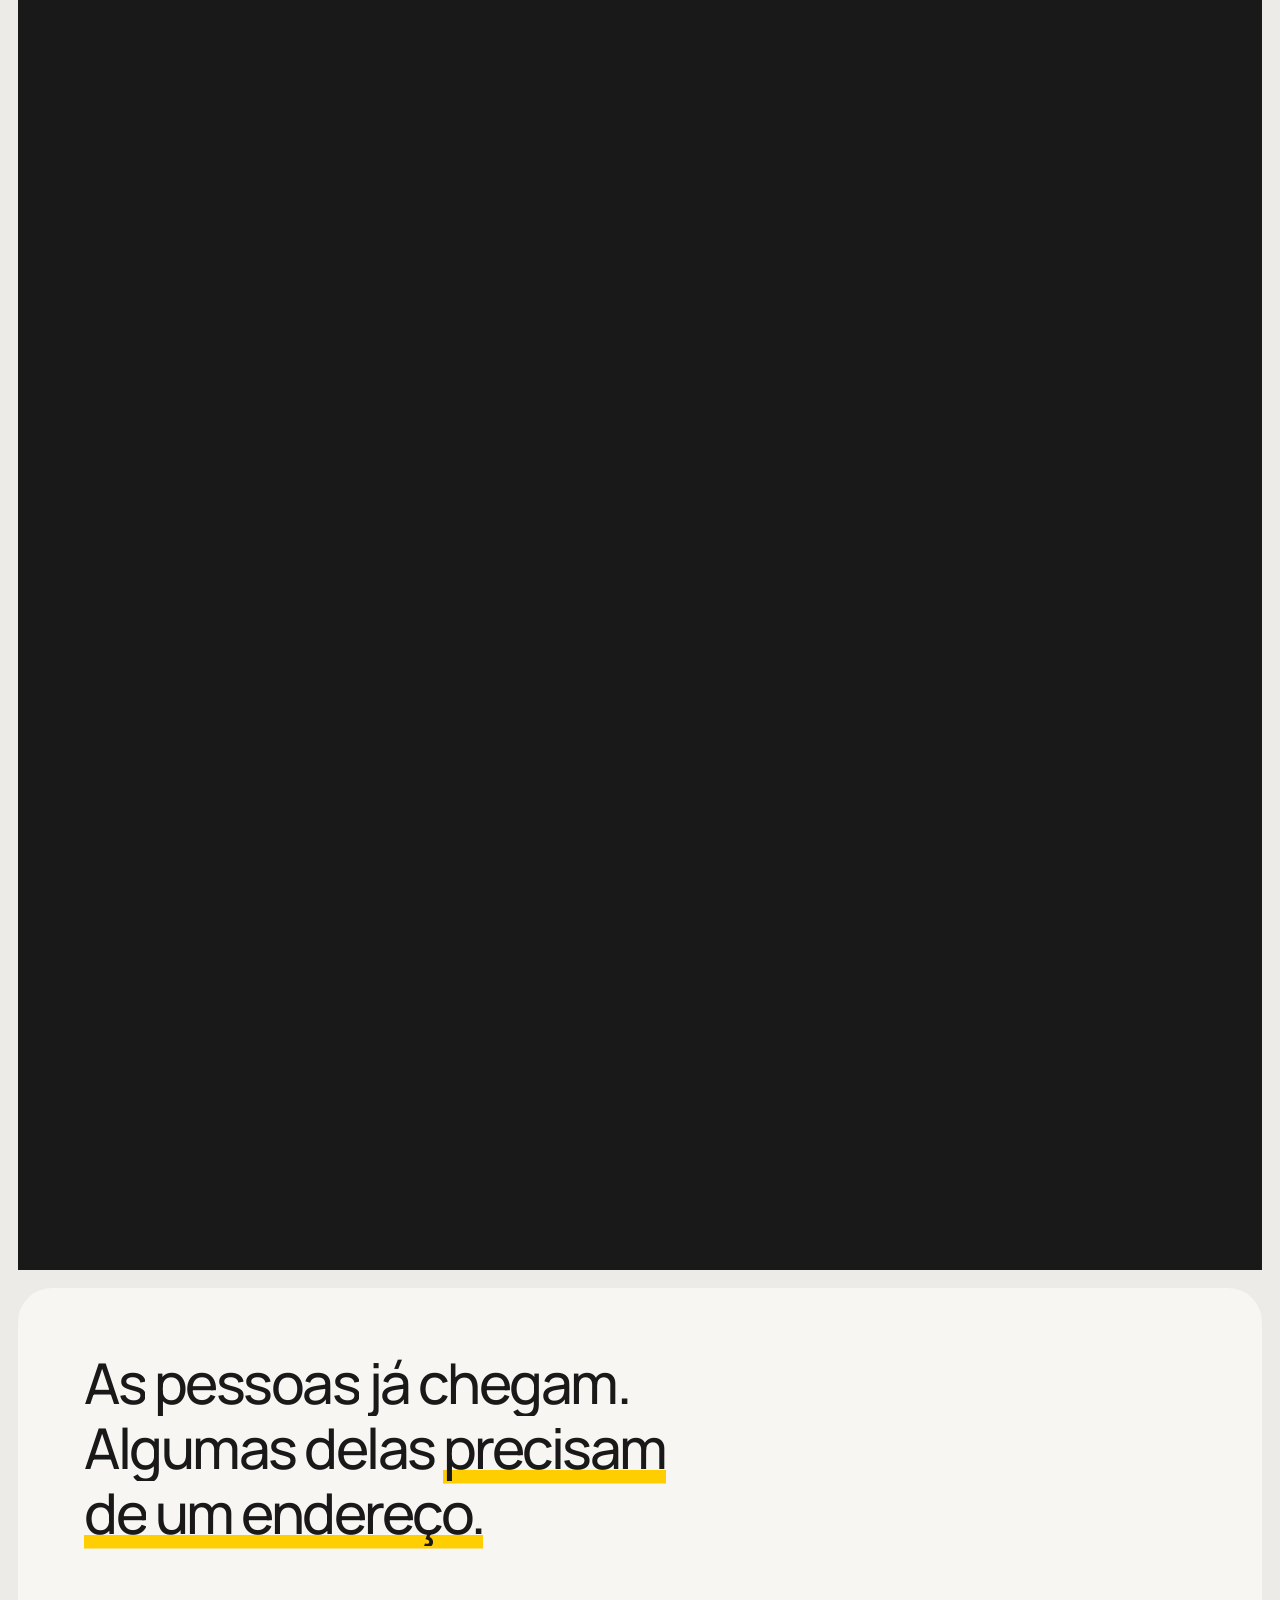
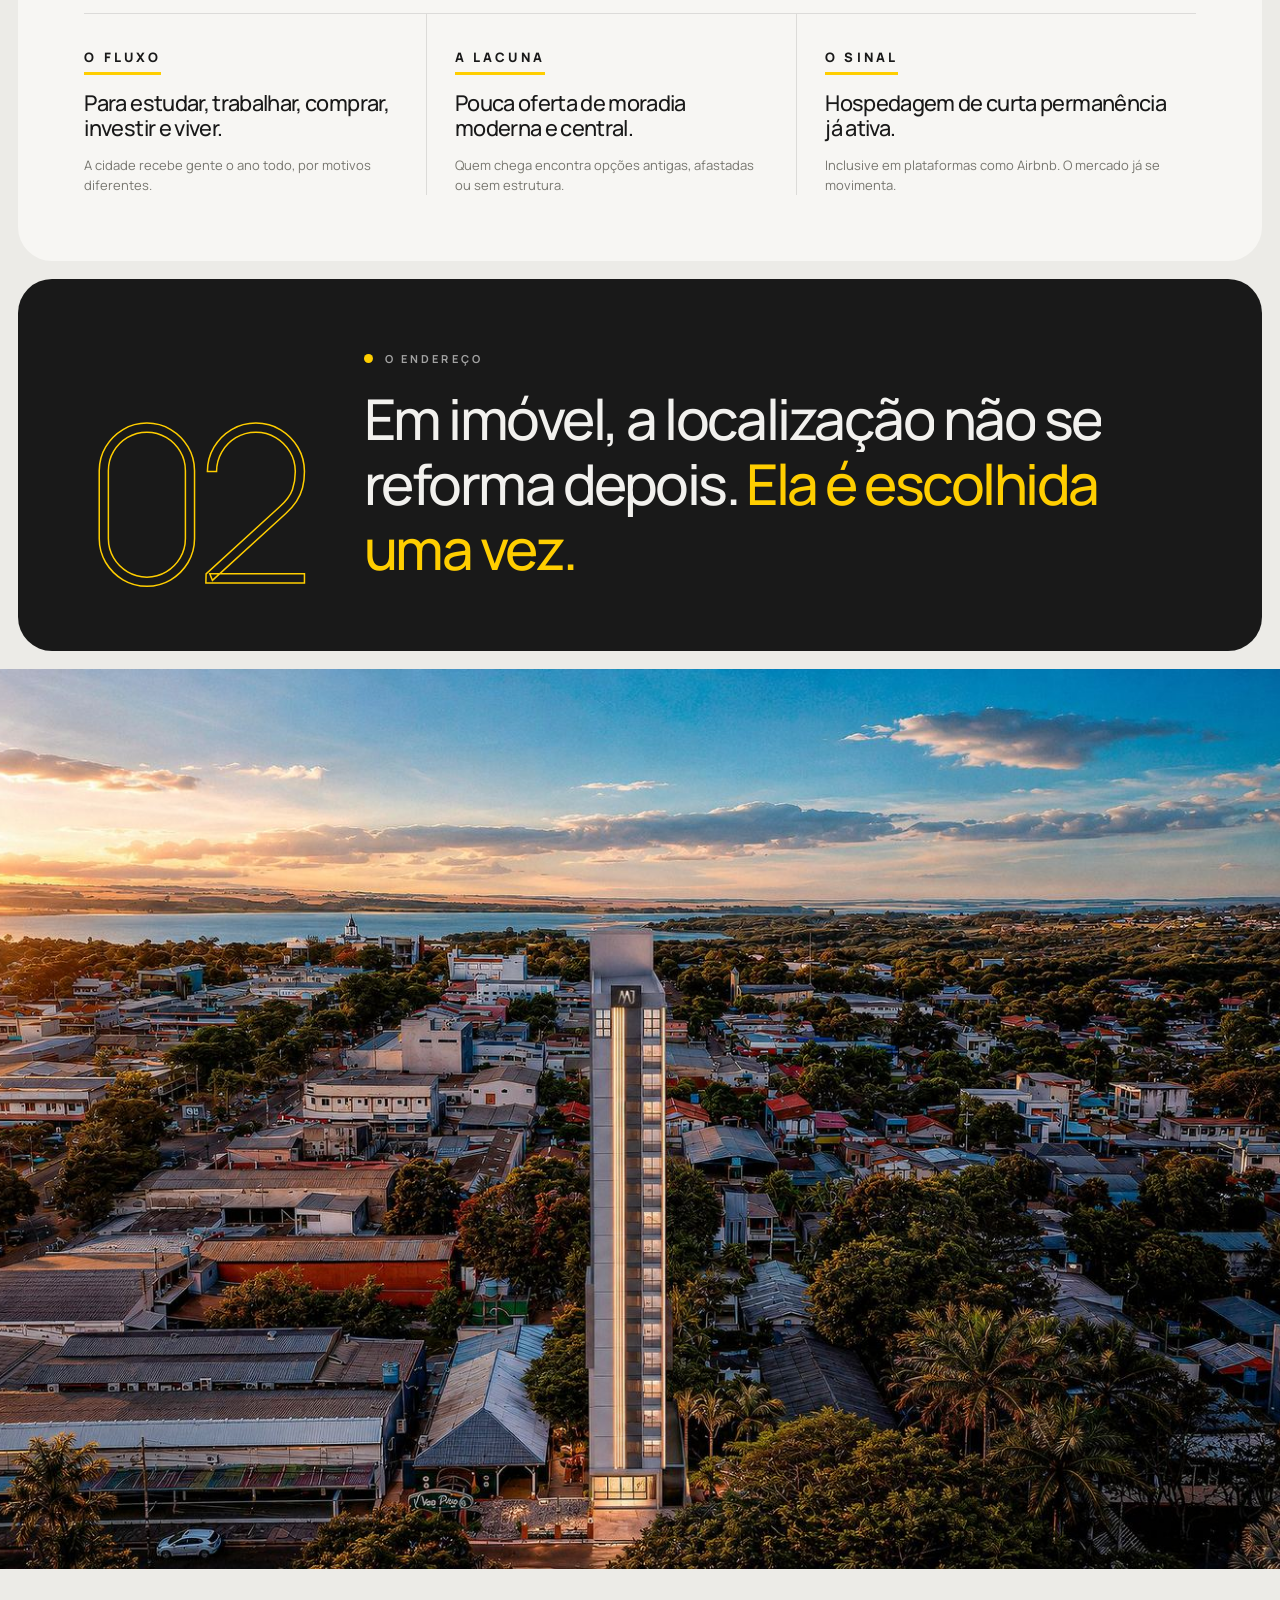
==== commit 80a9813b: "apresentacao-nexus: capa noturna e filme com som no final Co-Authored-By: Claude Opus 5.5 <noreply@a" ====
--- a/apresentacao-nexus/index.html
+++ b/apresentacao-nexus/index.html
@@ -7,10 +7,10 @@
 <meta name="theme-color" content="#191919">
 <meta name="description" content="Nexus Studios: 145 lofts no centro de Salto del Guairá. Um ponto de encontro com o novo.">
 <meta property="og:type" content="website">
-<meta property="og:url" content="https://www.minedigital.com.br/apresentacao-nexus/">
+<meta property="og:url" content="https://minedigital.com.br/apresentacao-nexus/">
 <meta property="og:title" content="Nexus Studios · Salto del Guairá">
 <meta property="og:description" content="145 lofts no centro de uma cidade em transformação. Um ponto de encontro com o novo.">
-<meta property="og:image" content="https://www.minedigital.com.br/apresentacao-nexus/img/voo.jpg">
+<meta property="og:image" content="https://minedigital.com.br/apresentacao-nexus/img/voo.jpg">
 <meta property="og:image:width" content="1400">
 <meta property="og:image:height" content="788">
 <meta name="twitter:card" content="summary_large_image">
@@ -352,6 +352,10 @@
 .orb .node span{display:block;font-size:clamp(12px,.85vw,14px);line-height:1.45;color:rgba(255,255,255,.62);margin-top:6px}
 @media(max-width:900px){.th-grid{grid-template-columns:1fr}.orb{width:100%}}
 @keyframes pulse{0%,100%{box-shadow:0 0 0 0 rgba(255,210,0,.18)}50%{box-shadow:0 0 0 26px rgba(255,210,0,0)}}
+
+/* ---------- filme ---------- */
+.film .fwrap{max-width:calc((100vh - 300px) * 16 / 9);margin-inline:auto;margin-top:clamp(24px,3vw,44px);border-radius:var(--r2);overflow:hidden;background:#000;aspect-ratio:16/9;box-shadow:0 30px 80px rgba(0,0,0,.35)}
+.film video{display:block;width:100%;height:100%;object-fit:contain;background:#000}
 
 /* ---------- pergunta ---------- */
 .join-next{border-bottom-left-radius:0;border-bottom-right-radius:0}
@@ -513,11 +517,7 @@
 <!-- ================= HERO ================= -->
 <section class="intro" id="topo" data-intro data-stop data-notes="Deixe o vídeo rodando enquanto o público se acomoda. Apresente-se e agradeça a presença. Quando for começar, avance: o texto entra sobre o vídeo.">
   <div class="pin">
-    <div class="vwrap" id="vwrap">
-      <video id="iv" src="video/abertura.mp4" autoplay muted loop playsinline preload="auto"></video>
-      <button class="vfs" id="vfs" type="button" aria-label="Assistir o vídeo em tela cheia"><svg viewBox="0 0 24 24" aria-hidden="true"><path d="M4 9V4h5M20 9V4h-5M4 15v5h5M20 15v5h-5" fill="none" stroke="currentColor" stroke-width="2" stroke-linecap="round" stroke-linejoin="round"/></svg>Tela cheia</button>
-      <button class="vclose" id="vclose" type="button" aria-label="Fechar tela cheia">✕</button>
-    </div>
+    <img class="sbg" src="img/noite-v.jpg" alt="Nexus Studios à noite" style="object-position:center 30%">
     <div class="ivl"></div>
     <div class="glass" id="glass">
       <div class="gtop">
@@ -1062,6 +1062,19 @@
 </section>
 
 <div class="sp"></div>
+
+<section class="box dark sec film" data-stop data-notes="Feche com o filme do Nexus. Dê play e deixe rodar com som (1 min 51). Depois abra para perguntas.">
+  <div class="between">
+    <h2 class="h-l" data-split>Veja o Nexus <em class="hl">em movimento.</em></h2>
+    <span class="eyebrow rv">O filme</span>
+  </div>
+  <div class="fwrap rv">
+    <video id="iv" src="video/filme.mp4" controls playsinline preload="metadata" poster="img/voo.jpg"></video>
+  </div>
+  <p class="legal" style="margin-top:18px">Imagens meramente ilustrativas.</p>
+</section>
+
+<div class="sp"></div>
 </main>
 
 <footer data-stop data-notes="Encerramento. Apresente quem fez o projeto: AAJ Construtora na realização, B&amp;CO no projeto arquitetônico e Mine no marketing e comunicação. Agradeça. Última frase: “Alguns esperam a cidade mudar. Vocês acabaram de ver o momento exato em que ela muda.”">
@@ -1131,7 +1144,7 @@
 
 /* --- abertura: vídeo + vidro --- */
 const intros=$$('[data-intro]').map(s=>({s,els:$$('[data-split],em.hl',s)}));
-const iv=$('#iv'); if(iv){ iv.muted=true; const pl=()=>{const r=iv.play(); if(r&&r.catch) r.catch(()=>{});}; pl(); addEventListener('click',pl,{once:true}); }
+const iv=$('#iv'); const pl=()=>{};
 /* vídeo em tela cheia: modo dentro da página (funciona em qualquer celular) + tela cheia nativa quando o aparelho permitir */
 const vw=$('#vwrap');
 function vOpen(){ document.body.classList.add('vfull'); pl2();
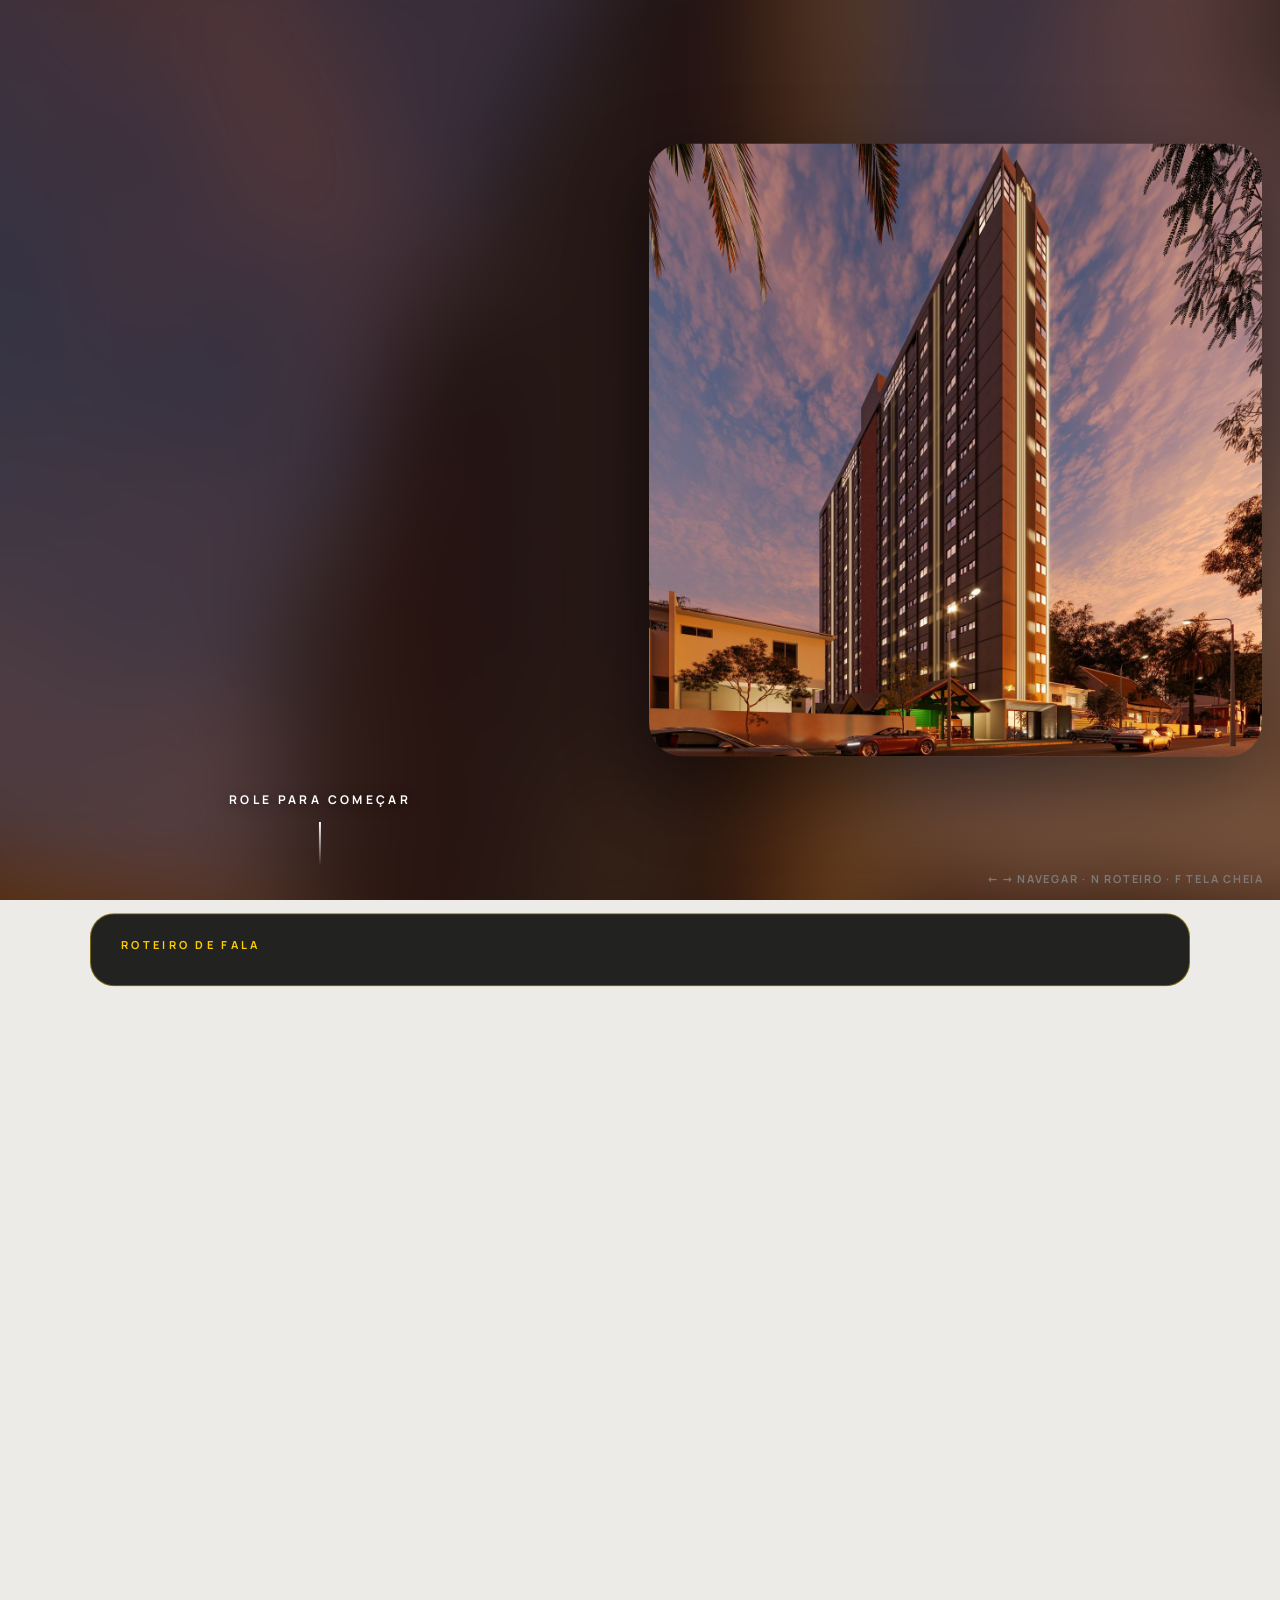
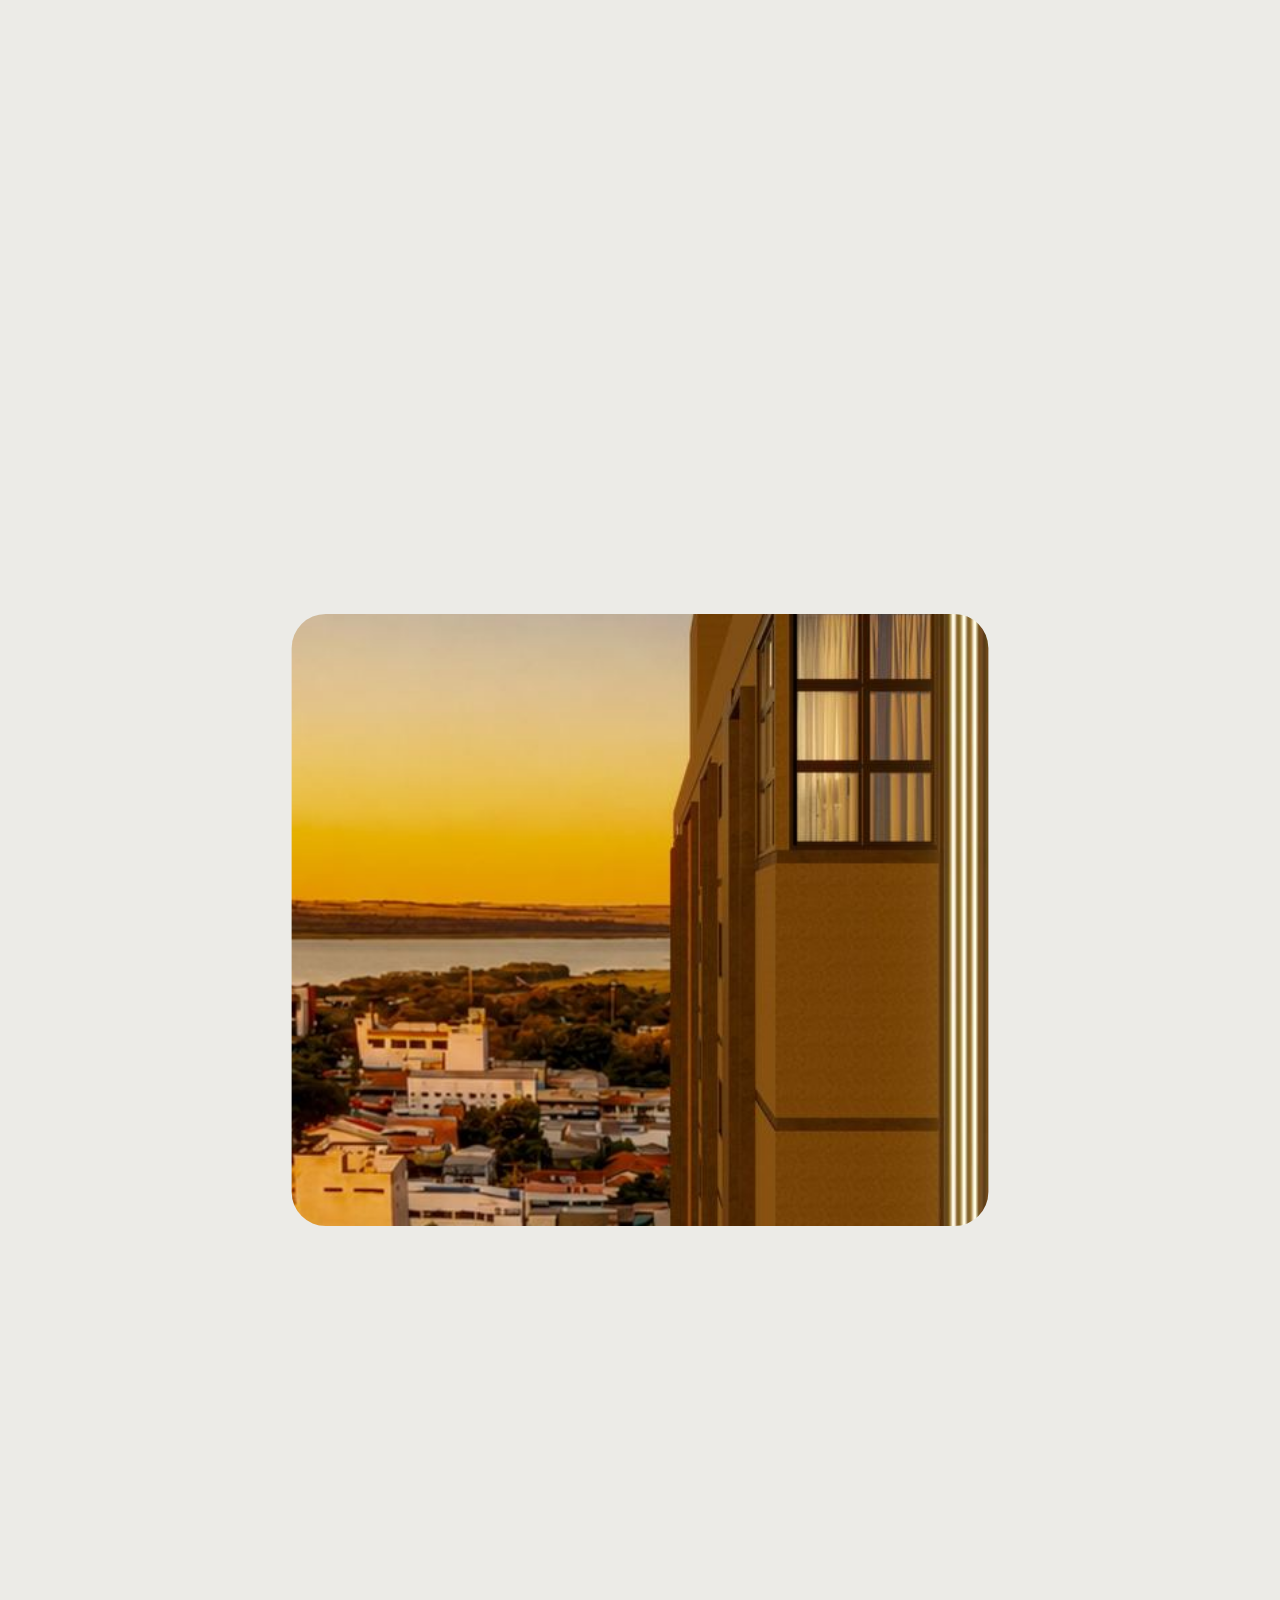
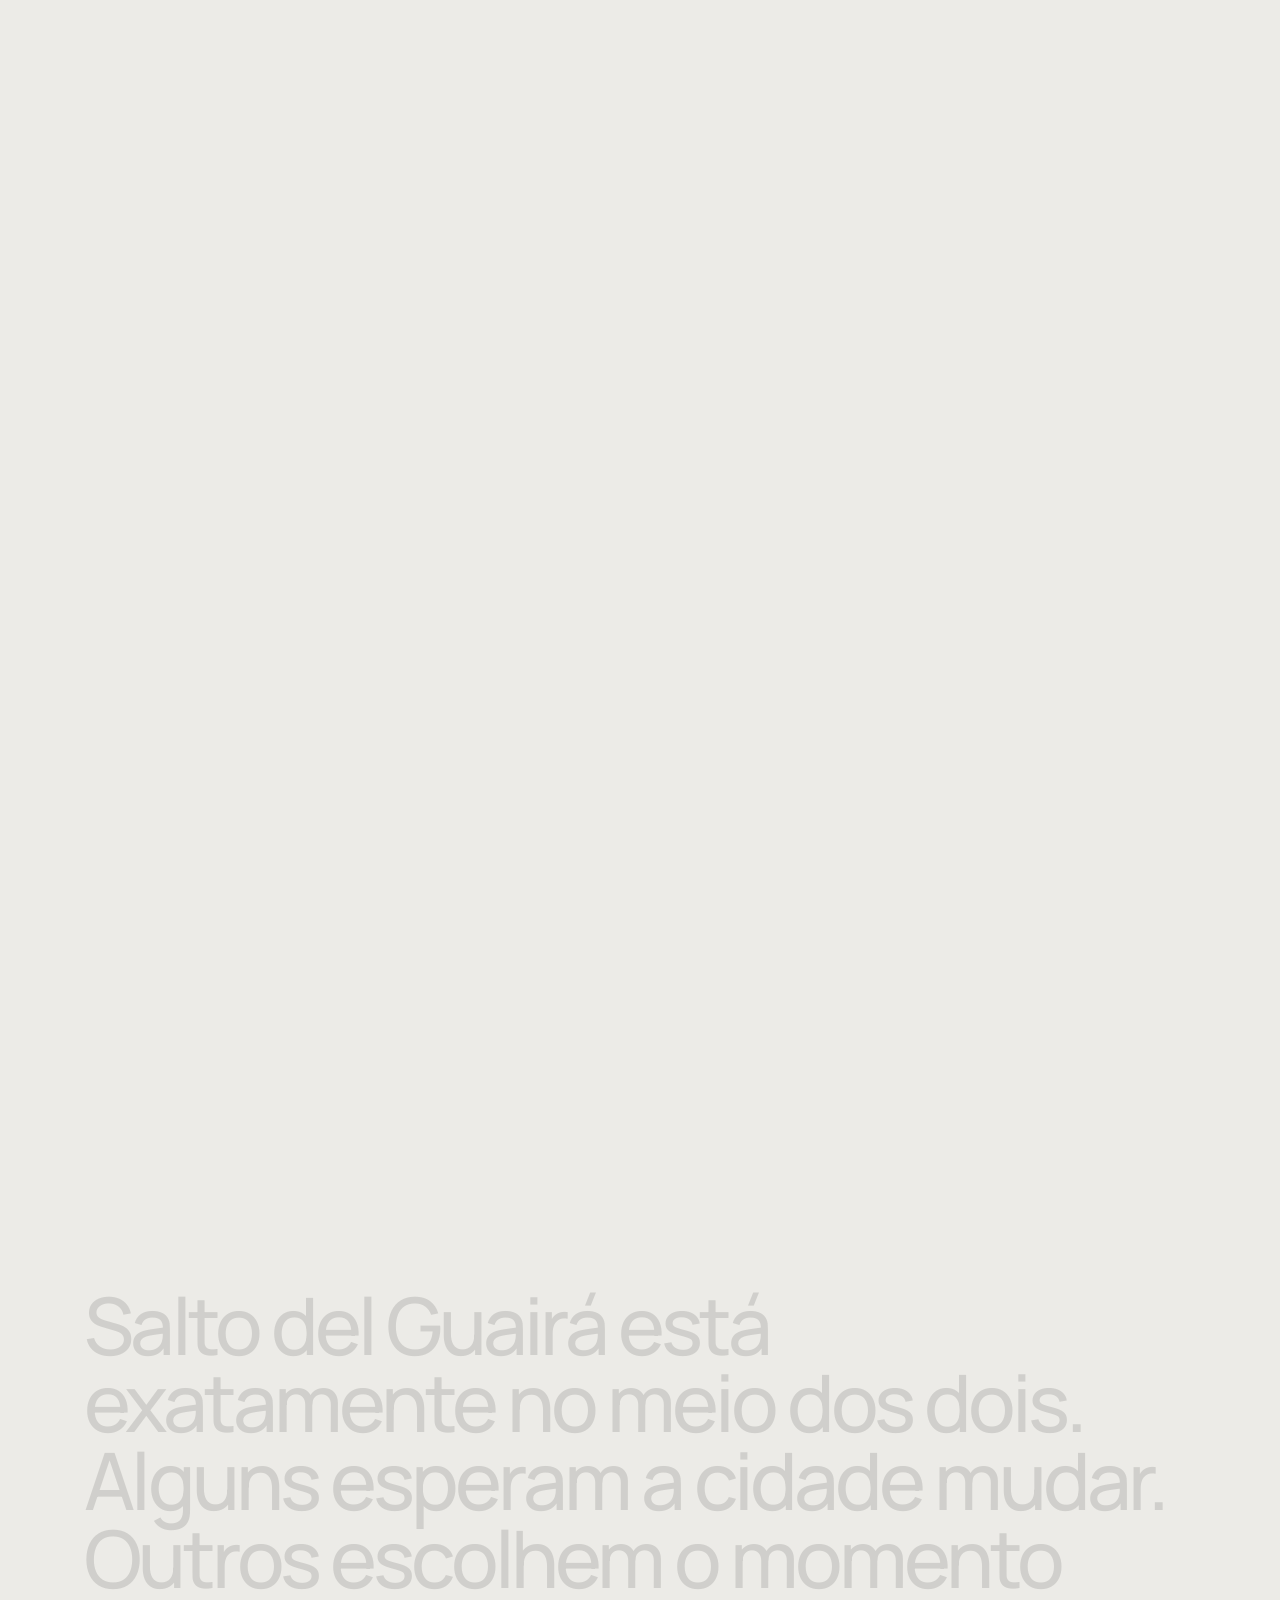
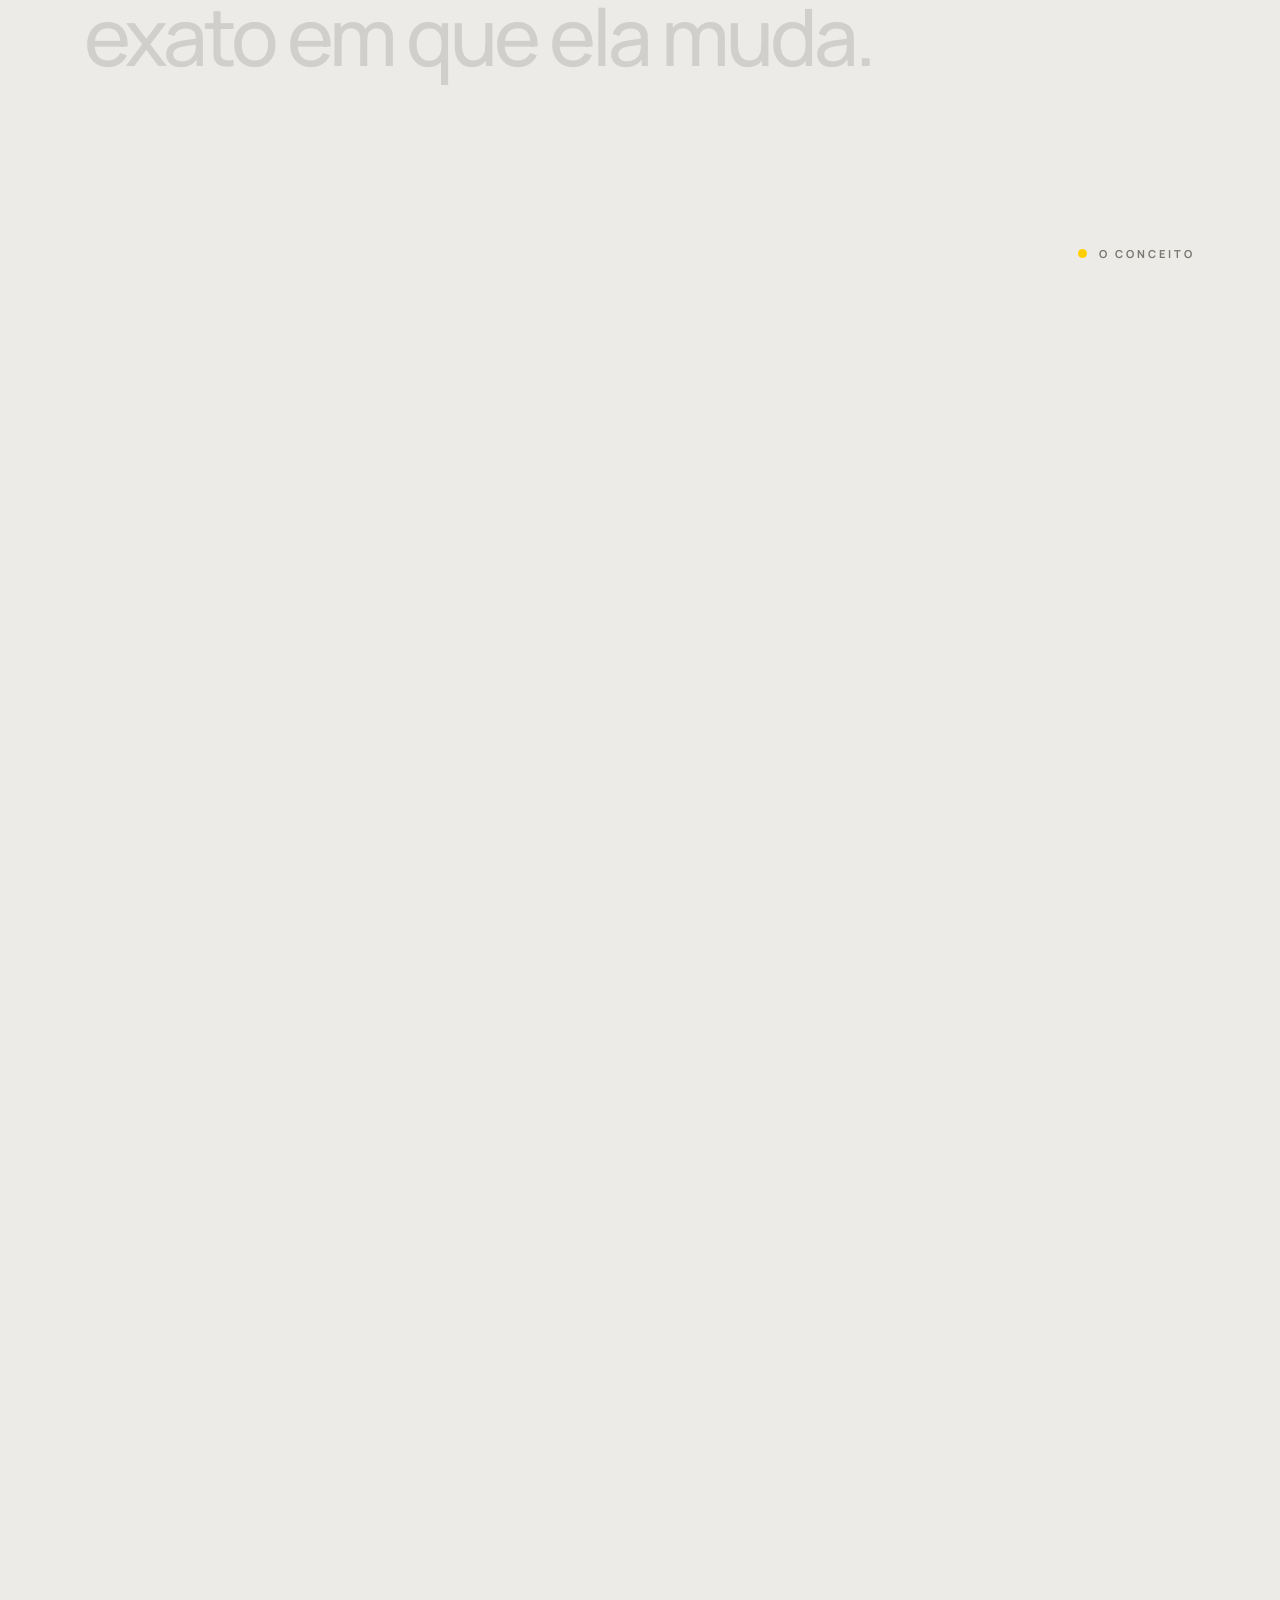
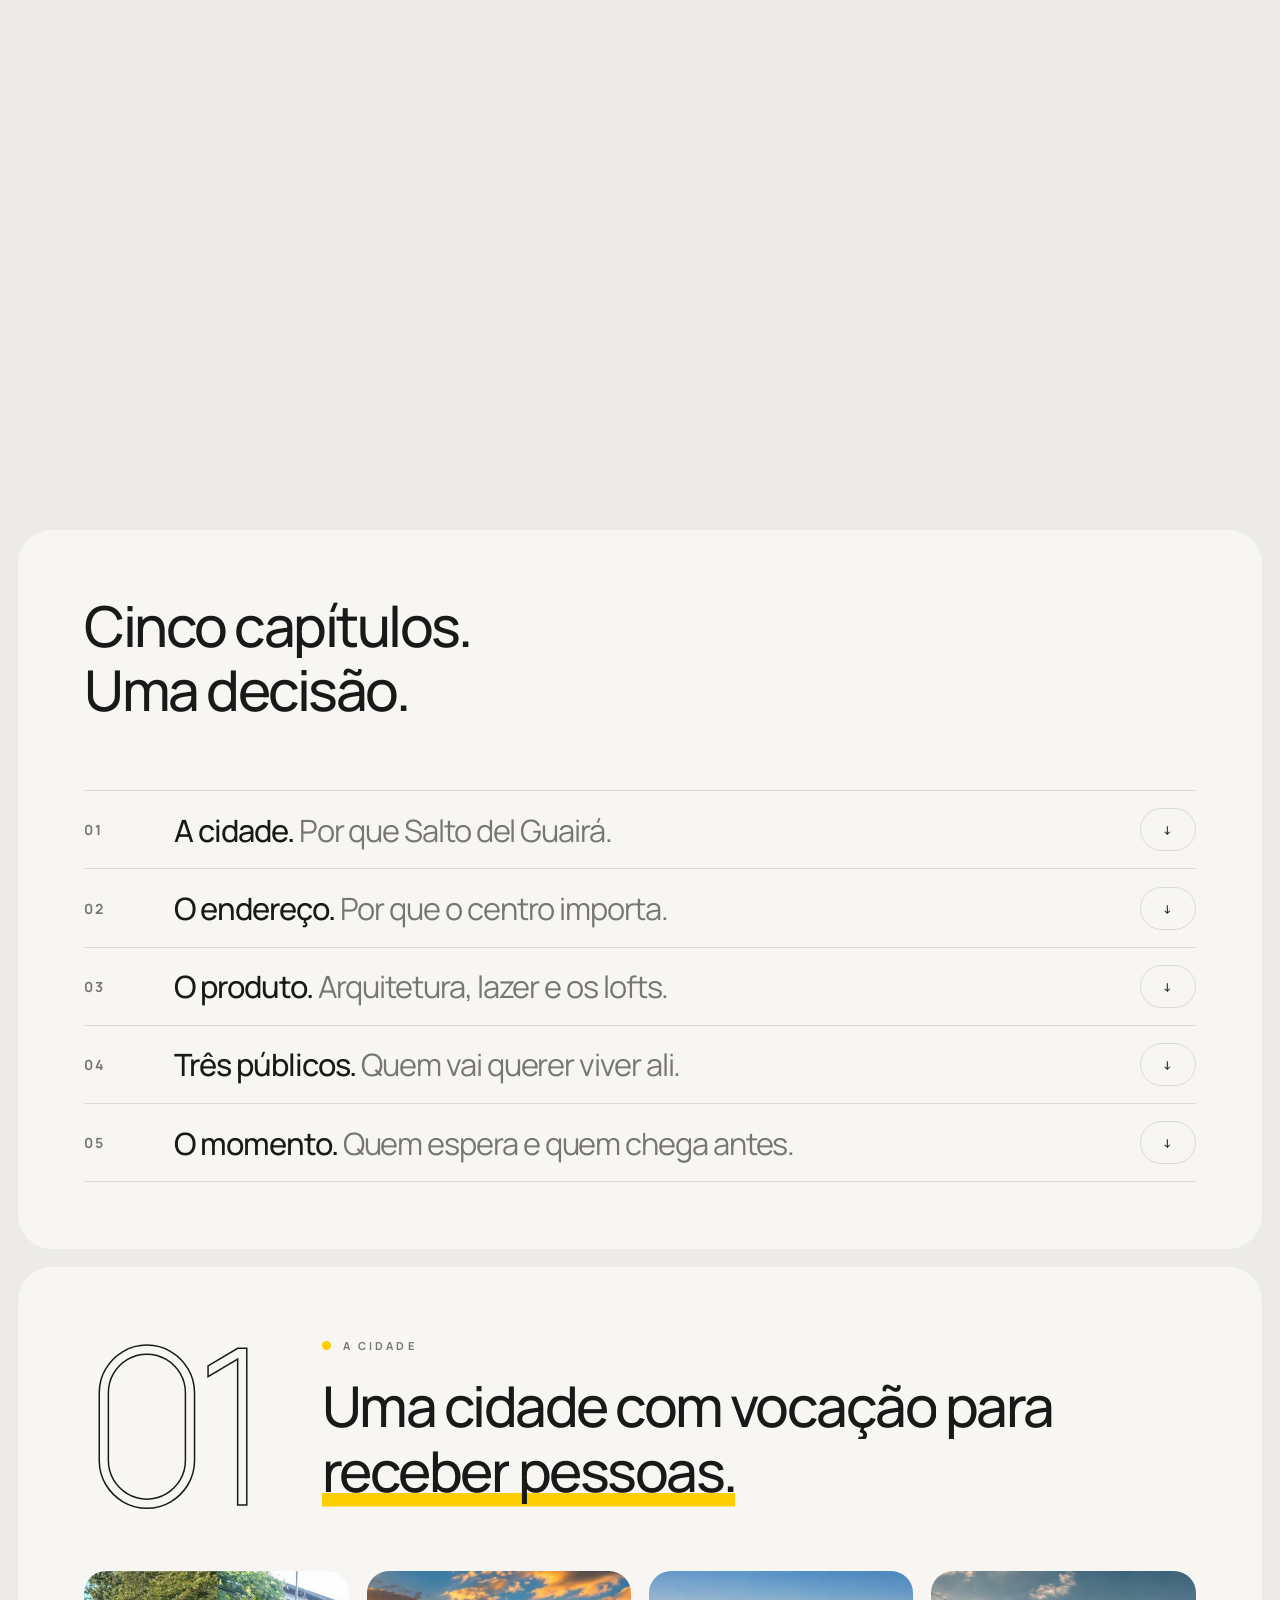
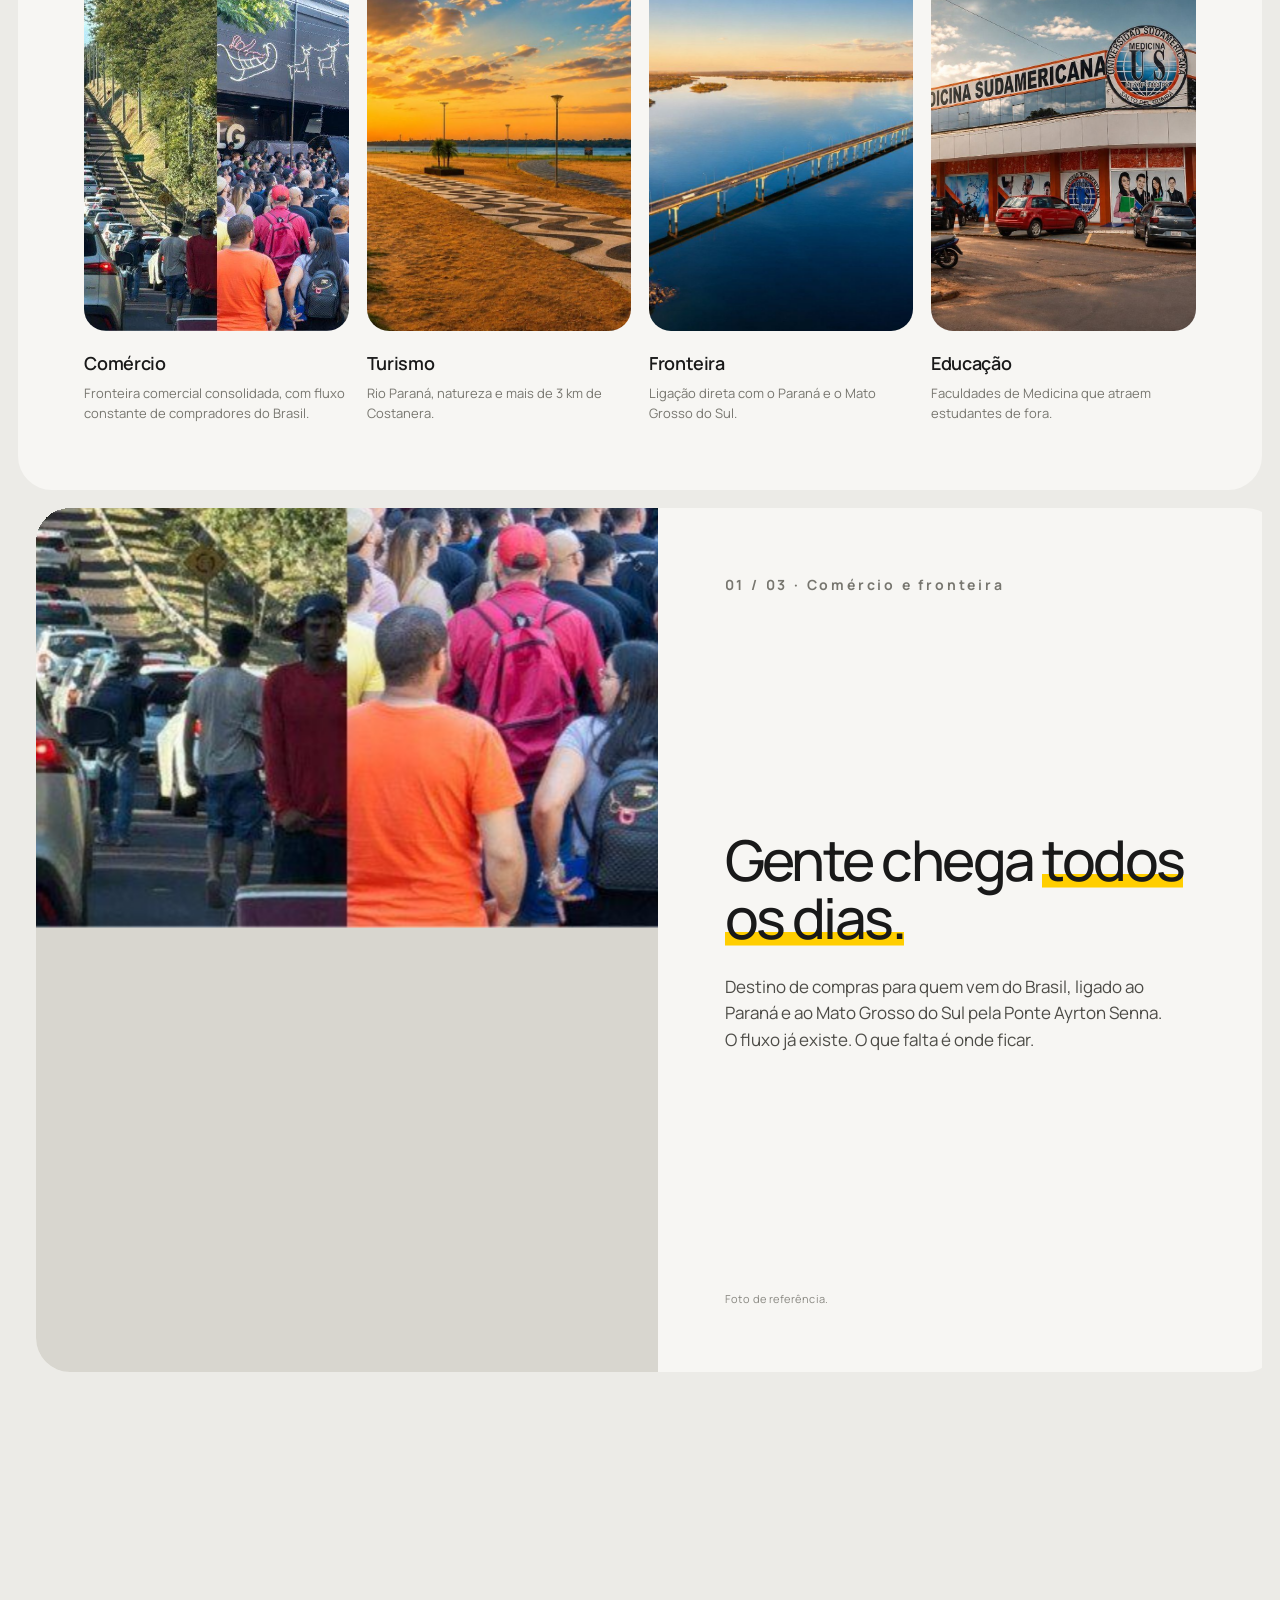
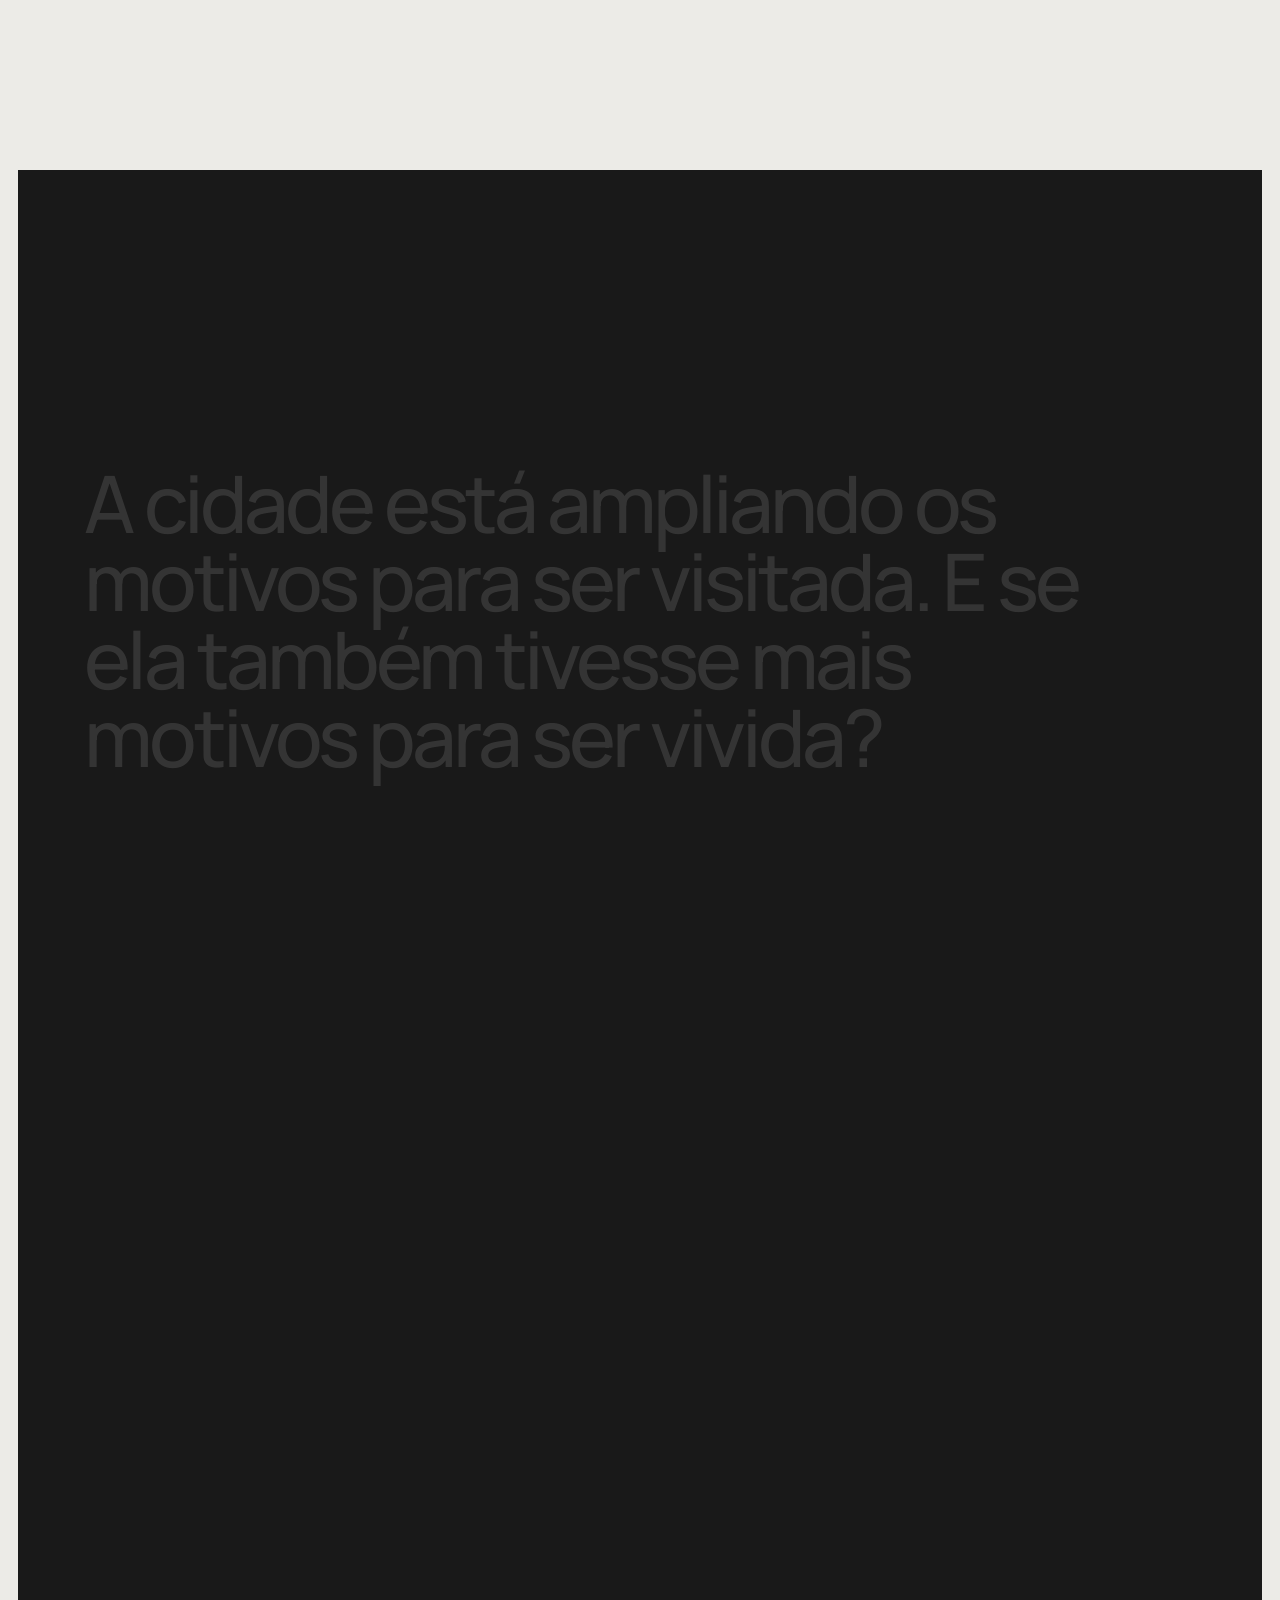
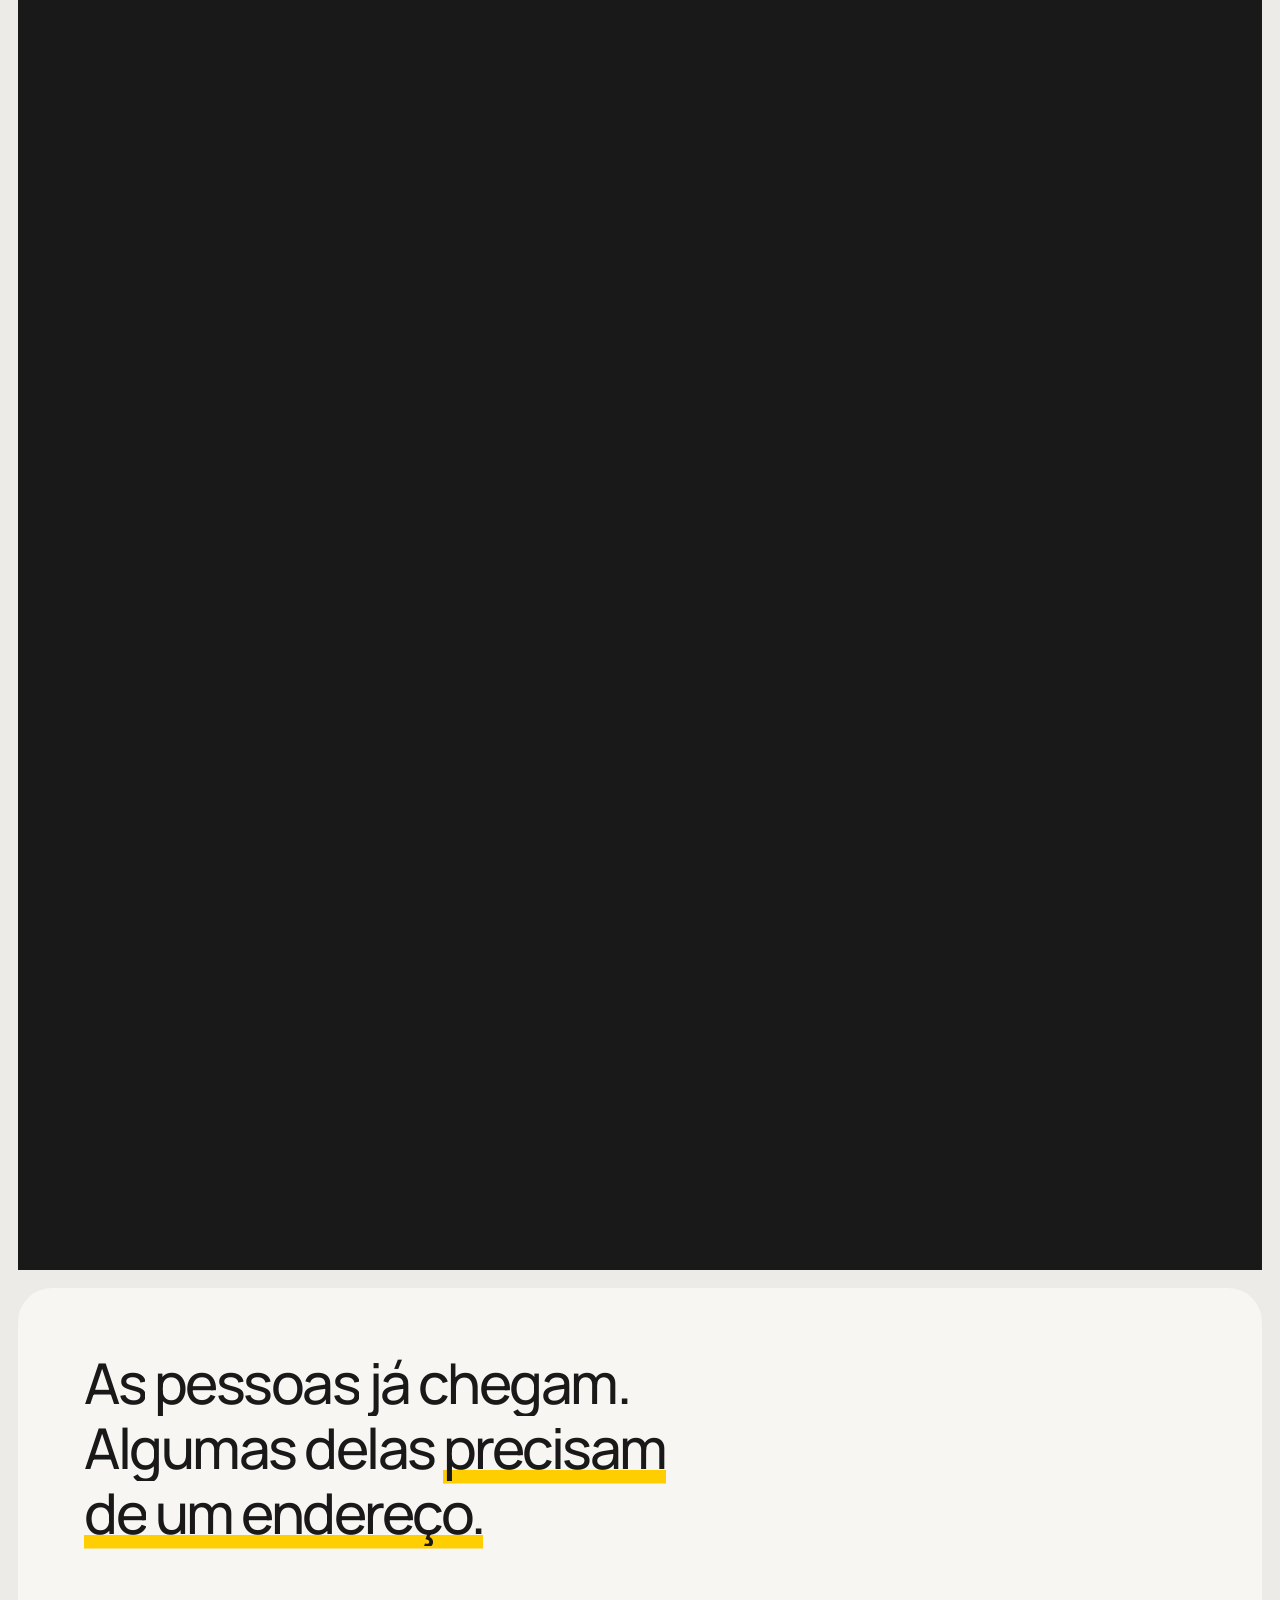
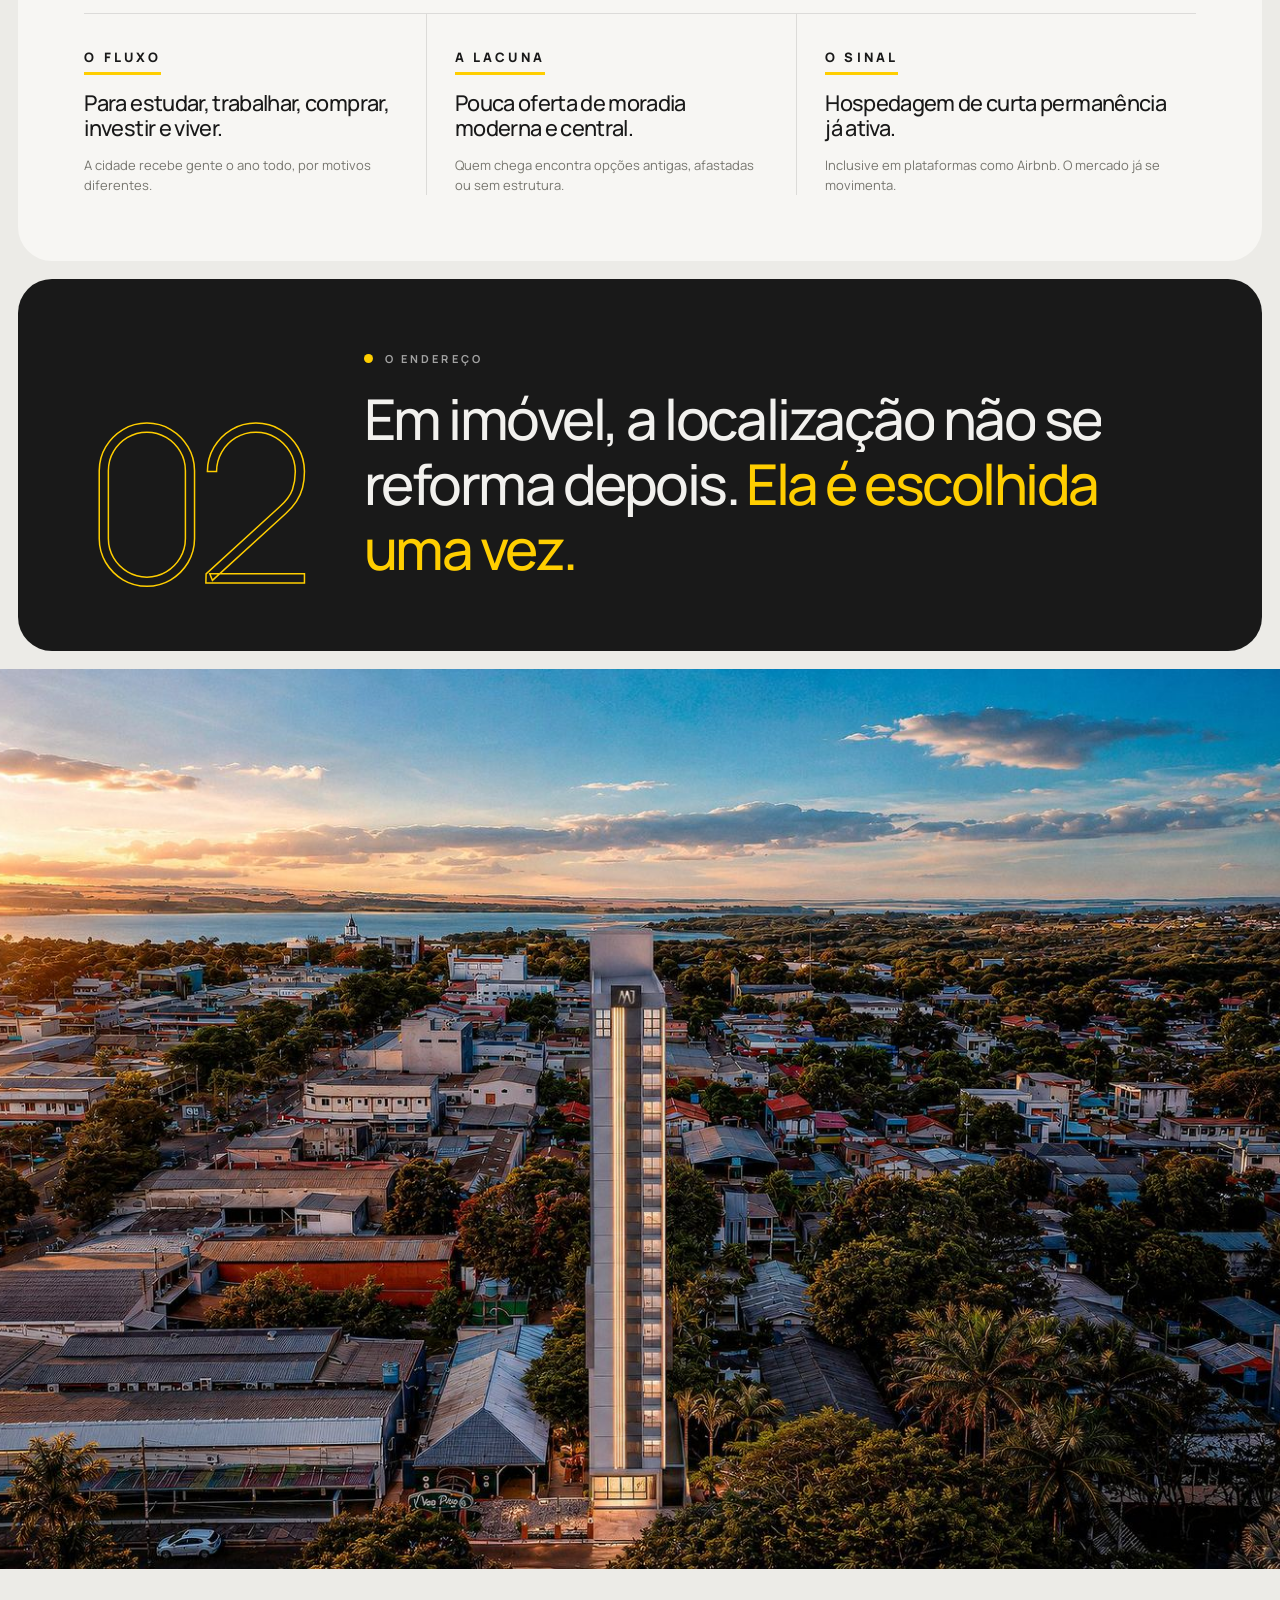
==== commit efe284f2: "apresentacao-nexus: capa dividida no computador (prédio inteiro) Co-Authored-By: Claude Opus 5.5 <no" ====
--- a/apresentacao-nexus/index.html
+++ b/apresentacao-nexus/index.html
@@ -408,6 +408,21 @@
 #notes h6{font-size:11px;letter-spacing:.3em;text-transform:uppercase;color:var(--gold);margin-bottom:8px;display:flex;justify-content:space-between}
 #hint{position:fixed;right:16px;bottom:14px;z-index:70;font-size:11px;font-weight:700;letter-spacing:.16em;color:rgba(25,25,25,.35);text-transform:uppercase;pointer-events:none;mix-blend-mode:difference;color:rgba(255,255,255,.45)}
 
+/* capa no computador: igual à versão de PC (foto inteira à direita, texto à esquerda) */
+#topo .dk{display:none}
+@media (min-width:701px){
+  #topo .mb{display:none}
+  #topo .dk{display:block}
+  #topo .sbg-blur{filter:blur(42px) brightness(.5) saturate(1.25);transform:scale(1.25)}
+  #topo .cover-img{position:absolute;z-index:1;right:var(--gut);top:50%;aspect-ratio:1;
+    width:min(calc(50vw - 1.5*var(--gut)),calc(100vh - 2*var(--gut)));
+    transform:translateY(-50%) scale(calc(1 - var(--gi,0)*.015));border-radius:var(--r);overflow:hidden;box-shadow:0 30px 80px rgba(0,0,0,.45)}
+  #topo .cover-img img{width:100%;height:100%;object-fit:cover;display:block}
+  #topo .ivl{background:linear-gradient(90deg,rgba(10,10,10,.35),rgba(10,10,10,0) 60%)}
+  #topo .glass{width:min(760px,calc(50vw - 2*clamp(16px,4vw,80px)))}
+  #topo .glass h1{font-size:clamp(40px,4.2vw,84px)!important}
+  #topo .scrollhint{left:25%}
+}
 /* ---------- celular ---------- */
 .stk .mimg{display:none}
 .vwrap{position:absolute;inset:0}
@@ -517,7 +532,9 @@
 <!-- ================= HERO ================= -->
 <section class="intro" id="topo" data-intro data-stop data-notes="Deixe o vídeo rodando enquanto o público se acomoda. Apresente-se e agradeça a presença. Quando for começar, avance: o texto entra sobre o vídeo.">
   <div class="pin">
-    <img class="sbg" src="img/noite-v.jpg" alt="Nexus Studios à noite" style="object-position:center 30%">
+    <img class="sbg mb" src="img/noite-v.jpg" alt="Nexus Studios à noite" style="object-position:center 30%">
+    <img class="sbg sbg-blur dk" src="img/noturna.jpg" alt="">
+    <div class="cover-img dk"><img src="img/noturna.jpg" alt="Nexus Studios à noite"></div>
     <div class="ivl"></div>
     <div class="glass" id="glass">
       <div class="gtop">
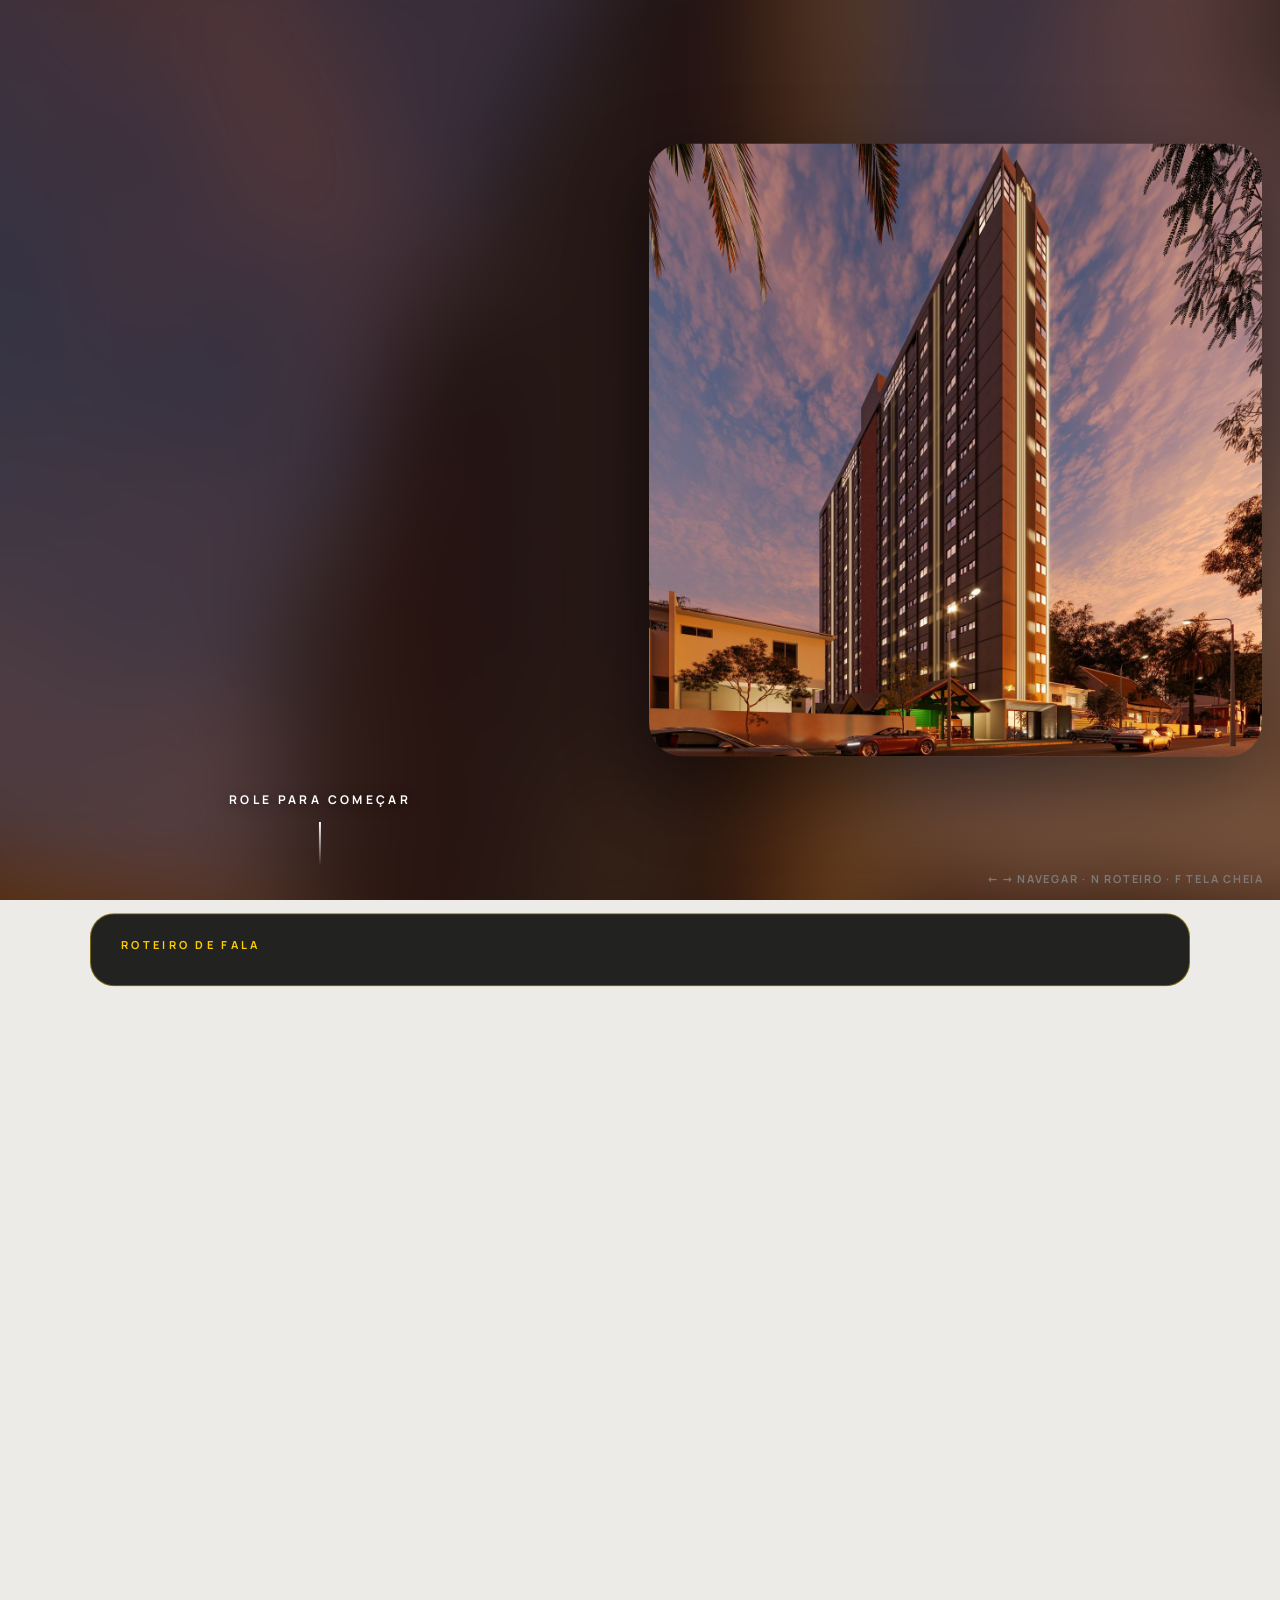
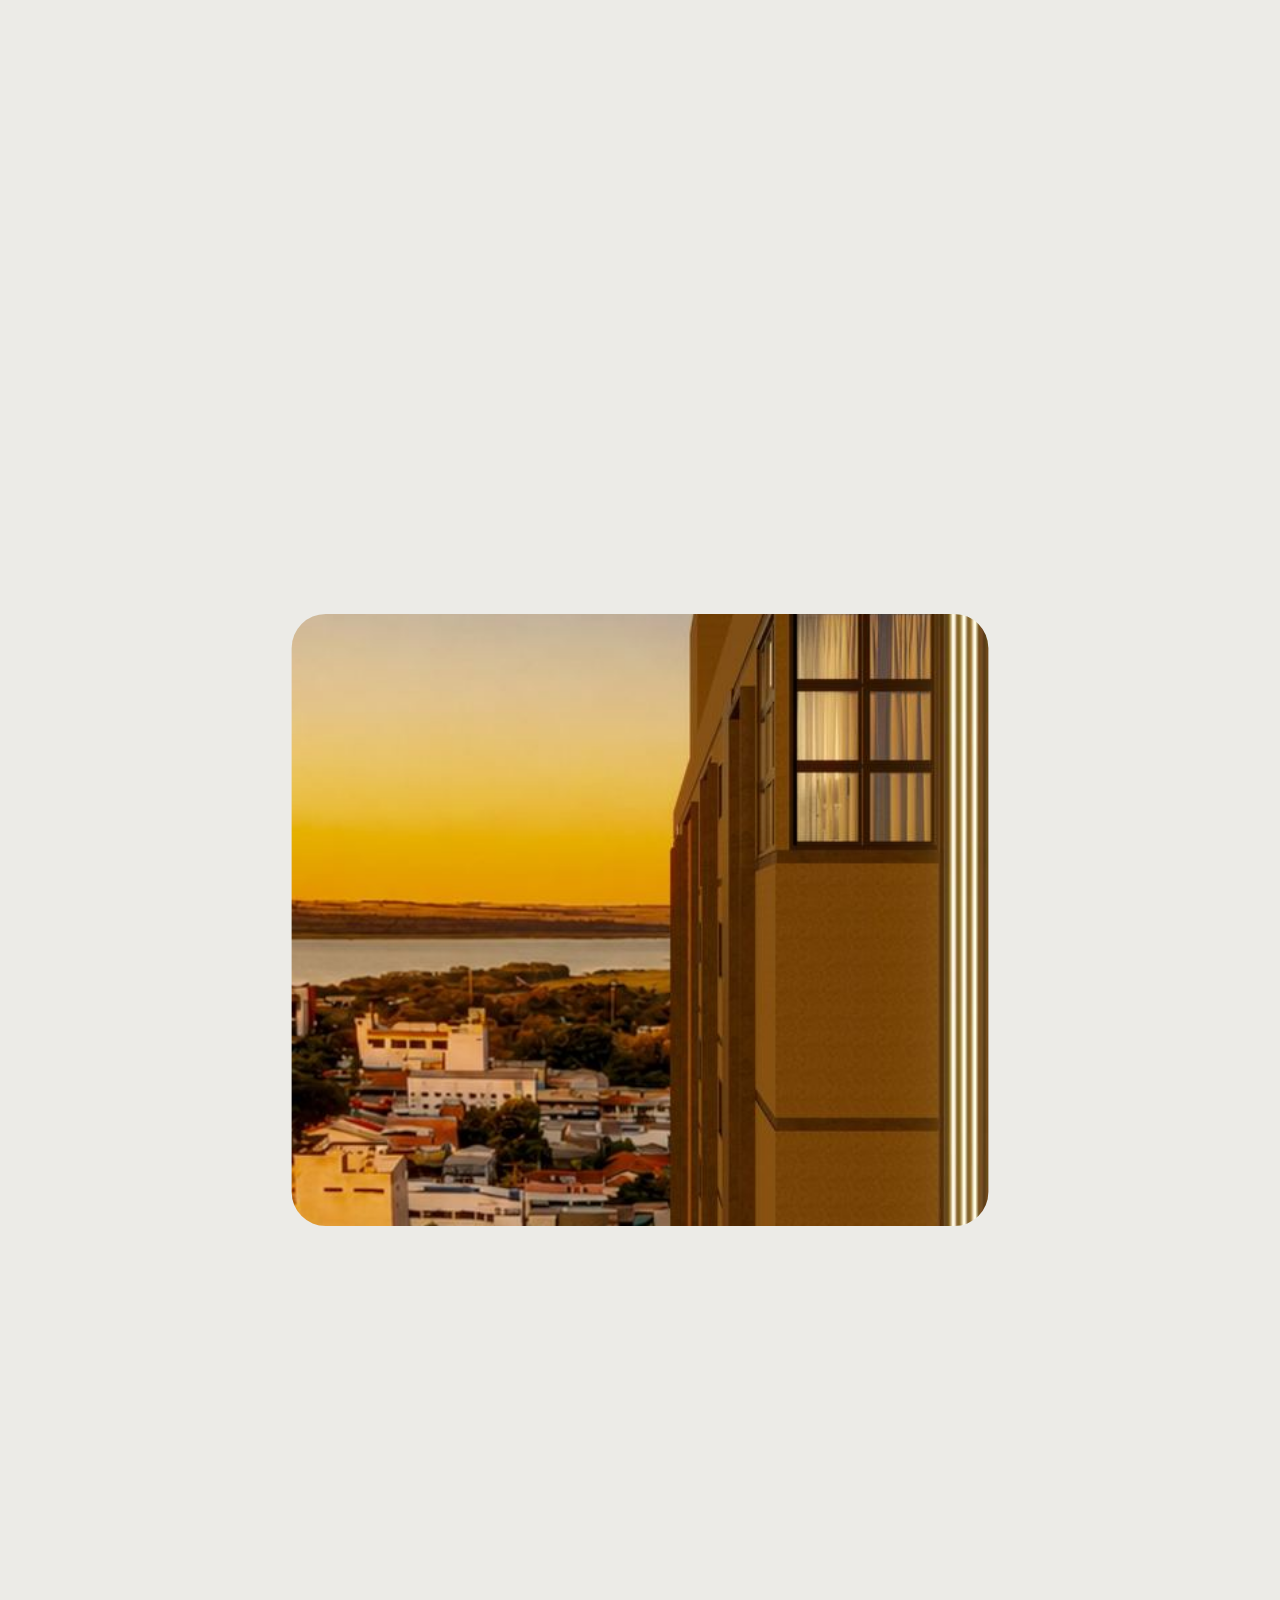
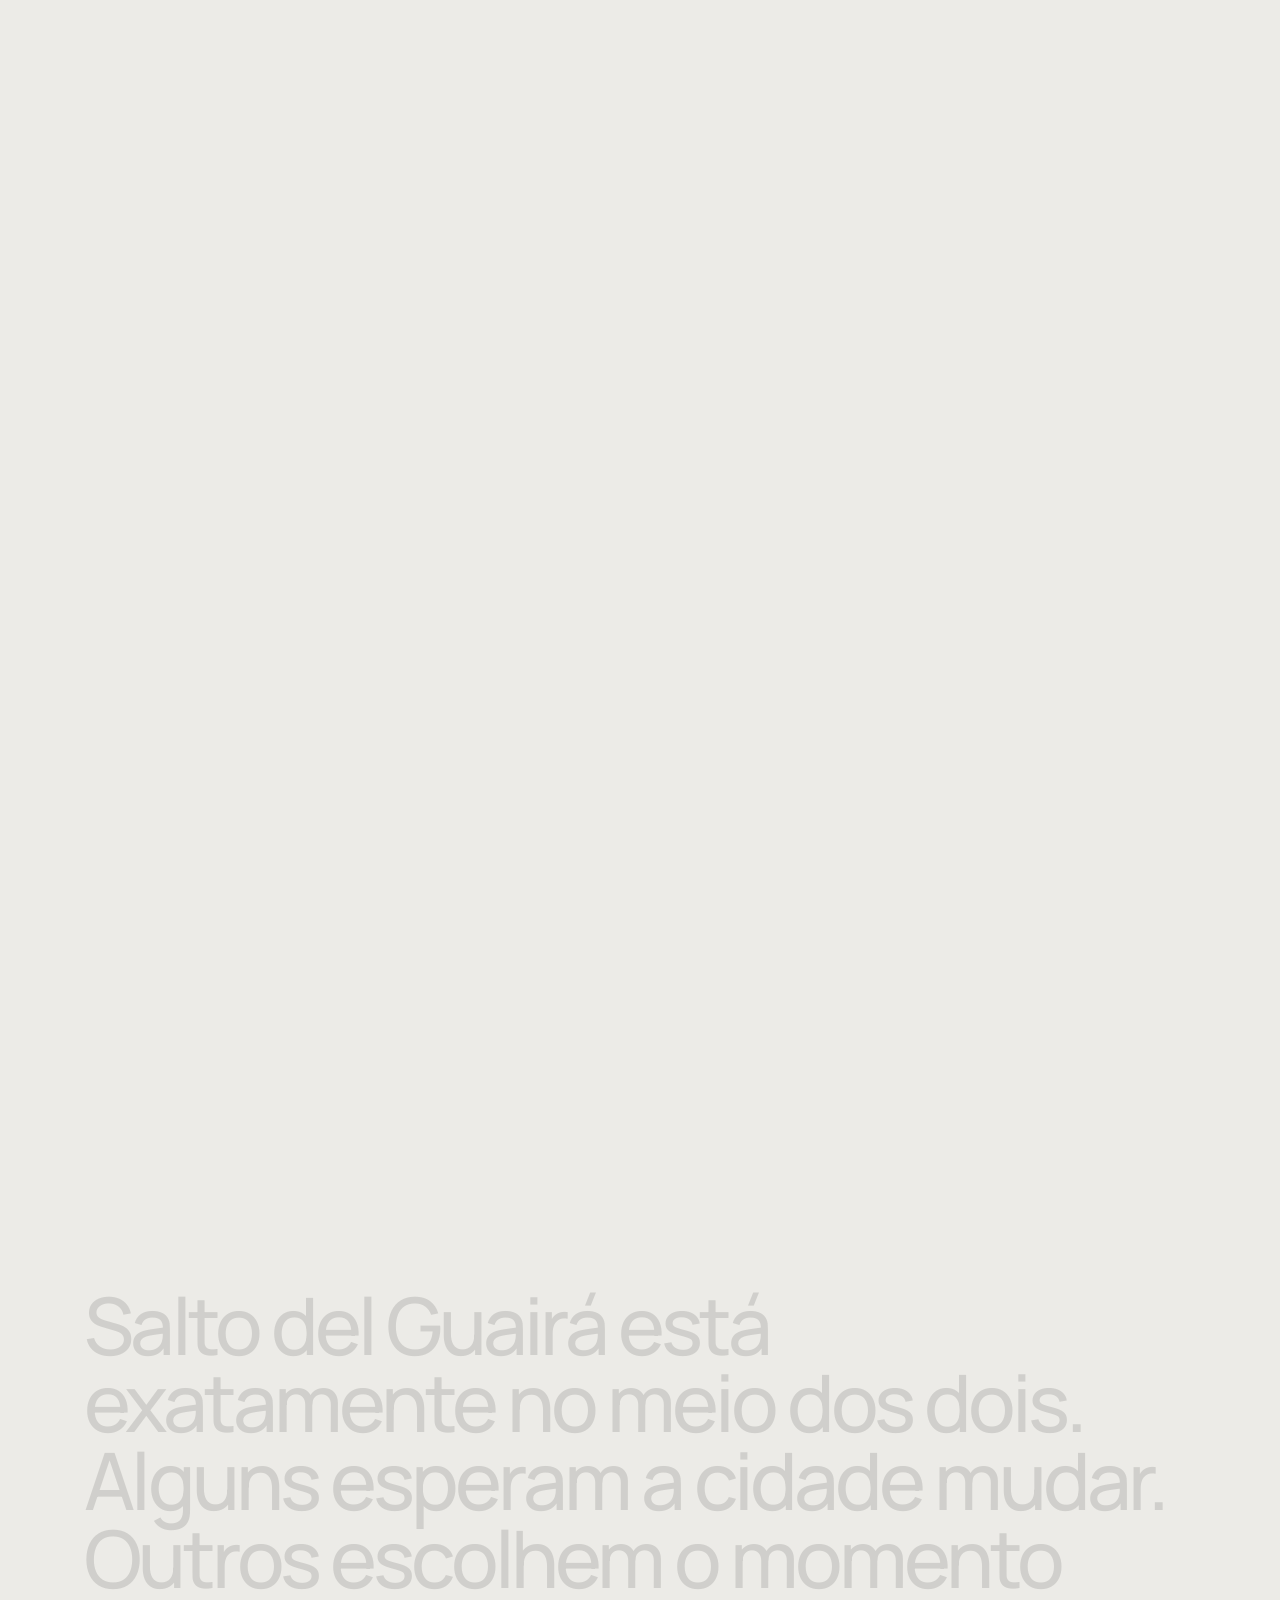
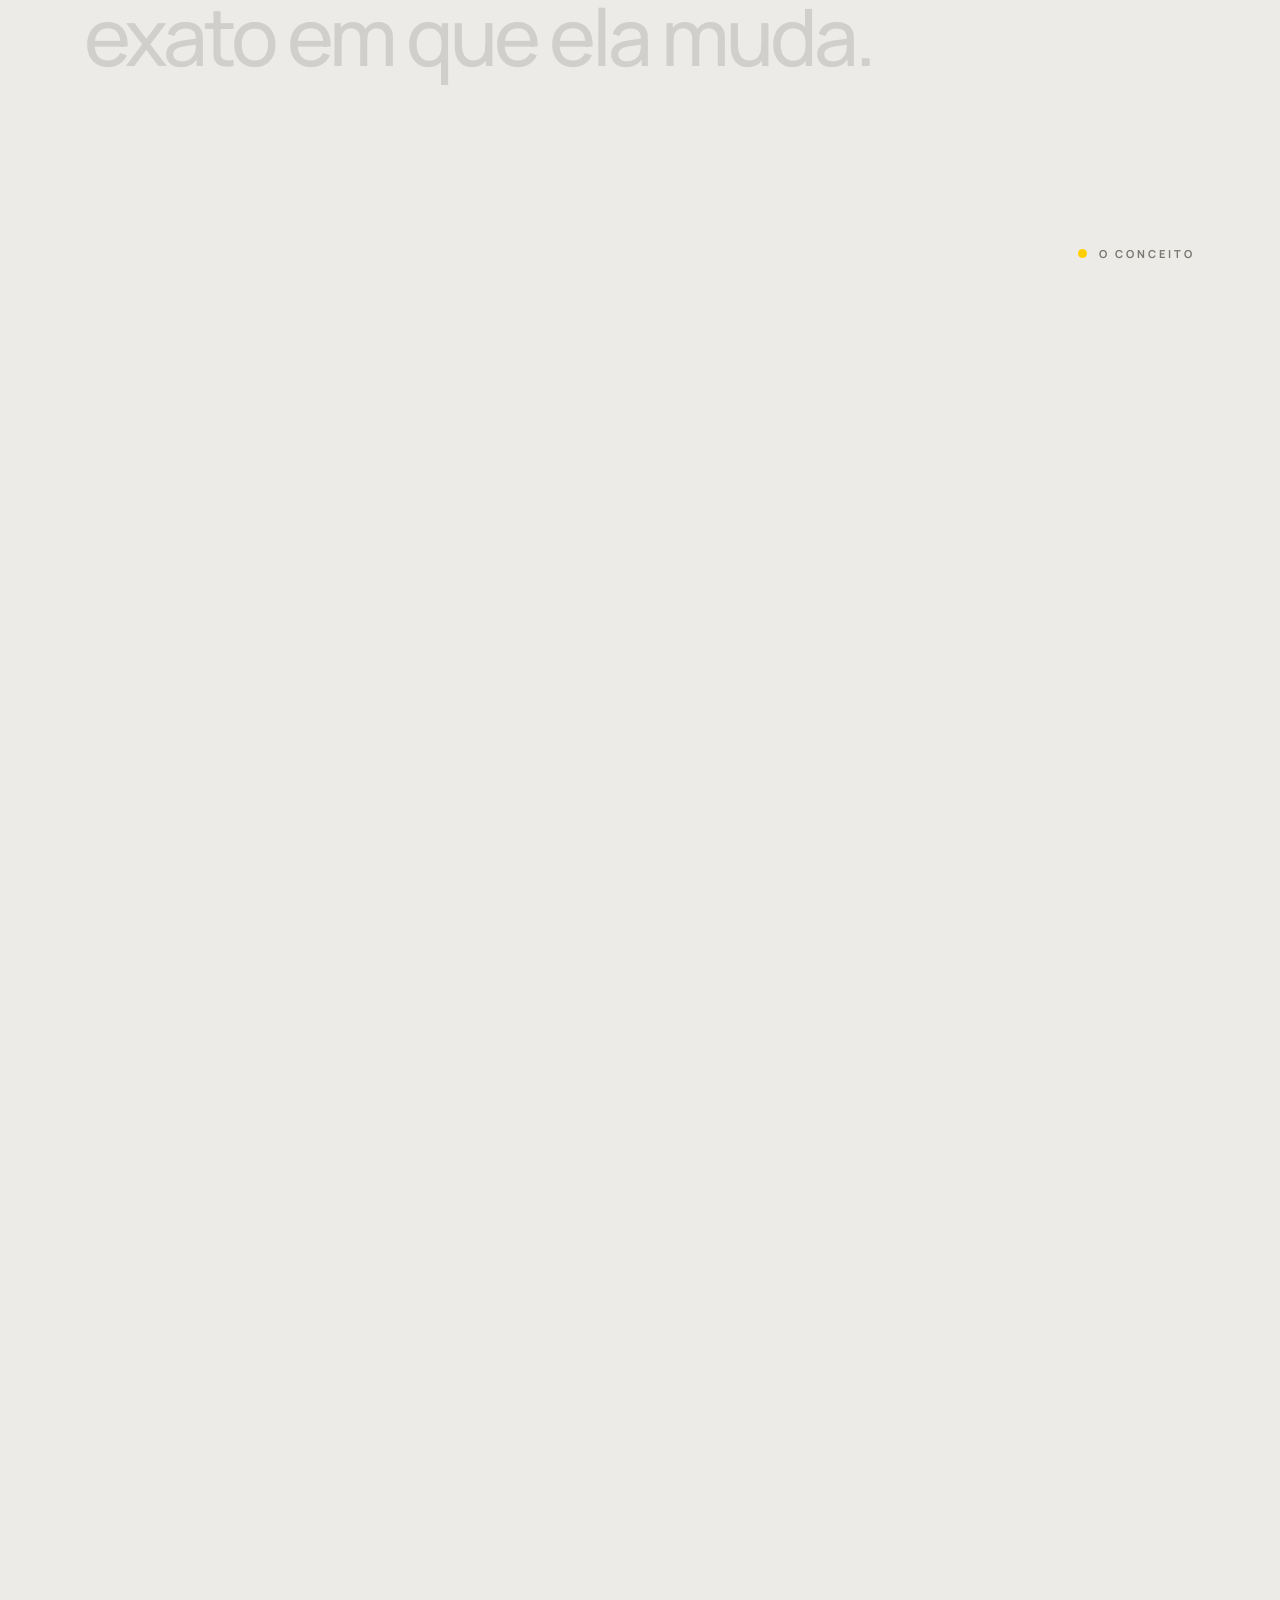
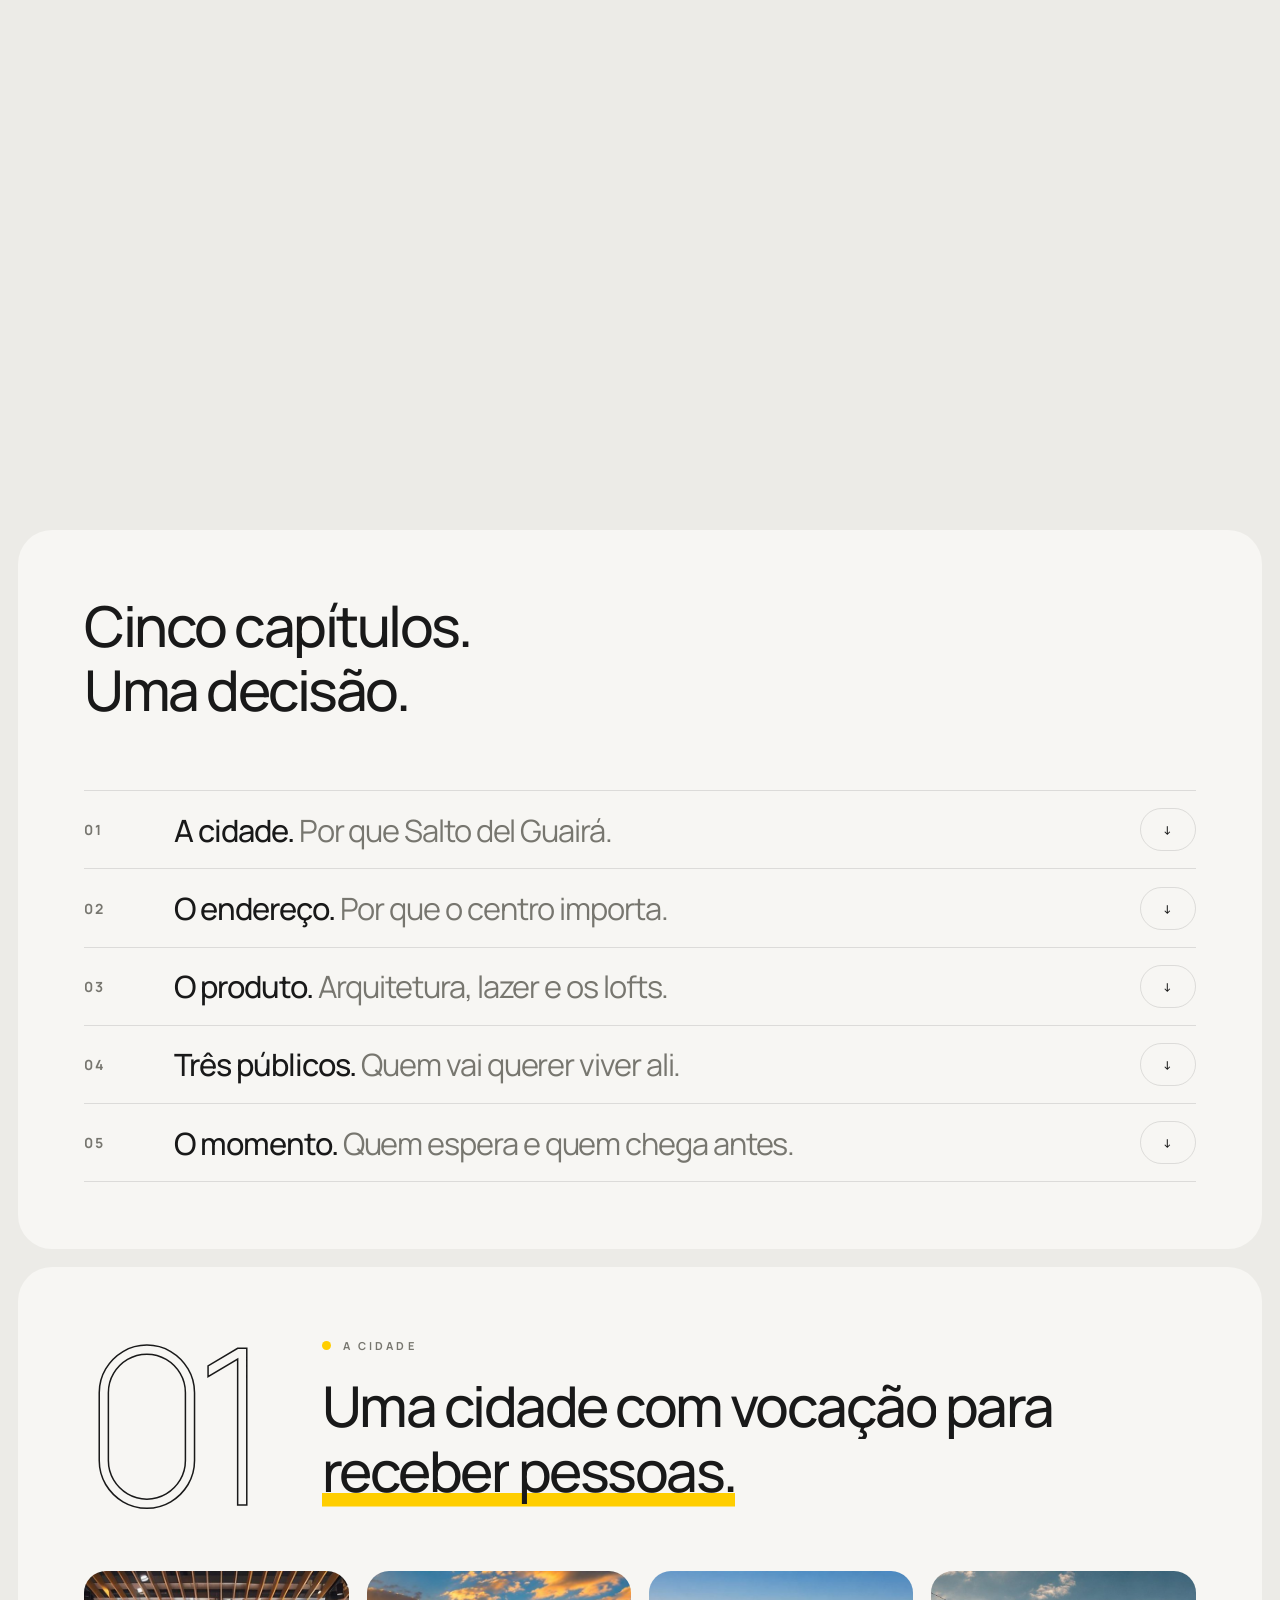
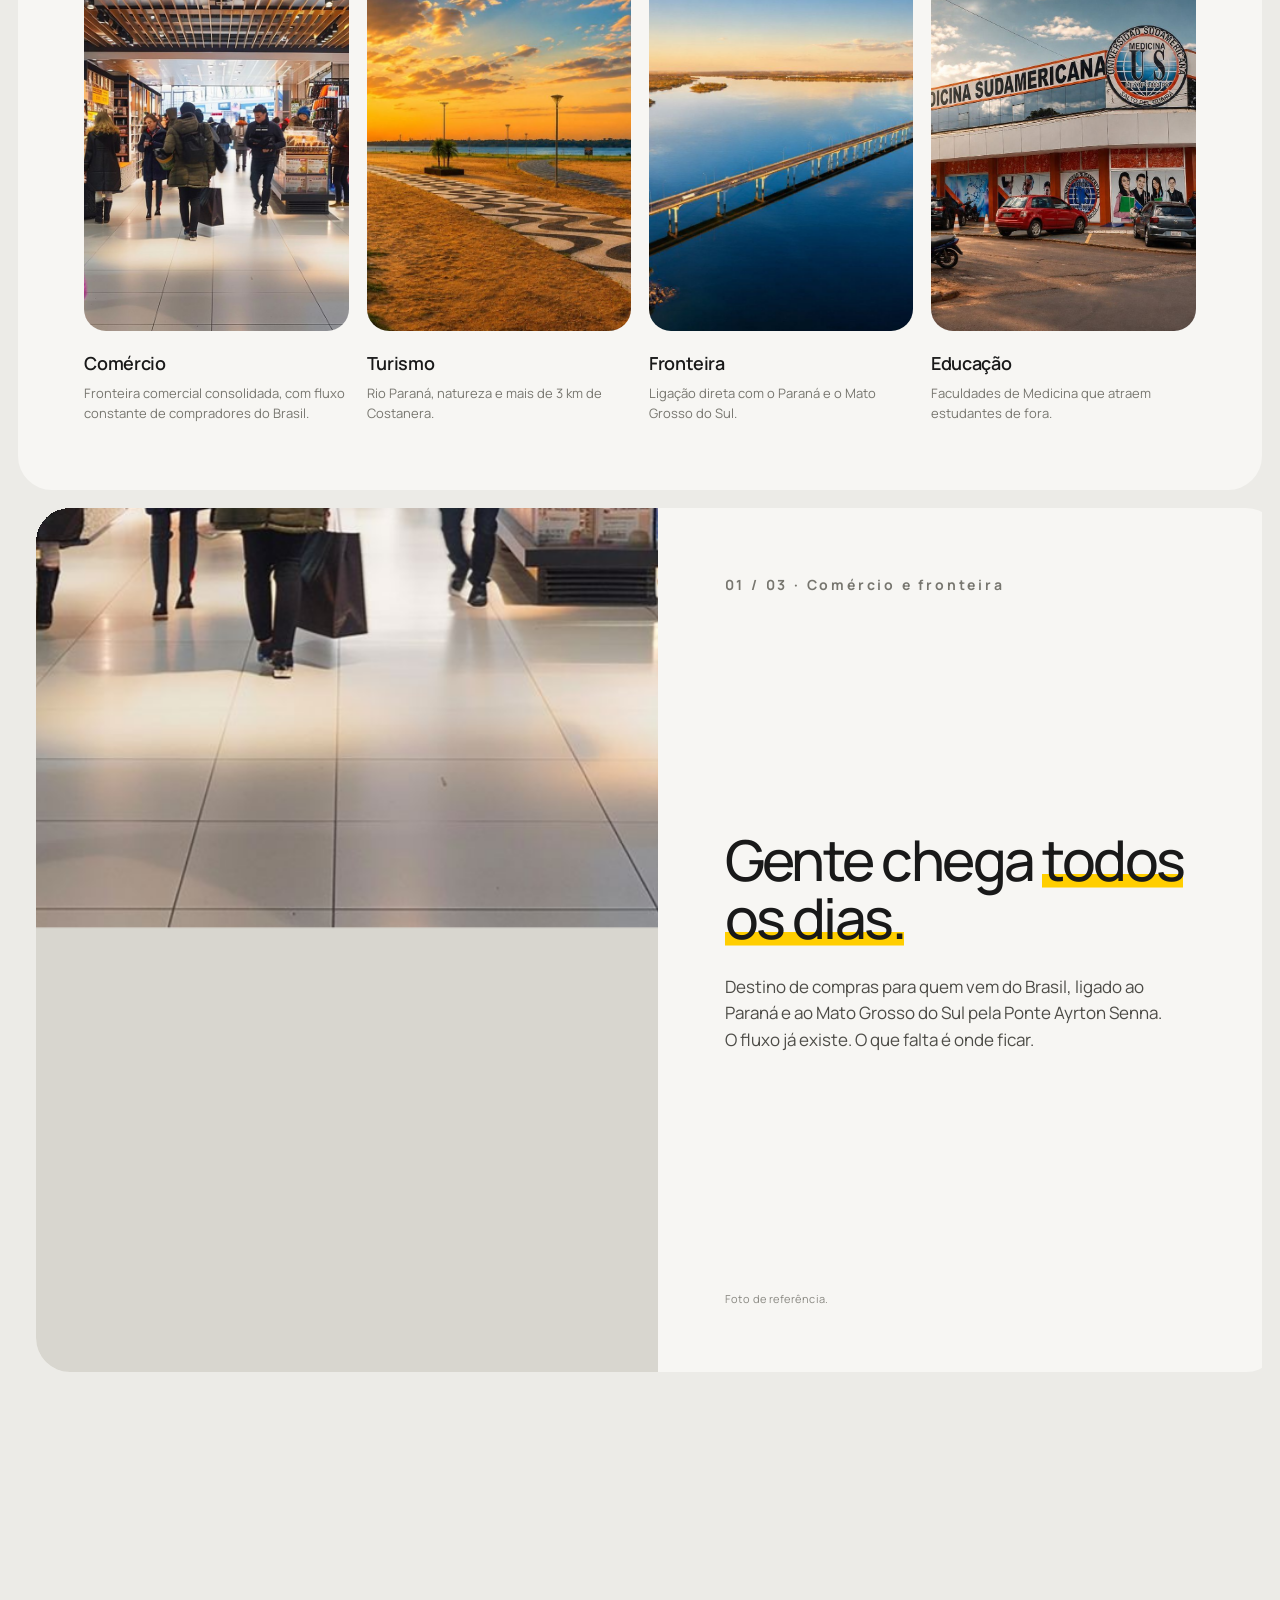
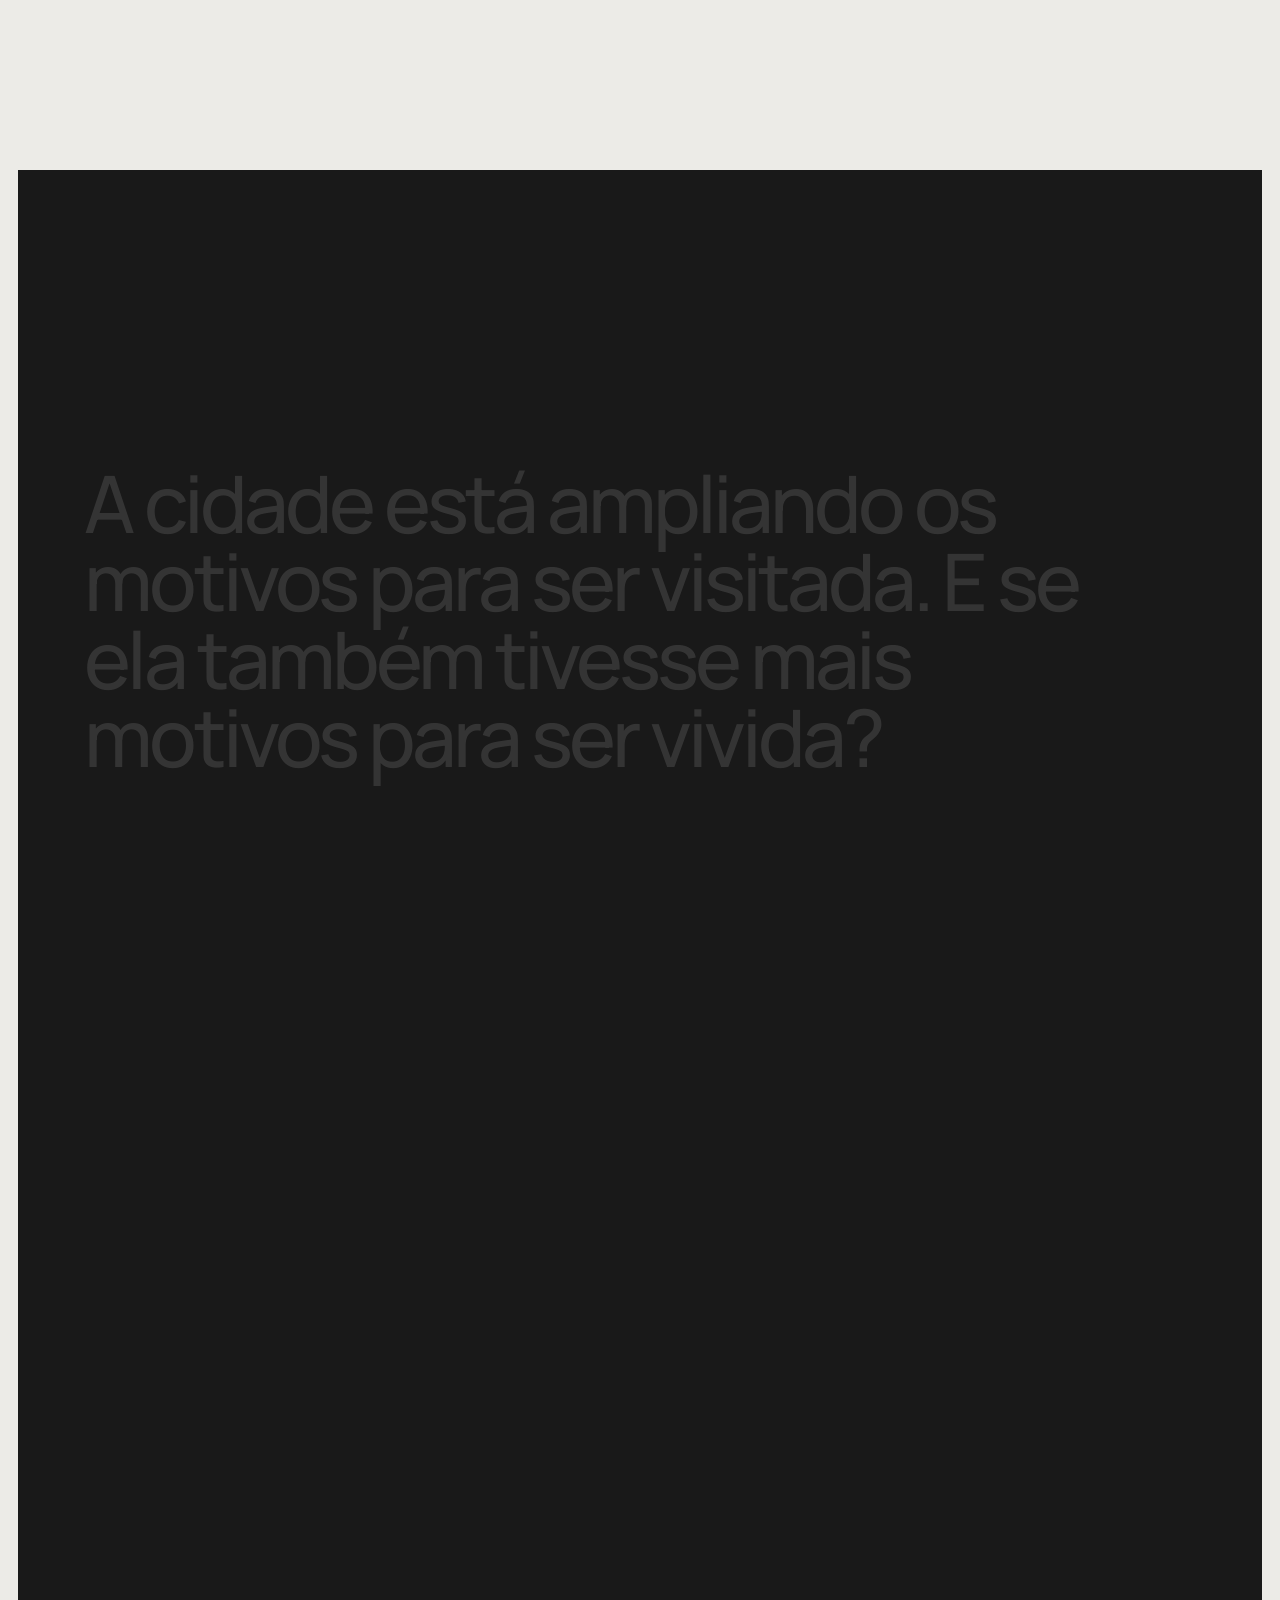
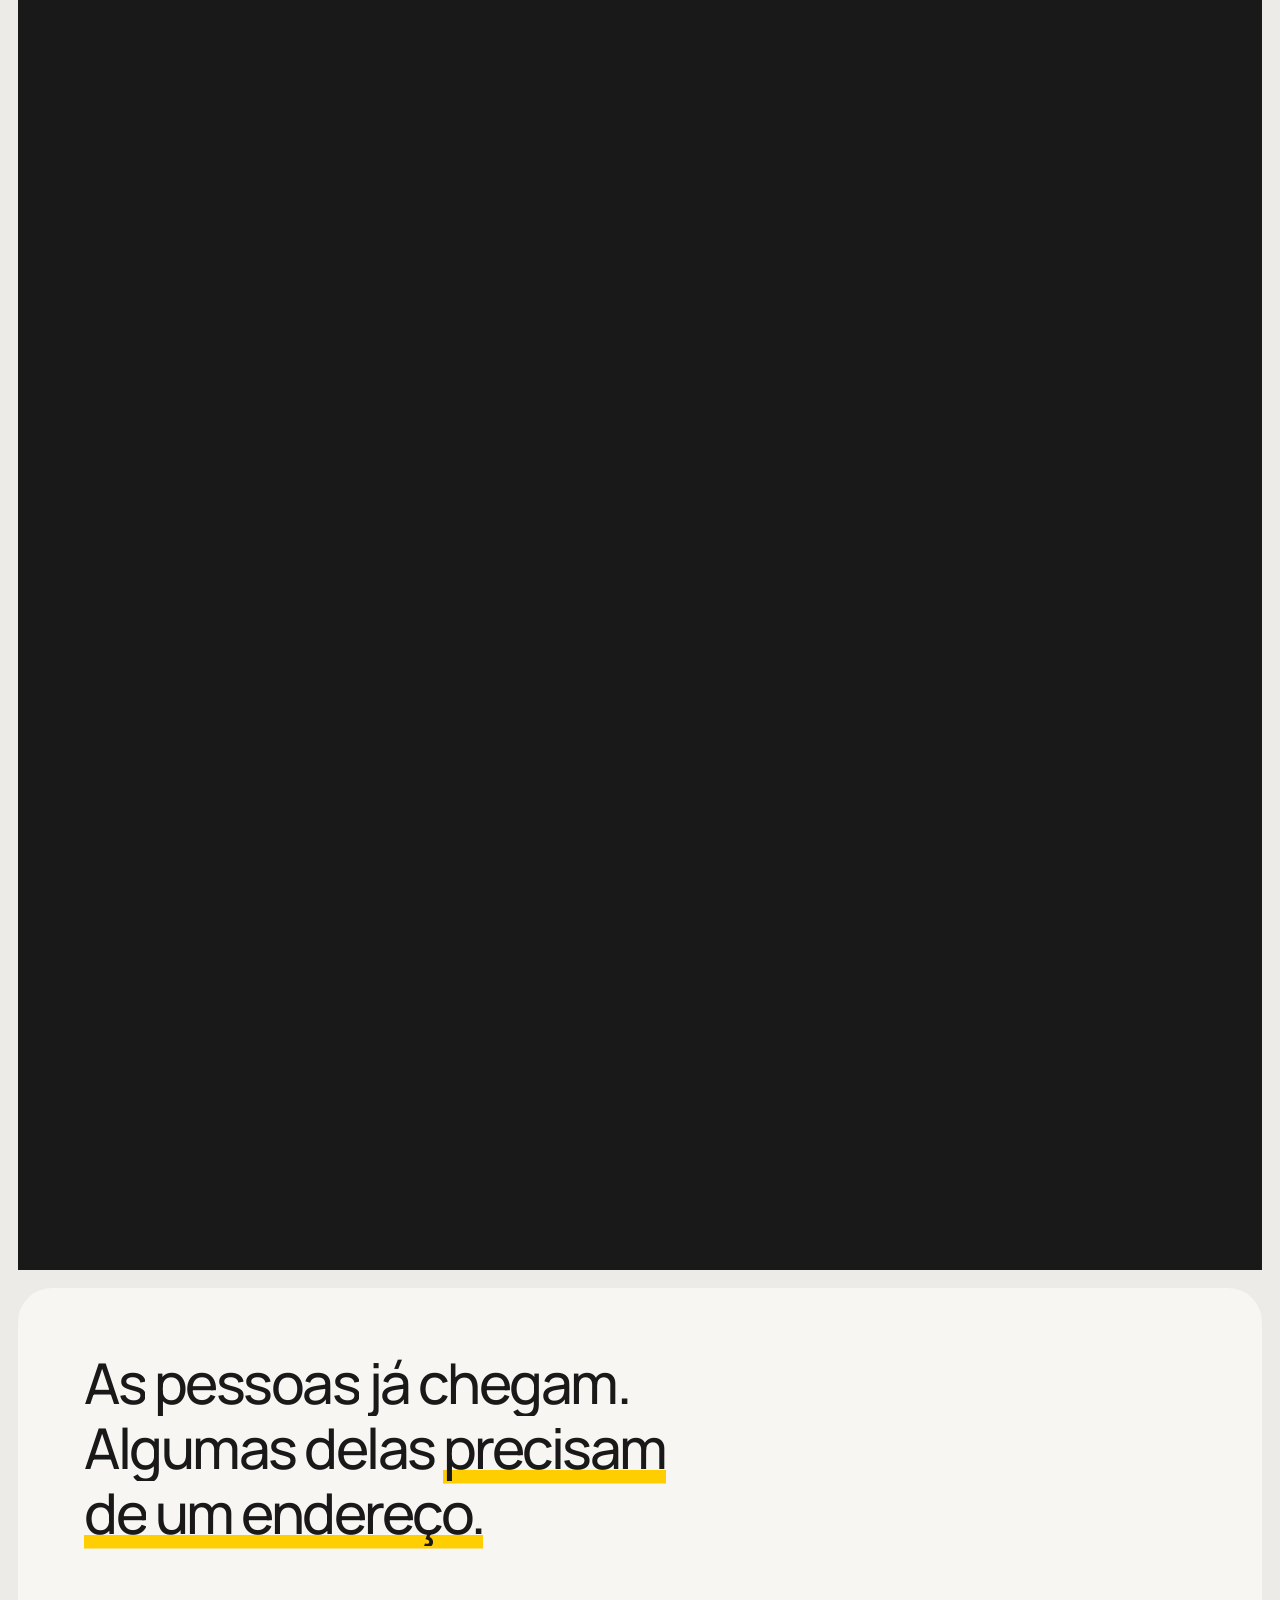
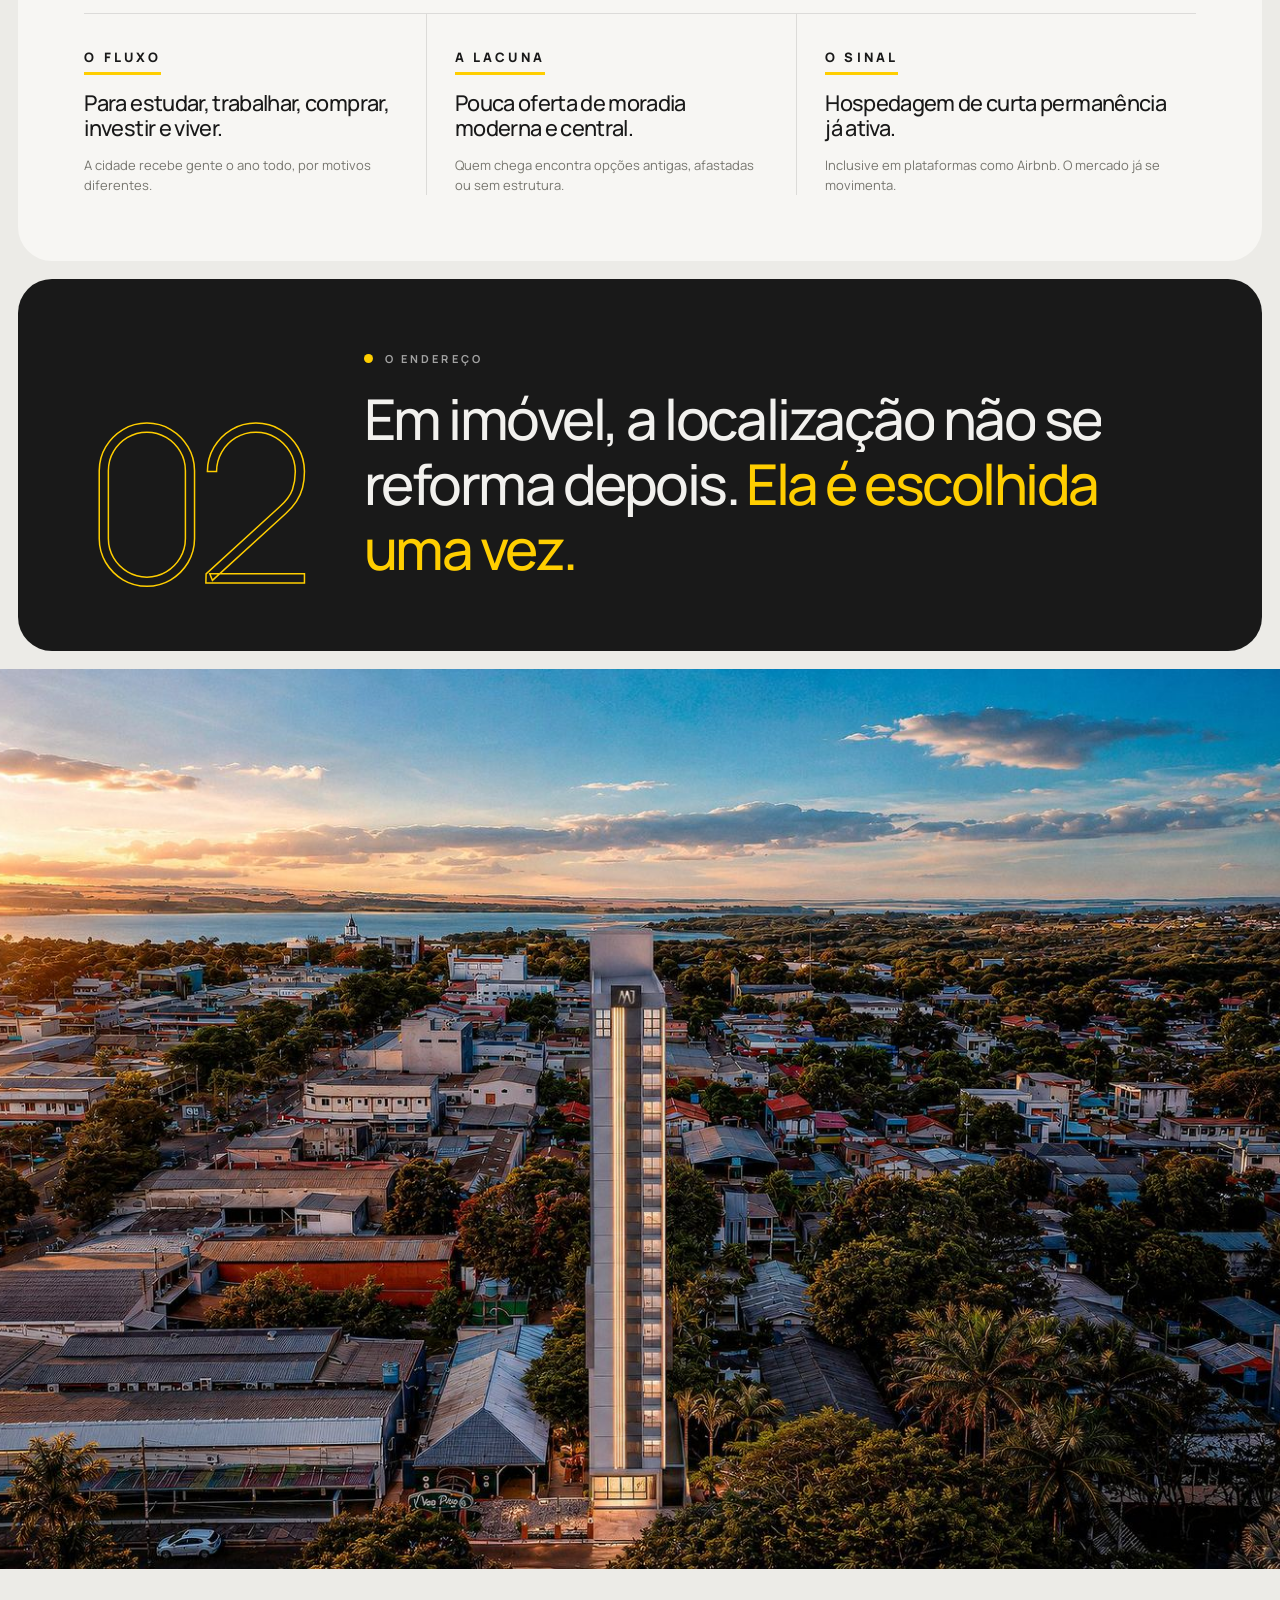
==== commit 576d0ebb: "apresentacao-nexus: valores novos, sem contato, nova foto do comércio; nexus-slide: apresentação aut" ====
--- a/apresentacao-nexus/index.html
+++ b/apresentacao-nexus/index.html
@@ -378,7 +378,10 @@
 .cond-ban b{color:var(--gold);font-weight:700}
 .cond-ban i{flex:0 0 10px;height:10px;border-radius:50%;background:var(--gold);box-shadow:0 0 0 6px rgba(255,206,0,.18)}
 @media(max-width:700px){.cond-ban{border-radius:var(--r2);align-items:flex-start}.cond-ban i{margin-top:6px}}
-@media(max-width:900px){.cond{grid-template-columns:1fr 1fr}}
+.cond.c5{grid-template-columns:repeat(5,1fr)}
+.cond.c5 .v{font-size:clamp(26px,2.1vw,46px);white-space:nowrap}
+@media(max-width:1200px){.cond.c5{grid-template-columns:repeat(3,1fr)}}
+@media(max-width:900px){.cond,.cond.c5{grid-template-columns:1fr 1fr}}
 
 /* ---------- CTA / rodapé ---------- */
 .cta{border-radius:var(--r);overflow:hidden;position:relative;min-height:92vh;display:flex;align-items:flex-end;color:#fff}
@@ -511,7 +514,7 @@
   .cta .between{flex-wrap:wrap}
   .pr dl{grid-template-columns:1fr;row-gap:6px}
   .pr dd{margin-bottom:12px}
-  .cond{grid-template-columns:1fr}
+  .cond,.cond.c5{grid-template-columns:1fr}
   .cond>div{min-height:130px}
   footer .top .h-m{font-size:24px}
 }
@@ -599,7 +602,7 @@
     </div>
   </div>
   <div class="g4c">
-    <div class="rv"><div class="img"><img src="img/comercio.jpg" alt=""></div><h4>Comércio</h4><p class="small">Fronteira comercial consolidada, com fluxo constante de compradores do Brasil.</p></div>
+    <div class="rv"><div class="img"><img src="img/comercio-loja.jpg" alt=""></div><h4>Comércio</h4><p class="small">Fronteira comercial consolidada, com fluxo constante de compradores do Brasil.</p></div>
     <div class="rv d1"><div class="img"><img src="img/costanera.jpg" alt=""></div><h4>Turismo</h4><p class="small">Rio Paraná, natureza e mais de 3 km de Costanera.</p></div>
     <div class="rv d2"><div class="img"><img src="img/ponte.jpg" alt=""></div><h4>Fronteira</h4><p class="small">Ligação direta com o Paraná e o Mato Grosso do Sul.</p></div>
     <div class="rv d3"><div class="img"><img src="img/faculdade.jpg" alt=""></div><h4>Educação</h4><p class="small">Faculdades de Medicina que atraem estudantes de fora.</p></div>
@@ -611,7 +614,7 @@
   <div class="pin">
     <div class="track">
       <article class="panel" data-stop data-notes="Comércio e fronteira. Lojas, shoppings e filas de carros nos fins de semana. Muita gente volta várias vezes por ano e hoje se hospeda em hotel ou faz bate e volta. (1 min 30)">
-        <div class="img"><img src="img/comercio.jpg" alt="" data-par="-.06"></div>
+        <div class="img"><img src="img/comercio-loja.jpg" alt="" data-par="-.06"></div>
         <div class="tx">
           <span class="count">01 / 03 · Comércio e fronteira</span>
           <div><h3 class="h-l">Gente chega <em class="hl">todos os dias.</em></h3>
@@ -1044,16 +1047,17 @@
 
 <div class="sp"></div>
 
-<section class="box sec" data-stop data-notes="Apresente as condições com clareza: a partir de US$ 60 mil, US$ 10 mil de entrada, 36 parcelas de US$ 815 durante a obra a partir de março e US$ 20 mil na entrega. Reforce que é condição exclusiva do evento, para negócios fechados até 01/12. Convide para a conversa com o plantão de vendas. (2 min)">
+<section class="box sec" data-stop data-notes="Apresente as condições com clareza: a partir de US$ 72 mil, US$ 10 mil de entrada, 36 parcelas de US$ 815 a partir de março de 2027, US$ 12 mil em novembro de 2028 e US$ 20 mil na entrega, em novembro de 2029. Reforce que é condição exclusiva do evento, para negócios fechados até 01/12. Convide para a conversa com o plantão de vendas. (2 min)">
   <div class="between">
     <h2 class="h-l" data-split>Condições para quem <em class="hl">decide hoje.</em></h2>
     <span class="eyebrow rv">Condições de lançamento</span>
   </div>
-  <div class="cond">
-    <div class="rv"><span class="num-k">A partir de</span><span class="v"><small>US$</small> 60 mil</span><span class="cd">Valor da unidade</span></div>
+  <div class="cond c5">
+    <div class="rv"><span class="num-k">A partir de</span><span class="v"><small>US$</small> 72 mil</span><span class="cd">Valor da unidade</span></div>
     <div class="rv d1"><span class="num-k">Entrada</span><span class="v"><small>US$</small> 10 mil</span><span class="cd">No fechamento do negócio</span></div>
-    <div class="rv d2"><span class="num-k">Durante a obra</span><span class="v">36x <small>US$</small> 815</span><span class="cd">Parcelas mensais a partir de março</span></div>
-    <div class="rv d3"><span class="num-k">Na entrega</span><span class="v"><small>US$</small> 20 mil</span><span class="cd">Na entrega das chaves</span></div>
+    <div class="rv d2"><span class="num-k">Durante a obra</span><span class="v">36x <small>US$</small> 815</span><span class="cd">Parcelas mensais a partir de março de 2027</span></div>
+    <div class="rv d3"><span class="num-k">Novembro de 2028</span><span class="v"><small>US$</small> 12 mil</span><span class="cd">Parcela única em novembro de 2028</span></div>
+    <div class="rv d4"><span class="num-k">Na entrega</span><span class="v"><small>US$</small> 20 mil</span><span class="cd">Na entrega das chaves, em novembro de 2029</span></div>
   </div>
   <div class="cond-ban rv"><i></i><span><b>Condição exclusiva do evento.</b> Válida para negócios fechados até 01/12.</span></div>
   <p class="legal" style="margin-top:18px">Valores em dólares americanos. Condições sujeitas à disponibilidade de unidades e à confirmação da construtora.</p>
@@ -1068,11 +1072,6 @@
       <div>
         <span class="eyebrow" style="color:rgba(255,255,255,.7)">Próximo passo</span>
         <h2 class="h-xl" data-split style="margin-top:24px;max-width:13ch">O endereço de quem <em class="hl" style="color:var(--gold)">chega antes.</em></h2>
-      </div>
-      <div class="rv" style="border-left:2px solid var(--gold);padding-left:28px">
-        <span class="eyebrow" style="color:var(--gold)">Plantão de vendas</span>
-        <div class="phone">47 99169 6794</div>
-        <div class="lead" style="color:#ddd;margin-top:10px">Antônio Pito</div>
       </div>
     </div>
   </div>
@@ -1282,6 +1281,63 @@
 frame();
 })();
 </script>
+<!-- ampliar fotos das áreas comuns -->
+<style>
+.lz .img,.mq .img{cursor:zoom-in}
+.lz .img::after,.mq .img::after{content:"";position:absolute;right:16px;bottom:16px;width:40px;height:40px;border-radius:50%;z-index:2;
+  background:rgba(247,246,243,.92) url("data:image/svg+xml,%3Csvg xmlns='http://www.w3.org/2000/svg' viewBox='0 0 24 24' fill='none' stroke='%23191919' stroke-width='2' stroke-linecap='round'%3E%3Cpath d='M15 3h6v6M9 21H3v-6M21 3l-7 7M3 21l7-7'/%3E%3C/svg%3E") center/18px no-repeat;
+  transition:transform .3s}
+.lz .img:hover::after,.mq .img:hover::after{transform:scale(1.1)}
+.lbx{position:fixed;inset:0;z-index:9999;background:rgba(12,12,12,.97);-webkit-backdrop-filter:blur(10px);backdrop-filter:blur(10px);display:flex;align-items:center;justify-content:center;
+  opacity:0;visibility:hidden;transition:opacity .35s,visibility .35s;padding:clamp(16px,4vw,64px)}
+.lbx.on{opacity:1;visibility:visible}
+.lbx img{max-width:100%;max-height:100%;object-fit:contain;border-radius:18px;transform:scale(.96);transition:transform .45s cubic-bezier(.2,.8,.2,1);box-shadow:0 30px 90px rgba(0,0,0,.5)}
+.lbx.on img{transform:none}
+.lbx .lbt:empty{display:none}
+.lbx .lbt{position:absolute;left:50%;bottom:clamp(14px,3vh,32px);transform:translateX(-50%);background:rgba(247,246,243,.92);color:#191919;
+  border-radius:999px;padding:8px 16px;font-size:12px;font-weight:700;letter-spacing:.14em;text-transform:uppercase;white-space:nowrap}
+.lbx button{position:absolute;border:0;cursor:pointer;border-radius:50%;display:grid;place-items:center;font:inherit}
+.lbx .lbc{top:clamp(14px,3vh,28px);right:clamp(14px,3vw,28px);width:52px;height:52px;background:#FFCE00;color:#191919}
+.lbx .lbp,.lbx .lbn{top:50%;transform:translateY(-50%);width:48px;height:48px;background:rgba(247,246,243,.16);color:#fff}
+.lbx .lbp{left:clamp(10px,2vw,28px)}.lbx .lbn{right:clamp(10px,2vw,28px)}
+.lbx button:hover{filter:brightness(1.1)}
+.lbx svg{width:22px;height:22px}
+@media (max-width:700px){.lbx{padding:12px}.lbx img{border-radius:12px}.lbx .lbp,.lbx .lbn{top:auto;bottom:16px;transform:none;width:44px;height:44px}.lbx .lbt{bottom:22px}}
+</style>
+<div class="lbx" id="lbx" role="dialog" aria-modal="true" aria-label="Foto ampliada">
+  <img alt="">
+  <span class="lbt"></span>
+  <button class="lbp" aria-label="Foto anterior"><svg viewBox="0 0 24 24" fill="none" stroke="currentColor" stroke-width="2.2" stroke-linecap="round"><path d="M15 18l-6-6 6-6"/></svg></button>
+  <button class="lbn" aria-label="Próxima foto"><svg viewBox="0 0 24 24" fill="none" stroke="currentColor" stroke-width="2.2" stroke-linecap="round"><path d="M9 18l6-6-6-6"/></svg></button>
+  <button class="lbc" aria-label="Fechar"><svg viewBox="0 0 24 24" fill="none" stroke="currentColor" stroke-width="2.4" stroke-linecap="round"><path d="M6 6l12 12M18 6L6 18"/></svg></button>
+</div>
+<script>
+(function(){
+  var box=document.getElementById('lbx'), im=box.querySelector('img'), tg=box.querySelector('.lbt');
+  var items=[], cur=0;
+  function show(i){ cur=(i+items.length)%items.length; var s=items[cur].querySelector('img'), t=items[cur].querySelector('.tag');
+    im.src=s.currentSrc||s.src; tg.textContent=t?t.textContent:''; im.alt=tg.textContent; }
+  function grupo(sel){ var all=[].slice.call(document.querySelectorAll(sel)), uni=[], seen={};
+    all.forEach(function(el){ var k=el.querySelector('img').getAttribute('data-i')||el.querySelector('img').getAttribute('src');
+      if(!(k in seen)){ seen[k]=uni.length; uni.push(el); } });
+    all.forEach(function(el){ var k=el.querySelector('img').getAttribute('data-i')||el.querySelector('img').getAttribute('src');
+      el.addEventListener('click',function(){ items=uni; open(seen[k]); }); }); }
+  grupo('.lz .img'); grupo('.mq .img');
+  function open(i){ show(i); box.classList.add('on'); document.documentElement.style.overflow='hidden'; }
+  function close(){ box.classList.remove('on'); document.documentElement.style.overflow=''; }
+  box.querySelector('.lbc').addEventListener('click',close);
+  box.querySelector('.lbp').addEventListener('click',function(e){ e.stopPropagation(); show(cur-1); });
+  box.querySelector('.lbn').addEventListener('click',function(e){ e.stopPropagation(); show(cur+1); });
+  box.addEventListener('click',function(e){ if(e.target===box) close(); });
+  var x0=null; box.addEventListener('touchstart',function(e){ x0=e.touches[0].clientX; },{passive:true});
+  box.addEventListener('touchend',function(e){ if(x0===null) return; var d=e.changedTouches[0].clientX-x0; x0=null;
+    if(Math.abs(d)>50) show(cur+(d<0?1:-1)); },{passive:true});
+  window.addEventListener('keydown',function(e){ if(!box.classList.contains('on')) return;
+    e.stopImmediatePropagation(); e.preventDefault();
+    if(e.key==='Escape') close(); else if(e.key==='ArrowRight'||e.key==='ArrowDown'||e.key==='PageDown') show(cur+1);
+    else if(e.key==='ArrowLeft'||e.key==='ArrowUp'||e.key==='PageUp') show(cur-1); },true);
+})();
+</script>
 
 </body>
 </html>
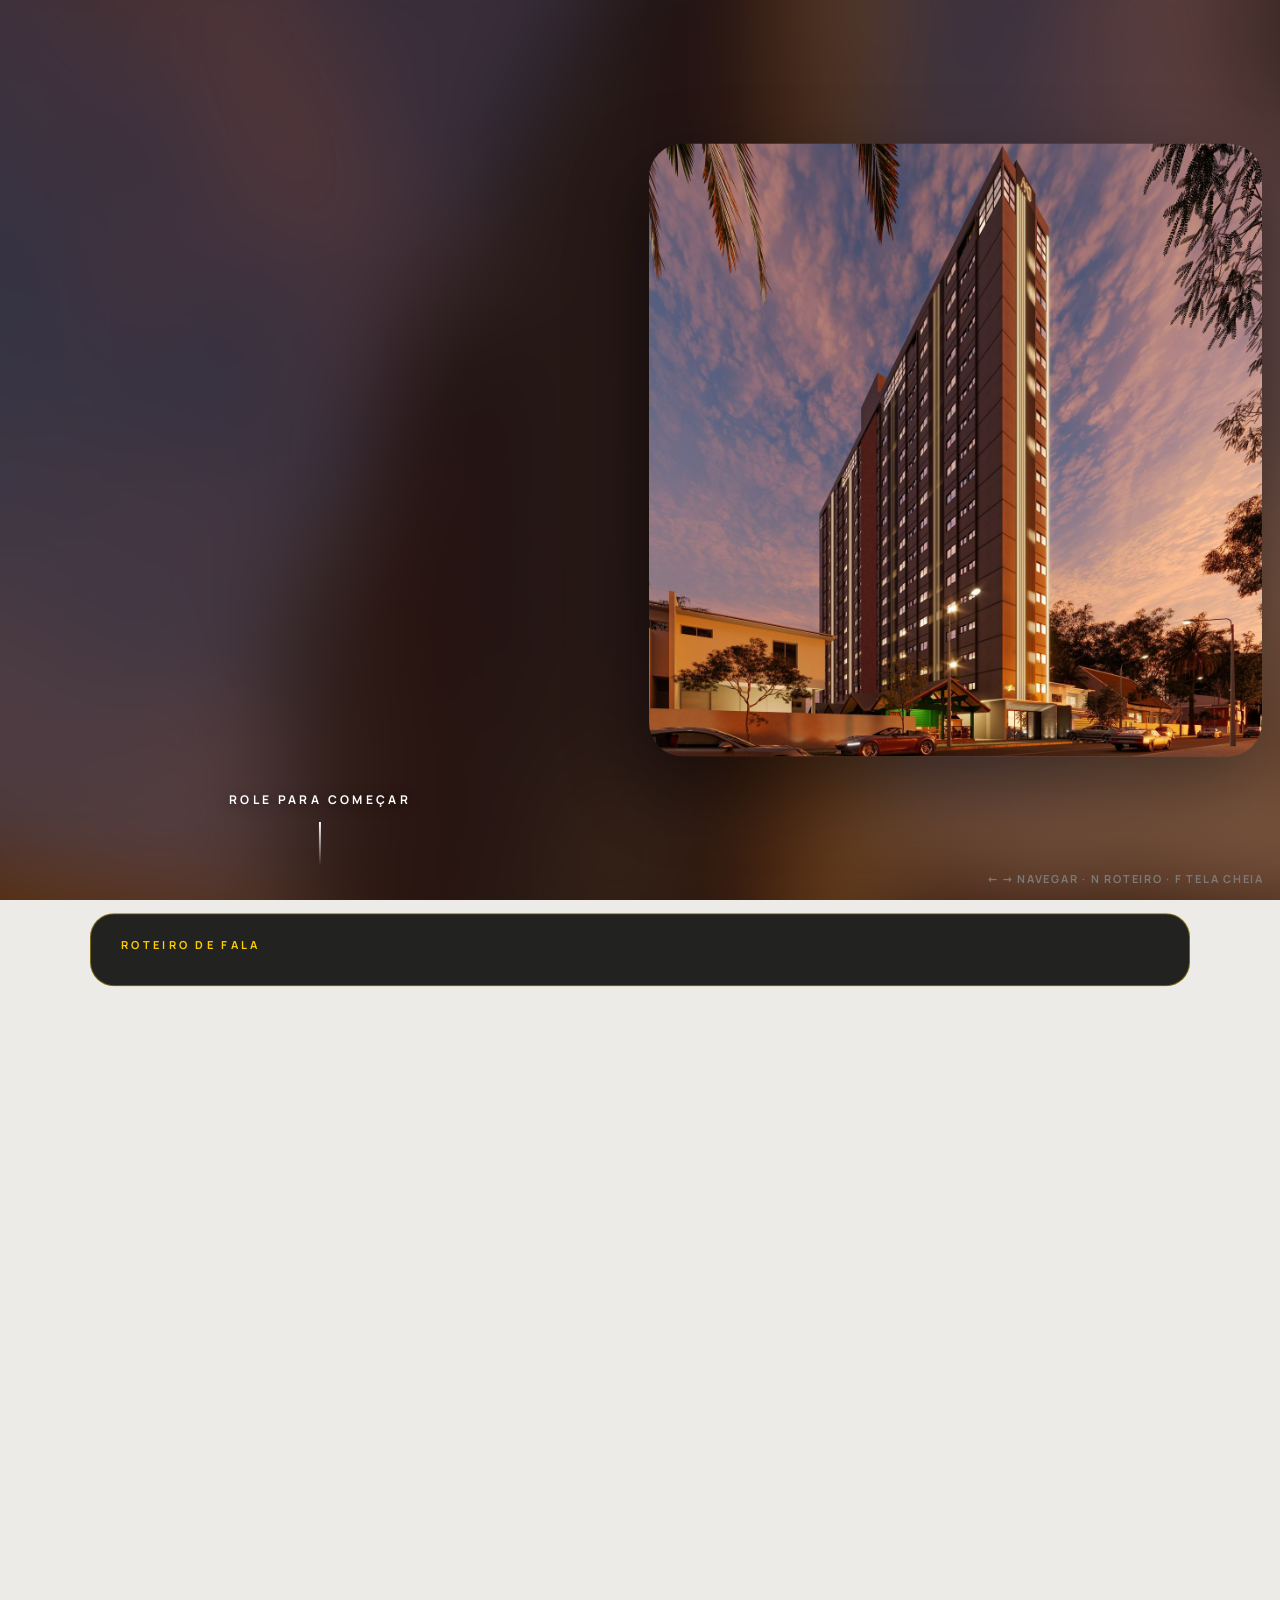
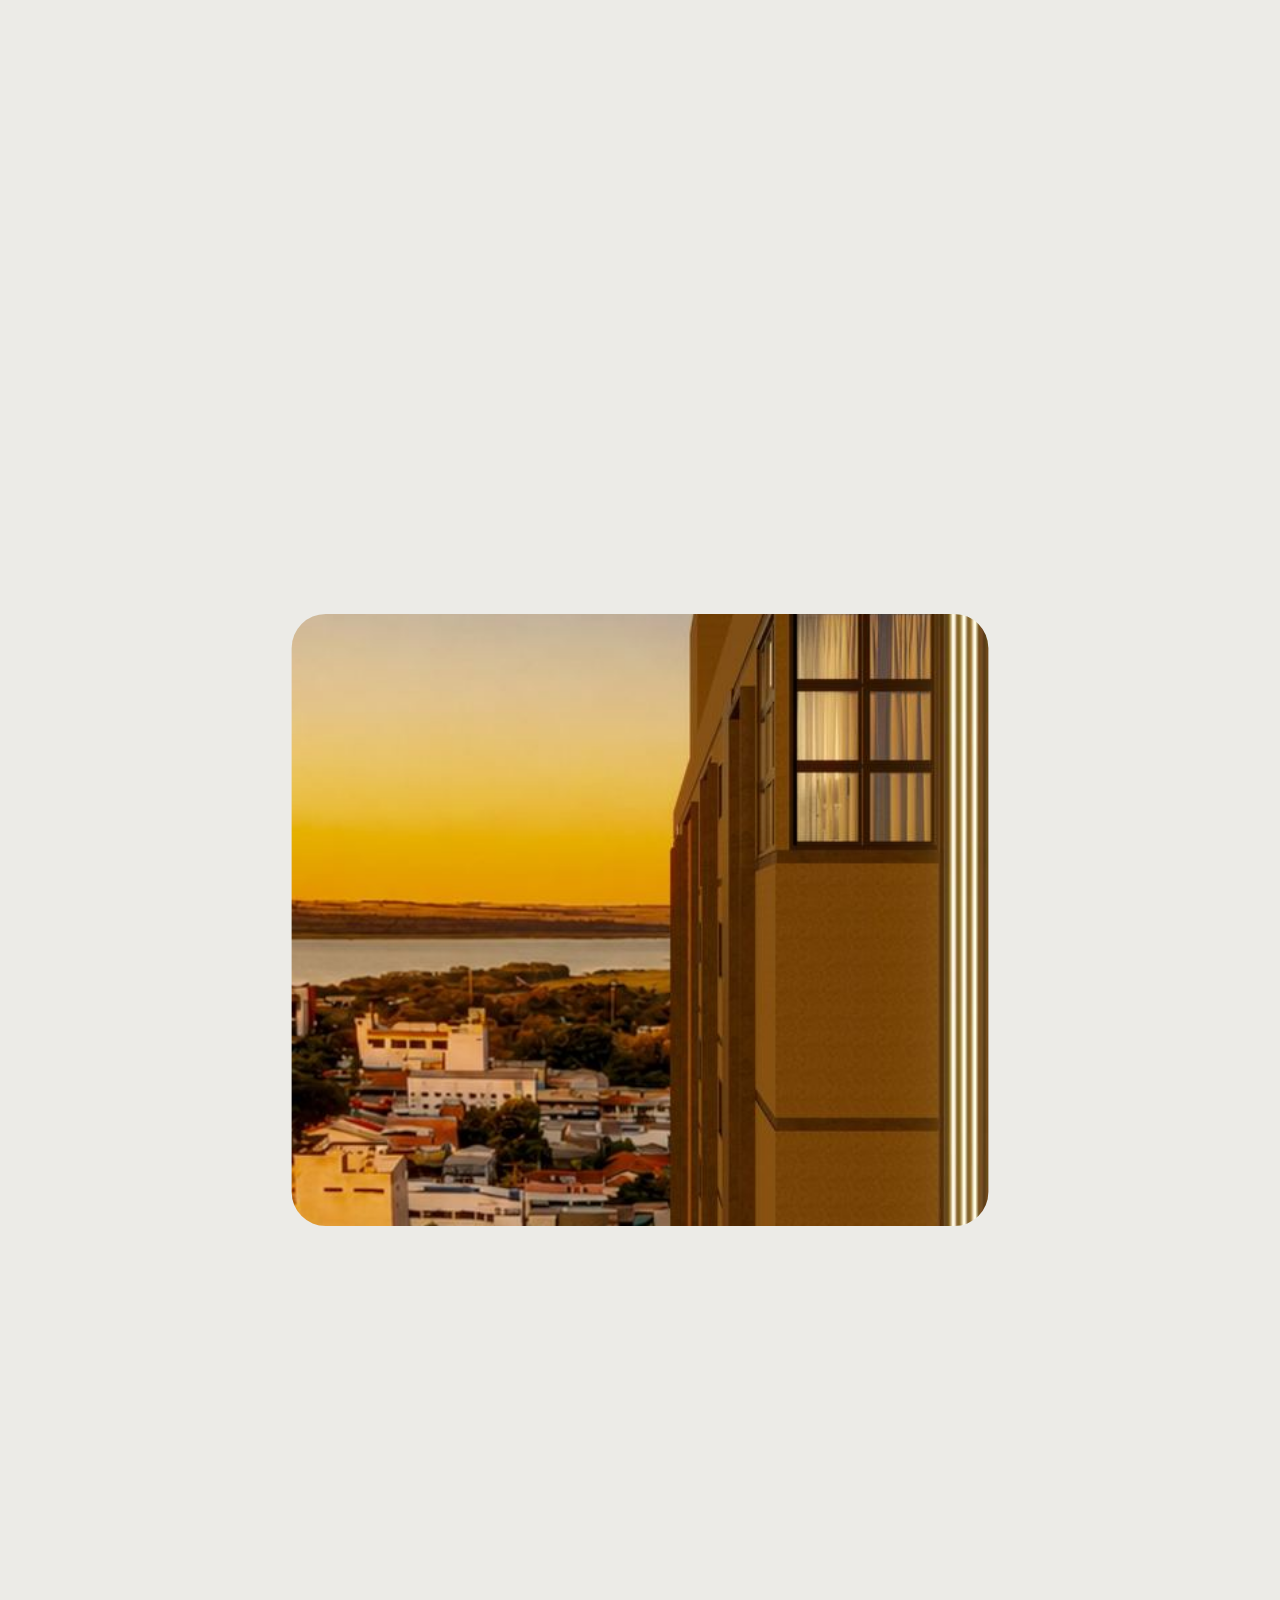
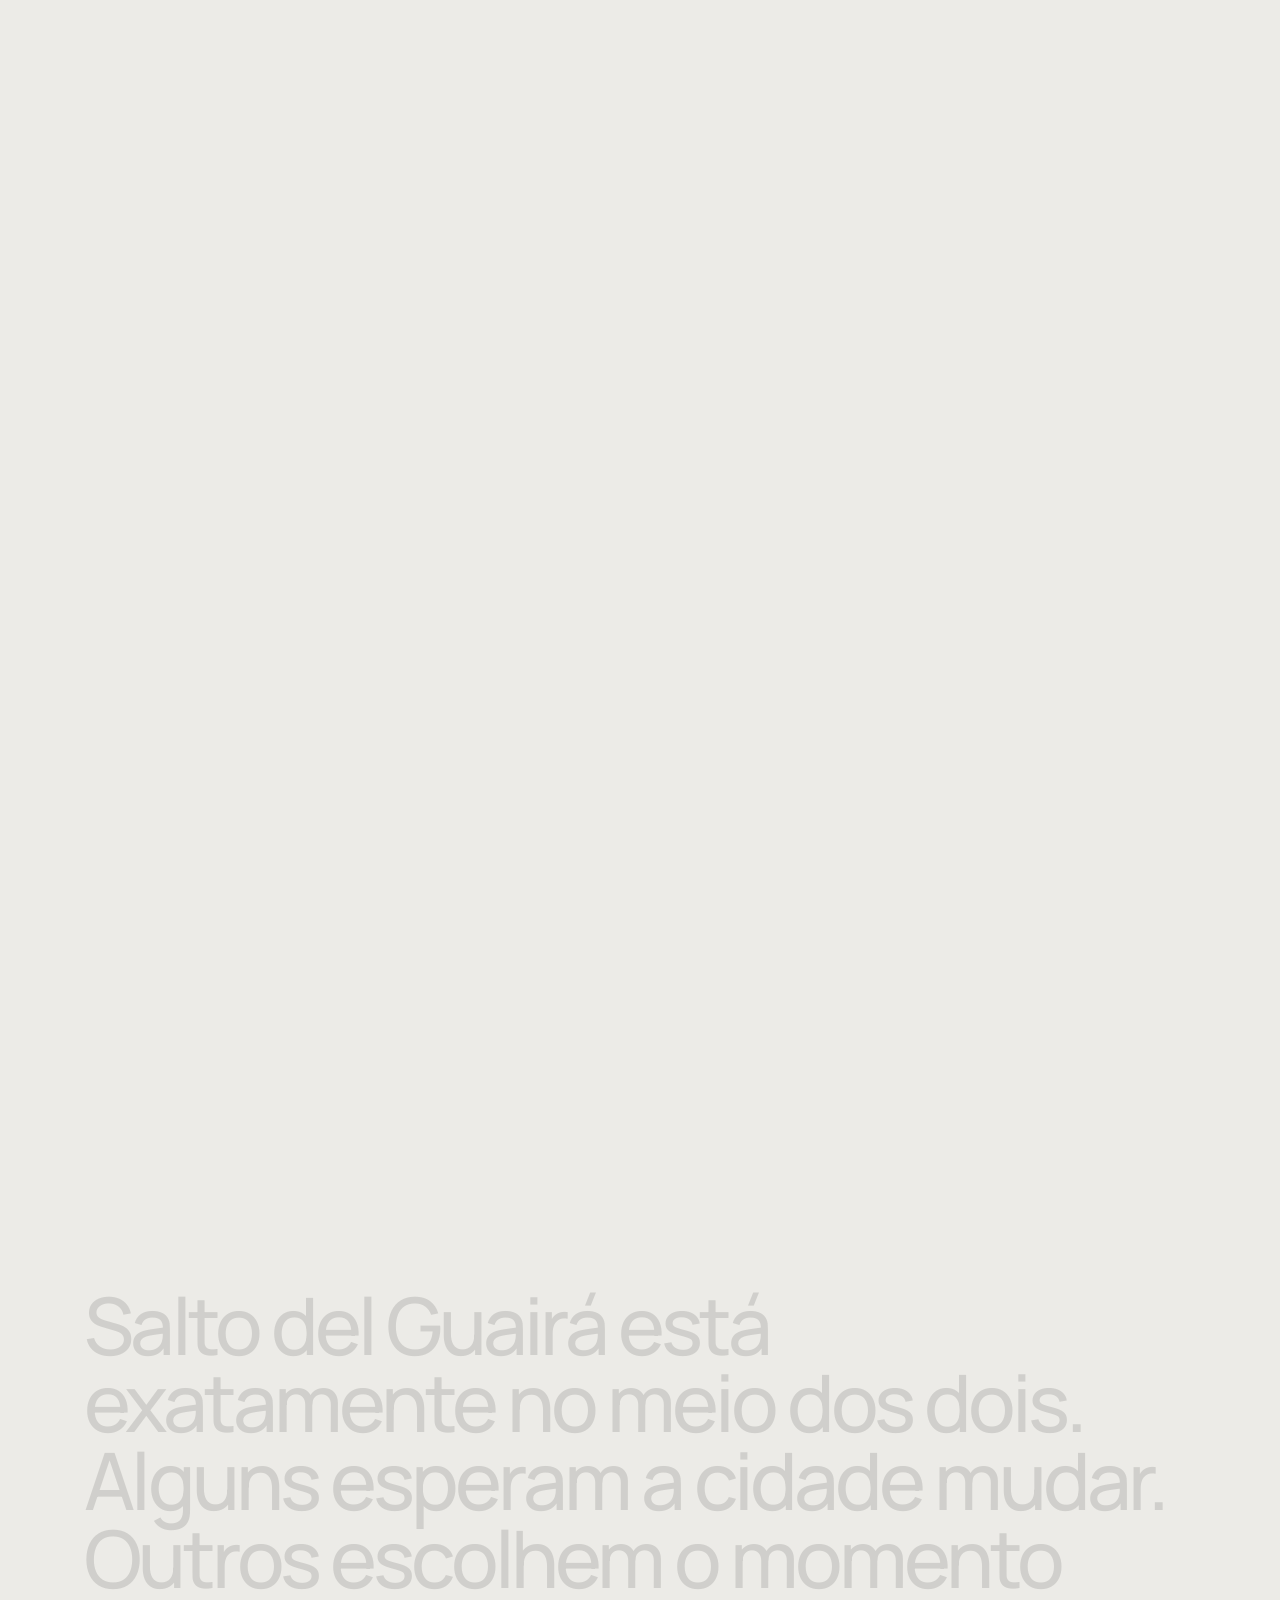
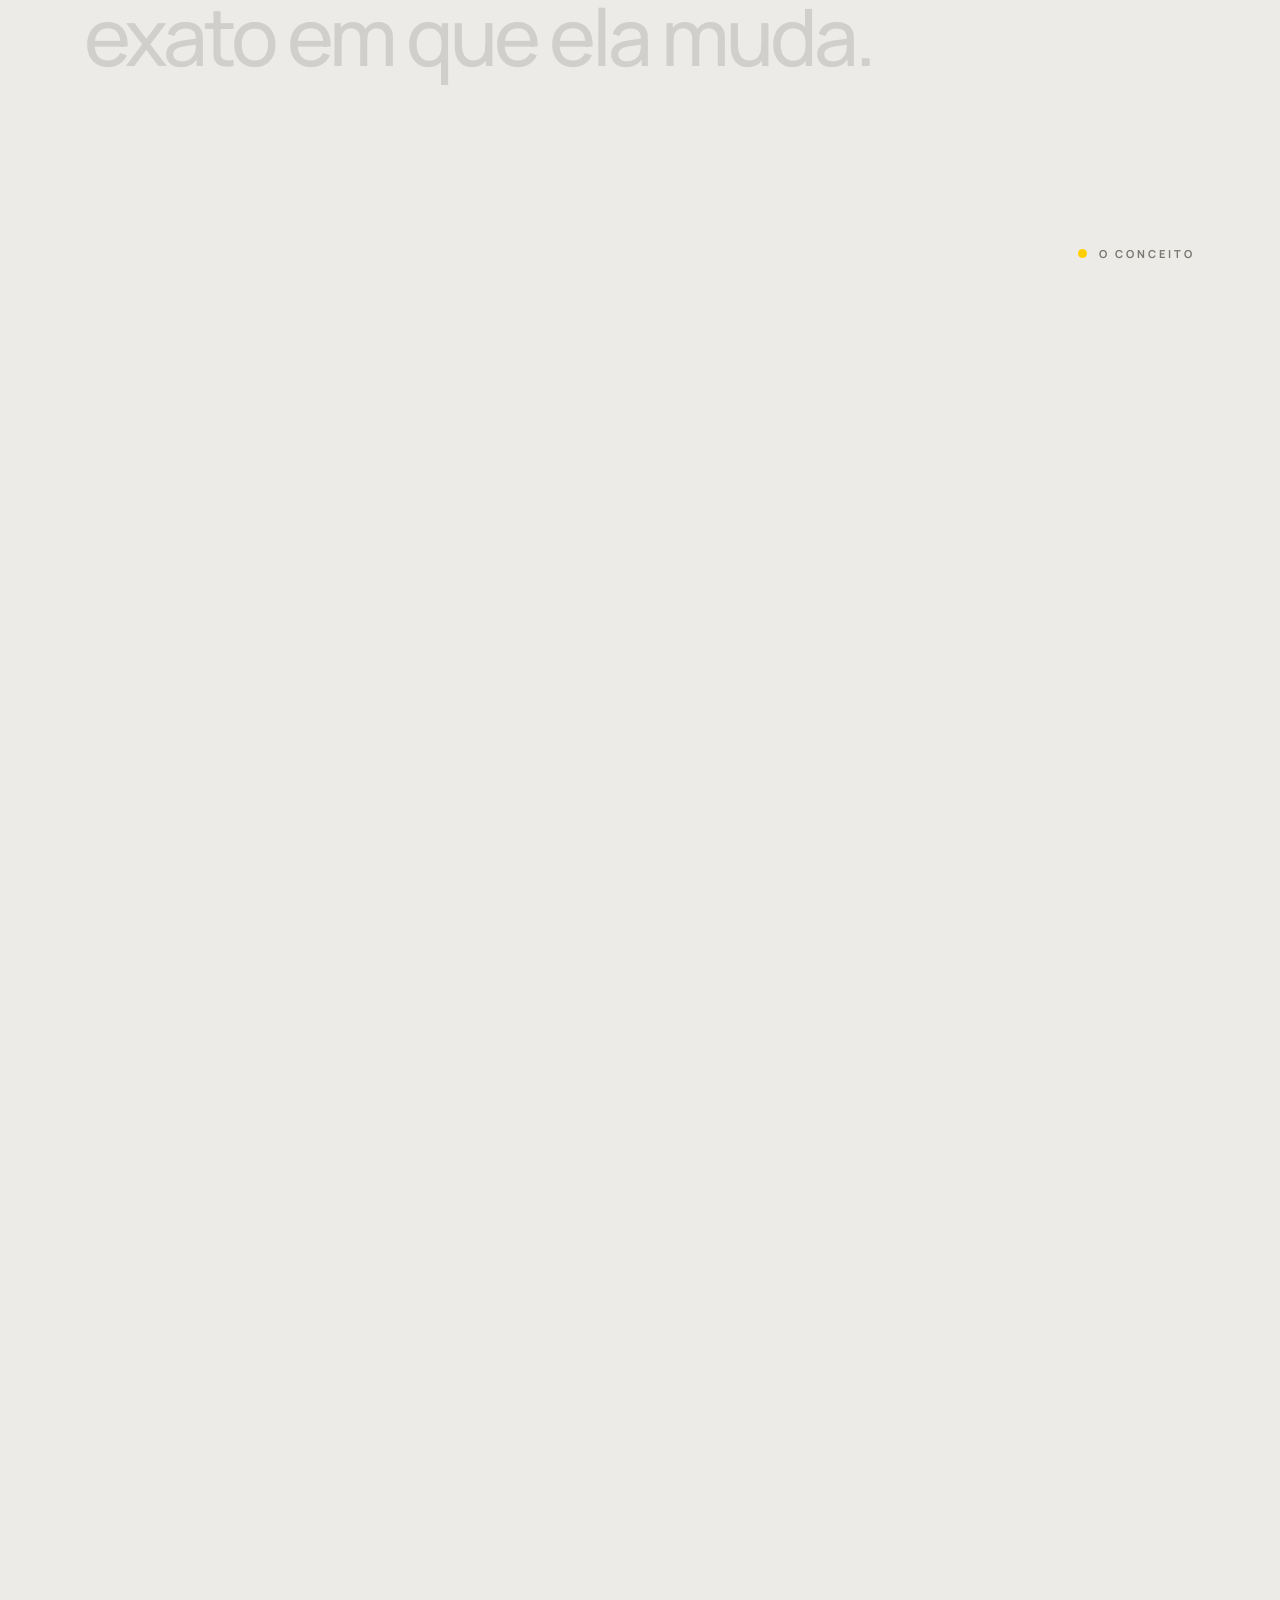
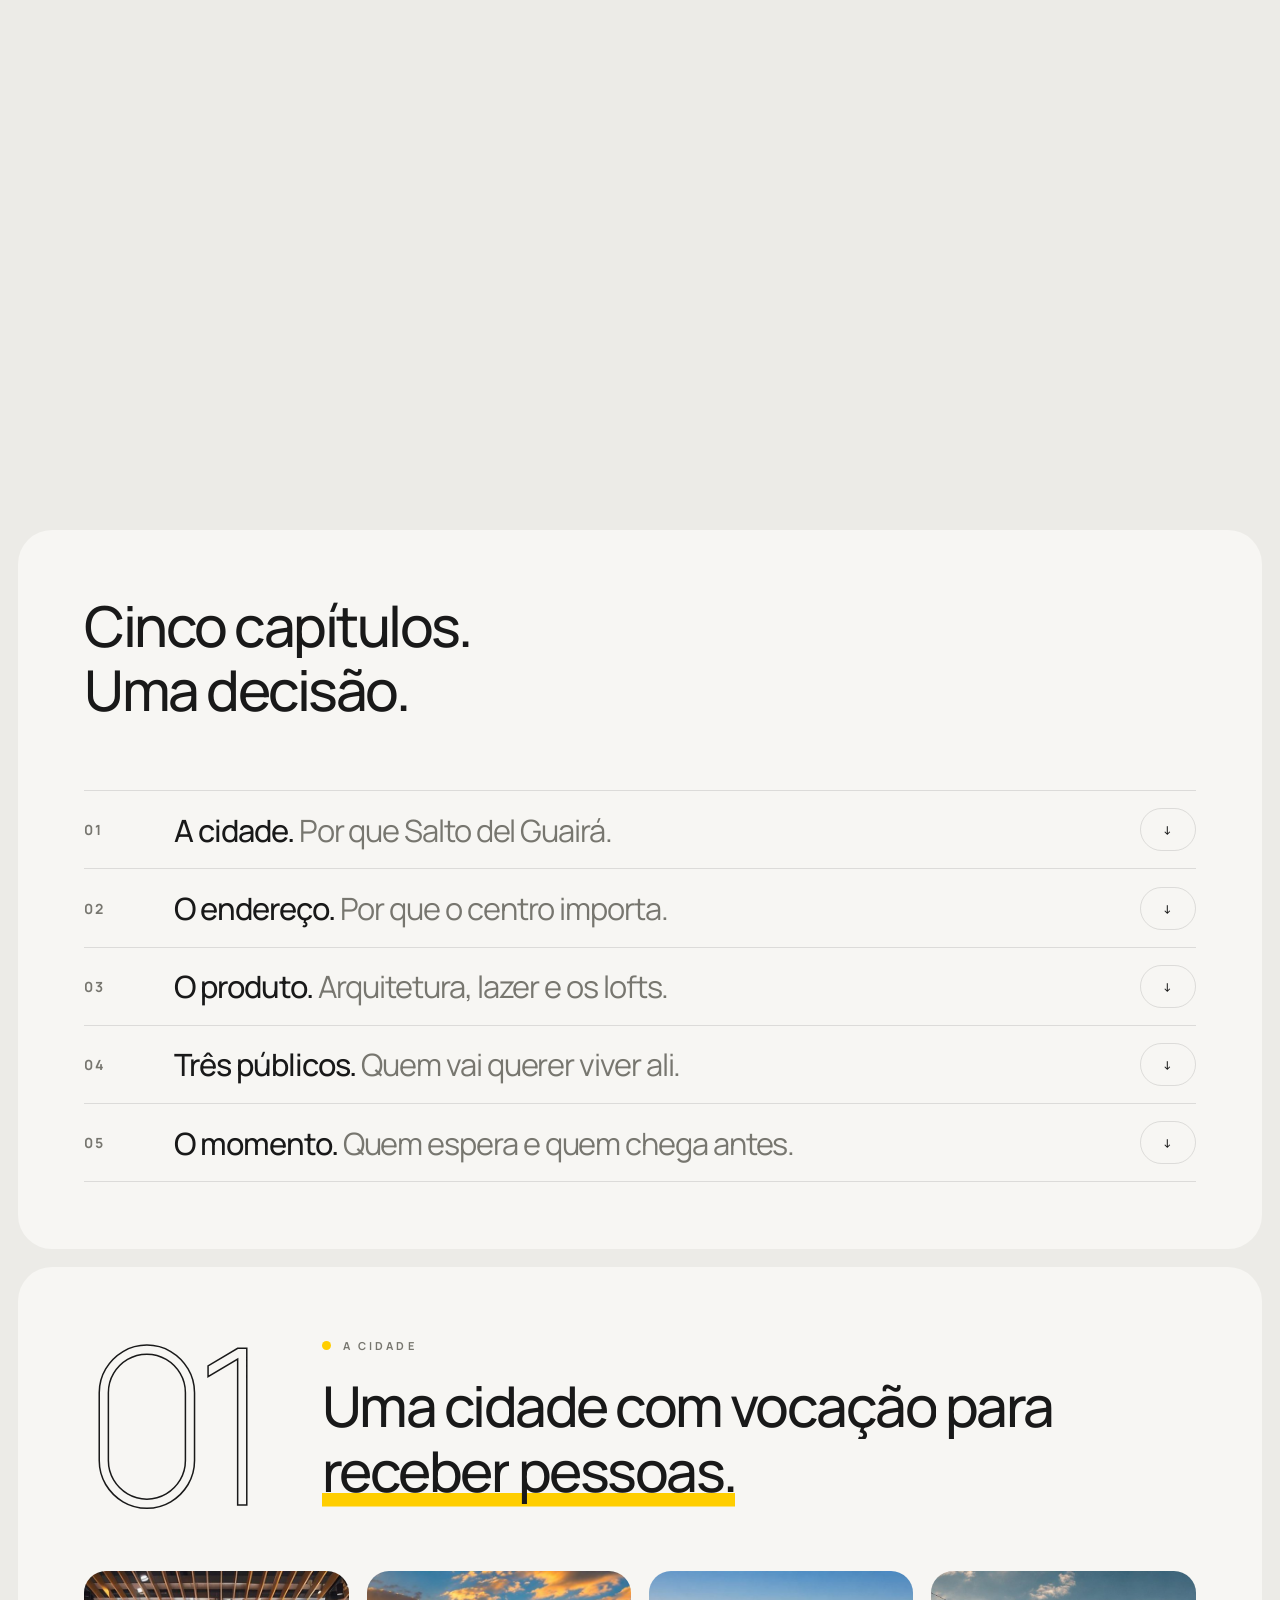
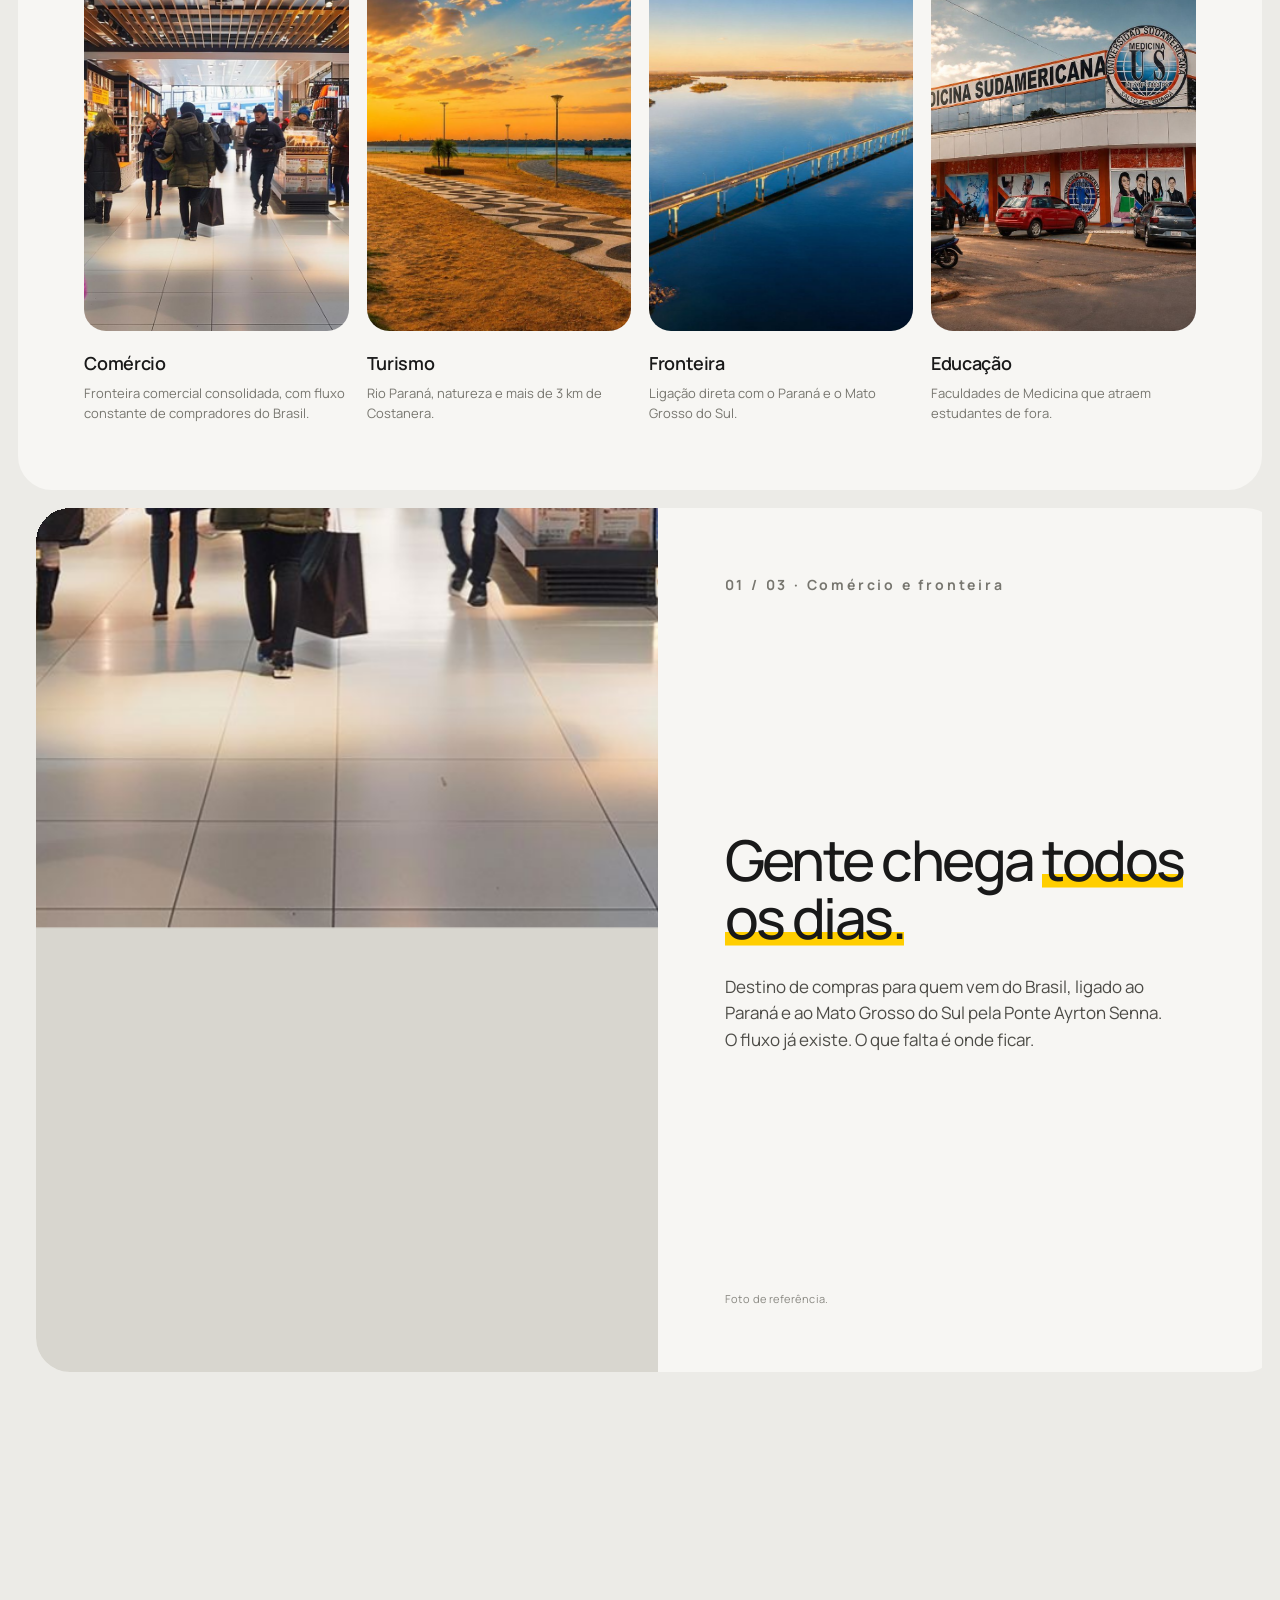
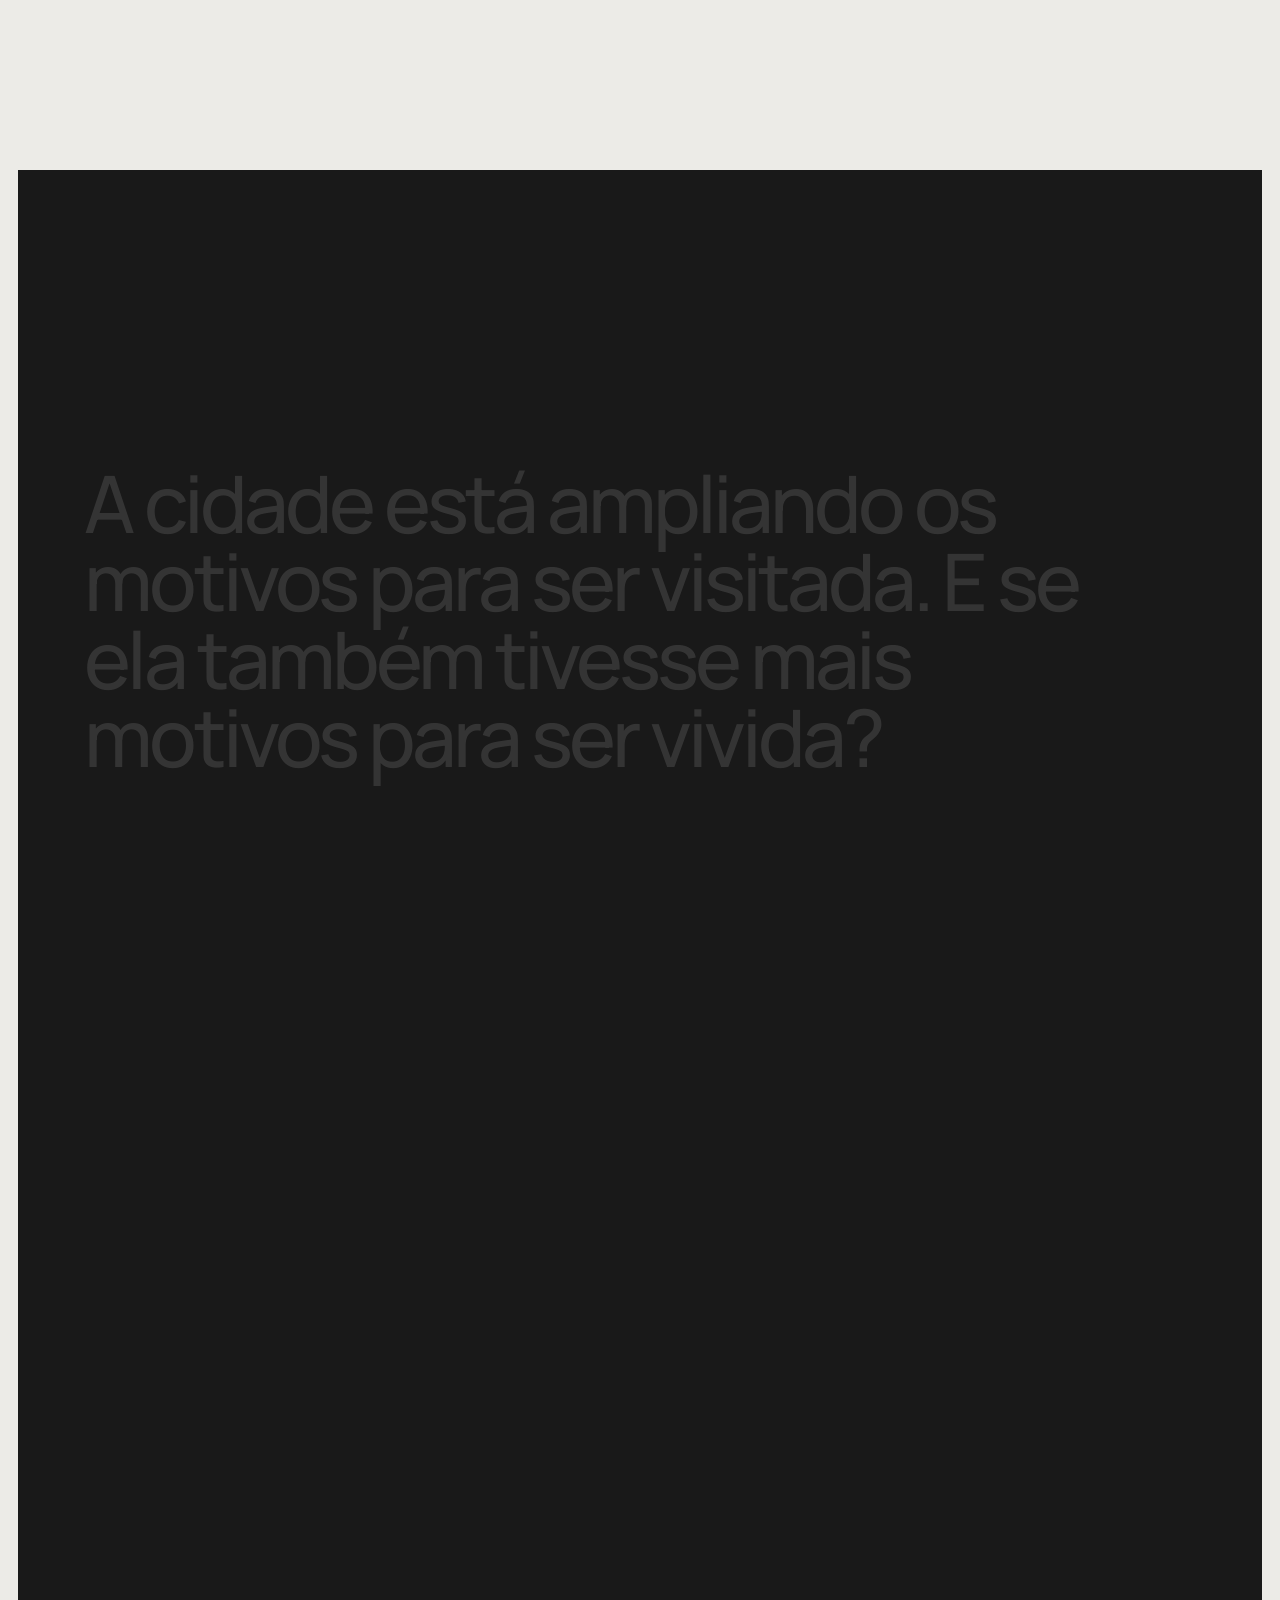
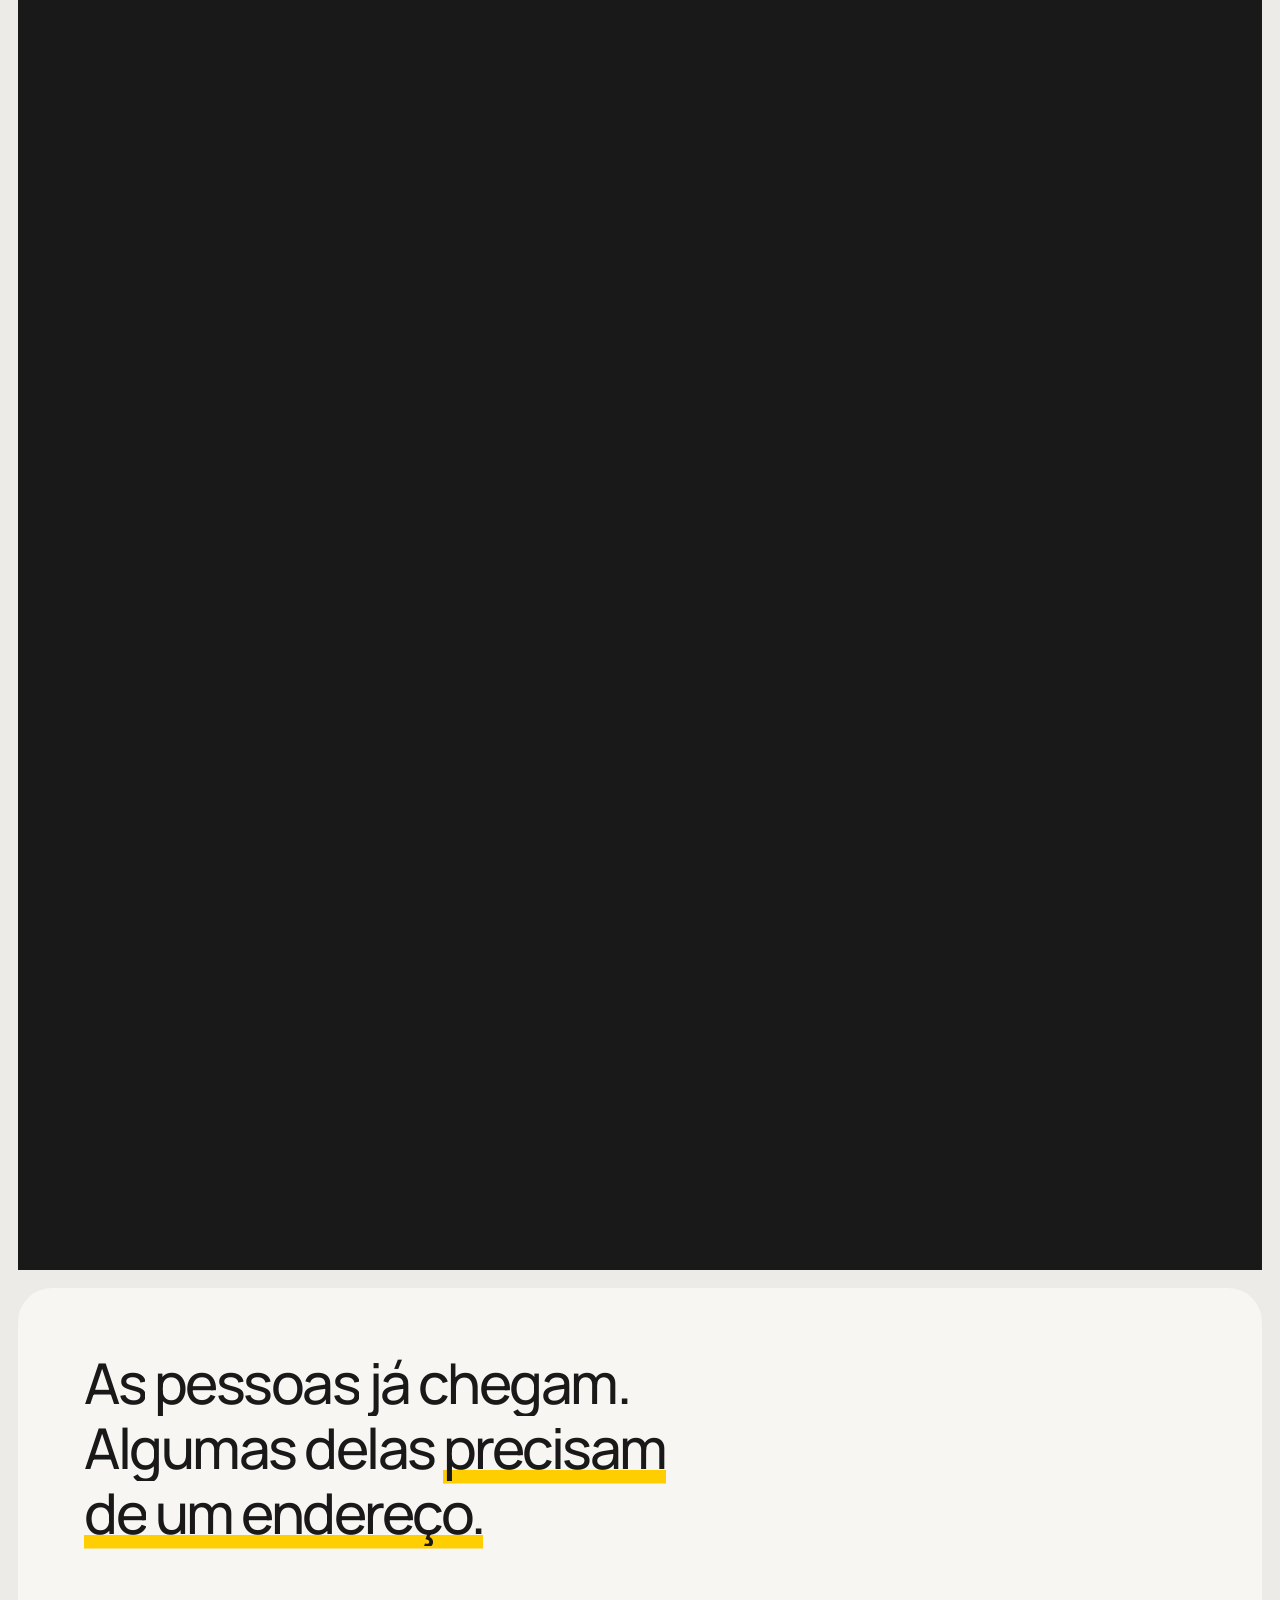
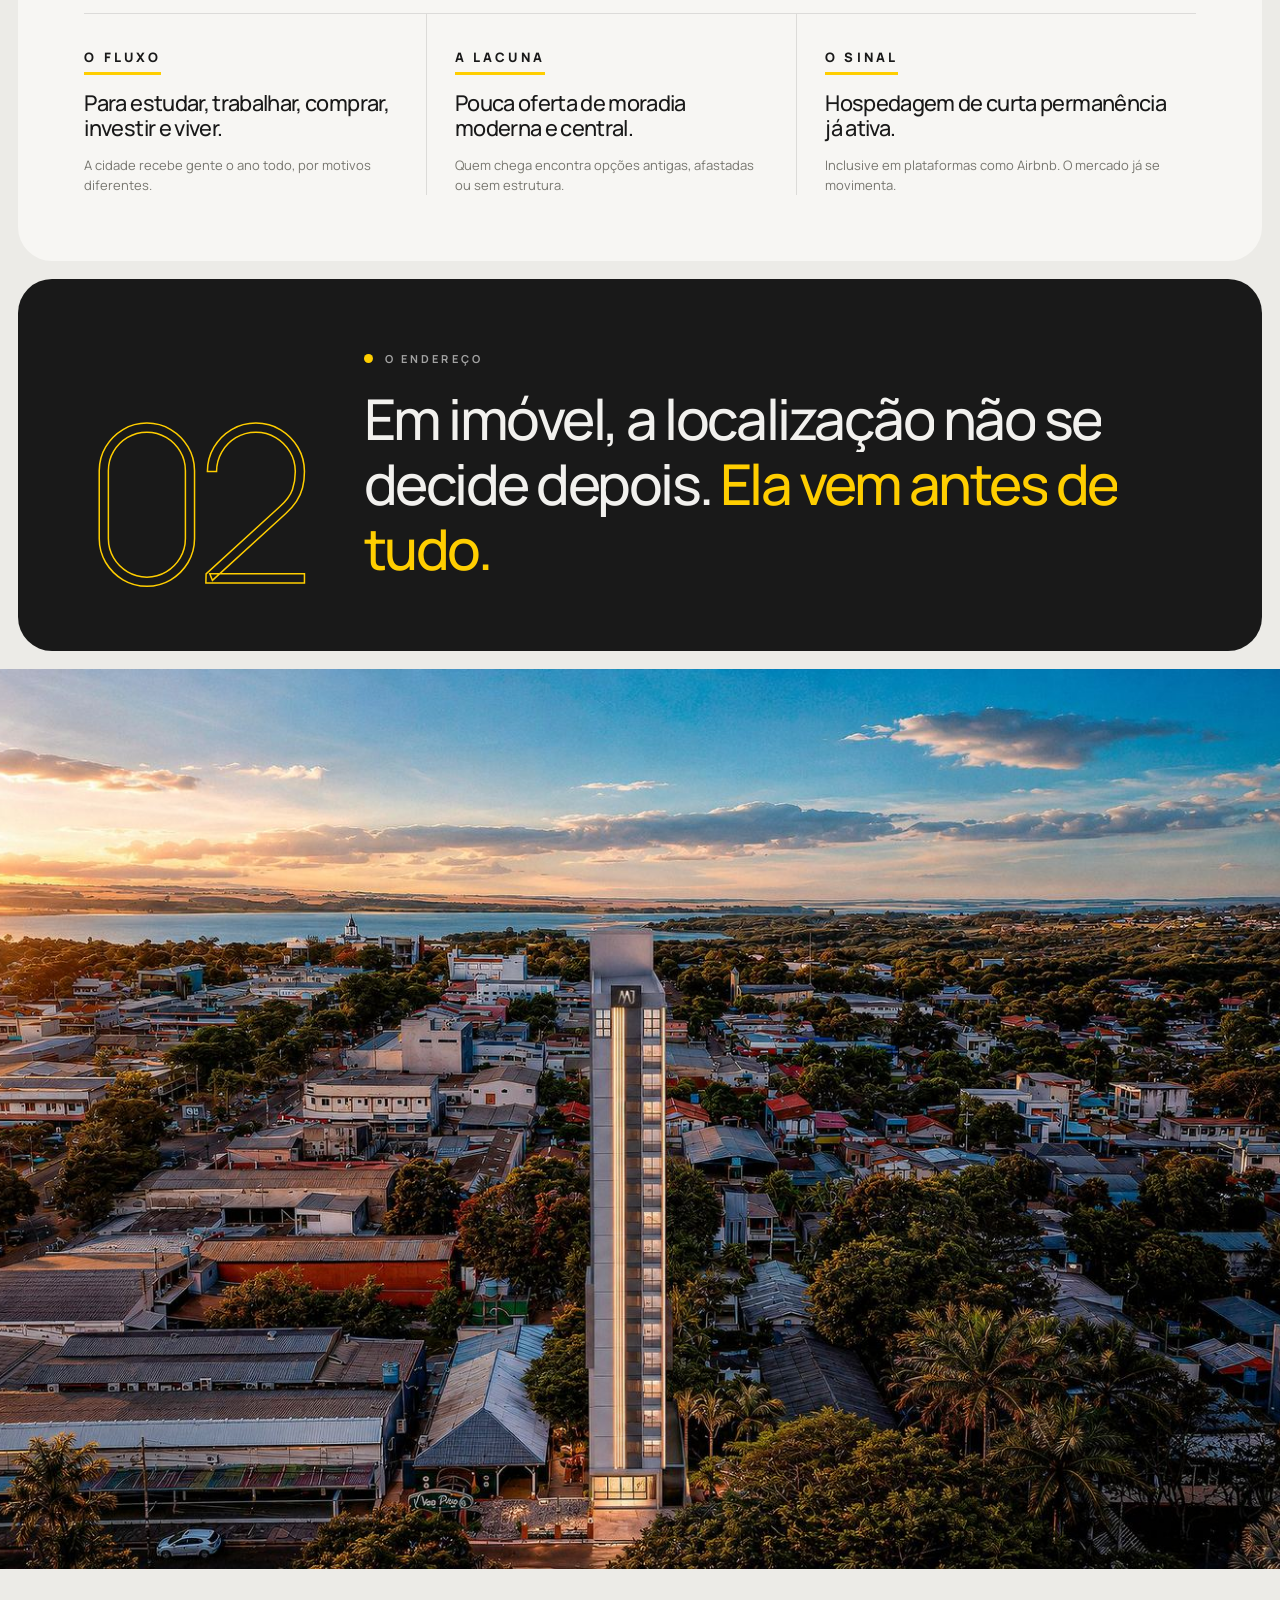
==== commit 84b843f5: "nexus: slides enquadrados em 1920x1080, mais tempo de leitura, frase do endereço e Queen Anne Co-Aut" ====
--- a/apresentacao-nexus/index.html
+++ b/apresentacao-nexus/index.html
@@ -673,7 +673,7 @@
     <div class="n rv">02</div>
     <div>
       <span class="eyebrow rv">O endereço</span>
-      <h2 class="h-l" data-split style="margin-top:22px">Em imóvel, a localização não se reforma depois. <em class="hl">Ela é escolhida uma vez.</em></h2>
+      <h2 class="h-l" data-split style="margin-top:22px">Em imóvel, a localização não se decide depois. <em class="hl">Ela vem antes de tudo.</em></h2>
     </div>
   </div>
 </section>
@@ -709,7 +709,7 @@
       <h3 class="h-m" data-split>Tudo o que a cidade oferece, <em class="hl">a poucos minutos.</em></h3>
       <ul class="ls rv d2">
         <li><i>EDU</i><span>Universidade Sudamericana, Leonardo da Vinci e Unasur</span></li>
-        <li><i>COM</i><span>Shopping China, Shopping Salto e Shopping Mall</span></li>
+        <li><i>COM</i><span>Shopping China, Shopping Salto, Shopping Mall e Queen Anne</span></li>
         <li><i>SER</i><span>Prefeitura e Av. Paraguay</span></li>
         <li><i>ACE</i><span>Ponte Ayrton Senna e Porto de Salto del Guairá</span></li>
       </ul>
